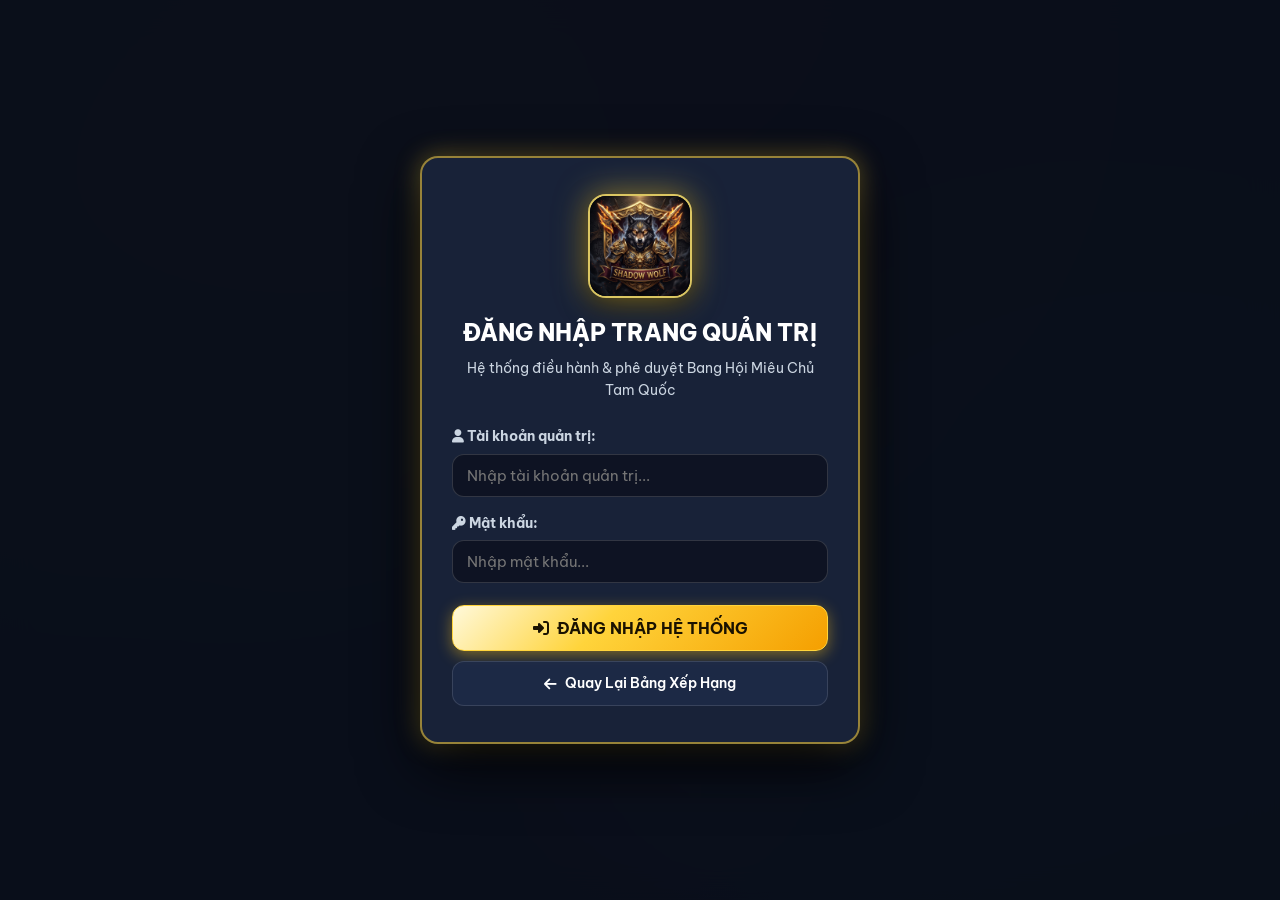
==== admin.html @ 81d331ae "ver4" ====
<!DOCTYPE html>
<html lang="vi">
<head>
    <meta charset="UTF-8">
    <meta name="viewport" content="width=device-width, initial-scale=1.0">
    <title>QUẢN TRỊ BANG HỘI – MIÊU CHỦ TAM QUỐC</title>
    
    <!-- Game Favicon -->
    <link rel="icon" type="image/png" href="images/favicon.png">
    <link rel="shortcut icon" href="favicon.ico">
    <link rel="apple-touch-icon" href="images/favicon.png">
    
    <!-- Google Fonts -->
    <link rel="preconnect" href="https://fonts.googleapis.com">
    <link rel="preconnect" href="https://fonts.gstatic.com" crossorigin>
    <link href="https://fonts.googleapis.com/css2?family=Be+Vietnam+Pro:ital,wght@0,300;0,400;0,500;0,600;0,700;0,800;0,900;1,400;1,600&family=Cinzel:wght@600;700;800;900&display=swap" rel="stylesheet">
    
    <!-- Font Awesome 6 Icons -->
    <link rel="stylesheet" href="https://cdnjs.cloudflare.com/ajax/libs/font-awesome/6.5.1/css/all.min.css">
    
    <!-- Style -->
    <link rel="stylesheet" href="style.css">
</head>
<body class="admin-page-body">

    <!-- ==========================================================================
         0. LOGIN GATE OVERLAY (BẮT BUỘC ĐĂNG NHẬP: apex / 123)
         ========================================================================== -->
    <div class="admin-login-overlay" id="admin-login-overlay">
        <div class="admin-login-box">
            <div class="login-logo-wrapper">
                <img src="images/logo.png" alt="Logo Miêu Chủ Tam Quốc" class="login-logo-img">
            </div>
            <h2 class="login-title">ĐĂNG NHẬP TRANG QUẢN TRỊ</h2>
            <p class="login-desc">Hệ thống điều hành & phê duyệt Bang Hội Miêu Chủ Tam Quốc</p>
            
            <div class="login-error-msg" id="admin-login-error">
                <i class="fa-solid fa-circle-exclamation"></i> Tài khoản hoặc mật khẩu không chính xác!
            </div>

            <form id="admin-login-form" onsubmit="handleAdminLogin(event)" autocomplete="off">
                <div class="form-group" style="text-align: left; margin-bottom: 16px;">
                    <label class="form-label" style="font-size: 0.85rem;"><i class="fa-solid fa-user"></i> Tài khoản quản trị:</label>
                    <input type="text" id="admin-login-user" class="form-input" placeholder="Nhập tài khoản quản trị..." value="" required autocomplete="off">
                </div>
                <div class="form-group" style="text-align: left; margin-bottom: 22px;">
                    <label class="form-label" style="font-size: 0.85rem;"><i class="fa-solid fa-key"></i> Mật khẩu:</label>
                    <input type="password" id="admin-login-pass" class="form-input" placeholder="Nhập mật khẩu..." value="" required autocomplete="new-password">
                </div>
                <div style="display: flex; flex-direction: column; gap: 10px;">
                    <button type="submit" class="btn btn-gold" style="width: 100%; padding: 12px; font-size: 1rem;">
                        <i class="fa-solid fa-right-to-bracket"></i> ĐĂNG NHẬP HỆ THỐNG
                    </button>
                    <a href="index.html" class="btn btn-outline" style="width: 100%; text-decoration: none;">
                        <i class="fa-solid fa-arrow-left"></i> Quay Lại Bảng Xếp Hạng
                    </a>
                </div>
            </form>
        </div>
    </div>

    <!-- WRAPPER NỘI DUNG QUẢN TRỊ (CHỈ HIỂN THỊ KHI ĐÃ ĐĂNG NHẬP) -->
    <div id="admin-main-wrapper" style="display: none;">

        <!-- 1. ADMIN HEADER -->
        <header class="site-header" style="border-bottom-color: rgba(214, 34, 56, 0.4);">
            <div class="container header-content">
                <div class="header-brand">
                    <div class="game-crest-wrapper" title="Quản Trị Miêu Chủ Tam Quốc">
                        <img src="images/logo.png" alt="Logo Miêu Chủ Tam Quốc" class="game-logo-img">
                    </div>
                    <div class="title-tagline">
                        <div class="game-subheading" style="color: #ff8597;">
                            <i class="fa-solid fa-lock"></i>
                            <span>TRUNG TÂM ĐIỀU HÀNH BANG HỘI</span>
                            <span class="admin-badge-indicator">ADMIN PANEL</span>
                        </div>
                        <h1 class="main-title" style="background: linear-gradient(135deg, #fff 0%, #ff9aa8 50%, #e6a100 100%); -webkit-background-clip: text;">
                            QUẢN TRỊ BẢNG XẾP HẠNG & TƯỚNG LĨNH
                        </h1>
                        <div class="main-desc">
                            <span>CẬP NHẬT CHIẾN LỰC – QUẢN LÝ ĐỘI HÌNH – PHONG TƯỚC BAN DANH BANG HỘI</span>
                        </div>
                    </div>
                </div>

                <div class="header-actions">
                    <div style="display: flex; align-items: center; gap: 10px;">
                        <span class="badge-logged-user" style="background: rgba(16, 185, 129, 0.2); border: 1px solid #10b981; color: #6ee7b7; padding: 6px 14px; border-radius: var(--radius-sm); font-size: 0.85rem; font-weight: 700;">
                            <i class="fa-solid fa-user-check"></i> apex (Quản Trị Viên)
                        </span>
                        <button class="btn btn-outline" onclick="adminLogout()" style="padding: 6px 12px; font-size: 0.82rem; border-color: rgba(239, 68, 68, 0.4); color: #fca5a5;" title="Đăng xuất khỏi hệ thống quản trị">
                            <i class="fa-solid fa-arrow-right-from-bracket"></i> Đăng Xuất
                        </button>
                    </div>
                    <div class="btn-group-header">
                        <!-- Nút quay lại trang chủ -->
                        <a href="index.html" class="btn btn-gold" title="Xem trang bảng xếp hạng công khai">
                            <i class="fa-solid fa-trophy"></i> Xem Bảng Xếp Hạng
                        </a>
                        <button class="btn btn-crimson" id="admin-btn-add" onclick="openAdminAddModal()">
                            <i class="fa-solid fa-user-plus"></i> Thêm Tướng Mới
                        </button>
                    </div>
                </div>
            </div>
        </header>

        <!-- 2. ADMIN KPI CARDS -->
        <section class="stats-section">
            <div class="container">
                <div class="admin-kpi-grid">
                    <!-- KPI 1: Tổng Thành Viên -->
                    <div class="stat-card card-members">
                        <div class="stat-card-header">
                            <span class="stat-label">Tổng Hùng Tướng</span>
                            <div class="stat-icon-wrapper">
                                <i class="fa-solid fa-users"></i>
                            </div>
                        </div>
                        <div class="stat-value" id="kpi-total">41</div>
                        <div class="stat-subtext"><i class="fa-solid fa-shield-halved"></i> Toàn bộ danh sách bang</div>
                    </div>

                    <!-- KPI 2: Đã Cập Nhật Đội Hình -->
                    <div class="stat-card card-avg-power">
                        <div class="stat-card-header">
                            <span class="stat-label">Đã Có Đội Hình</span>
                            <div class="stat-icon-wrapper" style="color: #10b981;">
                                <i class="fa-solid fa-camera-retro"></i>
                            </div>
                        </div>
                        <div class="stat-value" id="kpi-has-img" style="color: #34d399;">35</div>
                        <div class="stat-subtext" id="kpi-has-img-pct"><i class="fa-solid fa-circle-check"></i> Tỷ lệ: 85.4%</div>
                    </div>

                    <!-- KPI 3: Chưa Cập Nhật Đội Hình -->
                    <div class="stat-card card-top-power">
                        <div class="stat-card-header">
                            <span class="stat-label">Chưa Có Đội Hình</span>
                            <div class="stat-icon-wrapper" style="color: #ef4444;">
                                <i class="fa-solid fa-triangle-exclamation"></i>
                            </div>
                        </div>
                        <div class="stat-value" id="kpi-missing-img" style="color: #f87171;">6</div>
                        <div class="stat-subtext"><i class="fa-solid fa-clock"></i> Cần nộp ảnh bổ sung</div>
                    </div>

                    <!-- KPI 4: Tổng Lực Chiến -->
                    <div class="stat-card card-total-power">
                        <div class="stat-card-header">
                            <span class="stat-label">Tổng Lực Chiến Bang</span>
                            <div class="stat-icon-wrapper">
                                <i class="fa-solid fa-fire"></i>
                            </div>
                        </div>
                        <div class="stat-value gold" id="kpi-total-power">~8.74T+</div>
                        <div class="stat-subtext"><i class="fa-solid fa-bolt"></i> Chiến lực toàn bang hội</div>
                    </div>
                </div>
            </div>
        </section>

        <!-- 3. ACTION TOOLBAR -->
        <section class="controls-section" style="padding-top: 0;">
            <div class="container">
                <div class="admin-toolbar-card">
                    <div style="display: flex; align-items: center; gap: 12px; font-weight: 700; color: var(--gold-200);">
                        <i class="fa-solid fa-toolbox"></i>
                        <span>Công Cụ Thao Tác Nhanh:</span>
                    </div>
                    <div class="admin-btn-cluster">
                        <button class="btn btn-gold" onclick="autoRankByPower()">
                            <i class="fa-solid fa-arrow-down-9-1"></i> Tự Động Xếp STT Theo Lực Chiến
                        </button>
                        <button class="btn btn-outline" onclick="exportToCSV()">
                            <i class="fa-solid fa-file-excel"></i> Xuất Excel/CSV
                        </button>
                        <button class="btn btn-outline" onclick="openModal('modal-import-csv')">
                            <i class="fa-solid fa-file-import"></i> Nhập CSV
                        </button>
                        <button class="btn btn-outline" style="border-color: rgba(239, 68, 68, 0.4); color: #fca5a5;" onclick="confirmResetDefaultData()">
                            <i class="fa-solid fa-rotate-left"></i> Khôi Phục Gốc (41 Người)
                        </button>
                    </div>
                </div>

                <!-- SEARCH & FILTERS FOR ADMIN -->
                <div class="controls-card">
                    <div class="controls-top-row">
                        <div class="search-box">
                            <i class="fa-solid fa-magnifying-glass search-icon"></i>
                            <input type="text" id="admin-search-input" class="search-input" placeholder="Tìm kiếm nhanh tướng lĩnh cần quản lý...">
                            <button class="clear-search-btn" id="admin-clear-search">&times;</button>
                        </div>

                        <div class="filter-dropdown-group">
                            <select id="admin-filter-scope" class="filter-select" style="border-color: rgba(230, 161, 0, 0.4); font-weight: 700; color: var(--gold-200);">
                                <option value="all">🛡️ Toàn Bộ Thành Viên (41)</option>
                                <option value="top15">⭐ Chỉ Top 15 (Công khai trên BXH)</option>
                                <option value="internal">🔒 Chỉ Nội Bộ (#16 - #41)</option>
                            </select>

                            <select id="admin-filter-dh" class="filter-select">
                                <option value="all">Tất cả Trạng Thái Đội Hình</option>
                                <option value="has-img">Đã Có Ảnh Đội Hình</option>
                                <option value="missing-img">Chưa Cập Nhật Đội Hình</option>
                            </select>

                            <select id="admin-filter-title" class="filter-select">
                                <option value="all">Tất cả Danh Hiệu</option>
                                <option value="Thần Vương">Thần Vương</option>
                                <option value="Đại Tướng Quân">Đại Tướng Quân</option>
                                <option value="Phiêu kỵ TQ">Phiêu kỵ TQ</option>
                                <option value="Thái phó">Thái phó</option>
                                <option value="Thái úy">Thái úy</option>
                                <option value="Xa kỵ TQ">Xa kỵ TQ</option>
                                <option value="Vệ TQ">Vệ TQ</option>
                                <option value="Tư đồ">Tư đồ</option>
                                <option value="Trung Lang T">Trung Lang T</option>
                                <option value="Tư không">Tư không</option>
                                <option value="Ngự Sử đại phu">Ngự Sử đại phu</option>
                            </select>

                            <select id="admin-filter-note" class="filter-select">
                                <option value="all">Tất cả Chức Vụ</option>
                                <option value="Bang Chủ">Bang Chủ</option>
                                <option value="Bang phó">Bang phó</option>
                                <option value="Tinh anh">Tinh anh</option>
                                <option value="Thành viên">Thành viên</option>
                            </select>
                        </div>
                    </div>

                    <div class="controls-bottom-row">
                        <span class="filter-counter">
                            Hiển thị: <strong id="admin-member-count">41/41</strong> tướng lĩnh
                        </span>
                        <button class="btn-reset-filters" onclick="resetAdminFilters()">
                            <i class="fa-solid fa-arrow-rotate-right"></i> Đặt lại bộ lọc
                        </button>
                    </div>
                </div>
            </div>
        </section>

        <!-- 4. ADMIN MEMBERS TABLE -->
        <section class="table-section">
            <div class="container">
                <div class="table-card-wrapper">
                    <div class="table-responsive">
                        <table class="rankings-table">
                            <thead>
                                <tr>
                                    <th class="th-center" style="width: 100px;">STT / HẠNG</th>
                                    <th style="width: 140px;">ẢNH ĐỘI HÌNH</th>
                                    <th>TÊN NHÂN VẬT & SERVER</th>
                                    <th>LỰC CHIẾN</th>
                                    <th>DANH HIỆU</th>
                                    <th>CHỨC VỤ</th>
                                    <th class="th-center" style="width: 150px;">THAO TÁC</th>
                                </tr>
                            </thead>
                            <tbody id="admin-table-body">
                                <!-- Rendered by admin.js -->
                            </tbody>
                        </table>
                    </div>

                    <div class="table-footer">
                        <div class="pagination-info" id="admin-pagination-info">
                            Hiển thị 41 thành viên
                        </div>
                    </div>
                </div>
            </div>
        </section>

        <!-- FOOTER -->
        <footer class="site-footer">
            <div class="container footer-content">
                <div class="footer-logo-text">MIÊU CHỦ TAM QUỐC – QUẢN TRỊ BANG HỘI</div>
                <p>Mọi thay đổi trên trang này được đồng bộ tức thời với Bảng Xếp Hạng công khai</p>
            </div>
        </footer>

    </div> <!-- END admin-main-wrapper -->

    <!-- ==========================================================================
         5. MODALS QUẢN TRỊ
         ========================================================================== -->

    <!-- MODAL THÊM / SỬA THÀNH VIÊN -->
    <div class="modal-backdrop" id="modal-admin-member">
        <div class="modal-container">
            <div class="modal-header">
                <h3 class="modal-title" id="admin-modal-title">
                    <i class="fa-solid fa-user-pen"></i> Chỉnh Sửa Hùng Tướng
                </h3>
                <button class="modal-close-btn" onclick="closeModal('modal-admin-member')">&times;</button>
            </div>
            <form id="admin-member-form" onsubmit="handleAdminFormSubmit(event)">
                <div class="modal-body">
                    <div class="form-row">
                        <div class="form-group">
                            <label class="form-label">Thứ Hạng (STT) *</label>
                            <input type="number" id="admin-form-stt" class="form-input" min="1" required>
                        </div>
                        <div class="form-group">
                            <label class="form-label">Biểu tượng / Avatar</label>
                            <input type="text" id="admin-form-avatar" class="form-input" value="⚔️">
                        </div>
                    </div>

                    <div class="form-group">
                        <label class="form-label">Tên Nhân Vật Trong Game *</label>
                        <input type="text" id="admin-form-name" class="form-input" required>
                    </div>

                    <div class="form-row">
                        <div class="form-group">
                            <label class="form-label">Lực Chiến Bảng Xếp Hạng *</label>
                            <input type="text" id="admin-form-power" class="form-input" placeholder="VD: >1T2, 800-1T, 200-400B..." required>
                        </div>
                        <div class="form-group">
                            <label class="form-label">Server In-Game (nếu biết)</label>
                            <input type="text" id="admin-form-server" class="form-input" placeholder="VD: S 645, S 657...">
                        </div>
                    </div>

                    <div class="form-row">
                        <div class="form-group">
                            <label class="form-label">Danh Hiệu *</label>
                            <select id="admin-form-title" class="form-select" required>
                                <option value="Thần Vương">Thần Vương</option>
                                <option value="Đại Tướng Quân">Đại Tướng Quân</option>
                                <option value="Phiêu kỵ TQ">Phiêu kỵ TQ</option>
                                <option value="Thái phó">Thái phó</option>
                                <option value="Thái úy">Thái úy</option>
                                <option value="Xa kỵ TQ">Xa kỵ TQ</option>
                                <option value="Vệ TQ">Vệ TQ</option>
                                <option value="Tư đồ">Tư đồ</option>
                                <option value="Trung Lang T">Trung Lang T</option>
                                <option value="Tư không">Tư không</option>
                                <option value="Ngự Sử đại phu">Ngự Sử đại phu</option>
                            </select>
                        </div>

                        <div class="form-group">
                            <label class="form-label">Chức Vụ *</label>
                            <select id="admin-form-note" class="form-select" required>
                                <option value="Bang Chủ">Bang Chủ</option>
                                <option value="Bang phó">Bang phó</option>
                                <option value="Tinh anh">Tinh anh</option>
                                <option value="Thành viên">Thành viên</option>
                            </select>
                        </div>
                    </div>

                    <!-- Upload ảnh đội hình trực tiếp trong form -->
                    <div class="form-group" style="margin-top: 10px; padding-top: 15px; border-top: 1px solid rgba(255,255,255,0.08);">
                        <label class="form-label">
                            <i class="fa-solid fa-camera"></i> Ảnh Chụp Đội Hình Tướng
                        </label>
                        <div style="display: flex; align-items: center; gap: 14px;">
                            <img id="admin-form-img-preview" src="" alt="Preview" style="width: 50px; height: 70px; border-radius: 4px; object-fit: cover; border: 1px solid var(--gold-border); display: none;">
                            <input type="file" id="admin-form-img-file" accept="image/*" class="form-input" style="flex: 1;" onchange="handleAdminFormImgChange(event)">
                        </div>
                    </div>
                </div>
                <div class="modal-footer">
                    <button type="button" class="btn btn-outline" onclick="closeModal('modal-admin-member')">Hủy bỏ</button>
                    <button type="submit" class="btn btn-gold">
                        <i class="fa-solid fa-floppy-disk"></i> Lưu Thay Đổi
                    </button>
                </div>
            </form>
        </div>
    </div>

    <!-- MODAL XÓA THÀNH VIÊN -->
    <div class="modal-backdrop" id="modal-delete-confirm">
        <div class="modal-container" style="max-width: 480px;">
            <div class="modal-header">
                <h3 class="modal-title" style="color: #ff4d6d;">
                    <i class="fa-solid fa-triangle-exclamation"></i> Xác Nhận Xóa
                </h3>
                <button class="modal-close-btn" onclick="closeModal('modal-delete-confirm')">&times;</button>
            </div>
            <div class="modal-body">
                <p>Bạn có chắc muốn xóa <span id="admin-delete-name" style="color: var(--gold-200); font-weight: bold;"></span> khỏi bang hội?</p>
            </div>
            <div class="modal-footer">
                <button type="button" class="btn btn-outline" onclick="closeModal('modal-delete-confirm')">Hủy</button>
                <button type="button" class="btn btn-crimson" onclick="executeDeleteMember()">
                    <i class="fa-solid fa-trash-can"></i> Xóa Ngay
                </button>
            </div>
        </div>
    </div>

    <!-- MODAL NHẬP CSV -->
    <div class="modal-backdrop" id="modal-import-csv">
        <div class="modal-container">
            <div class="modal-header">
                <h3 class="modal-title"><i class="fa-solid fa-file-import"></i> Nhập File CSV</h3>
                <button class="modal-close-btn" onclick="closeModal('modal-import-csv')">&times;</button>
            </div>
            <div class="modal-body">
                <p style="margin-bottom: 15px; font-size: 0.9rem; color: var(--text-secondary);">
                    Chọn file CSV chứa danh sách thành viên bang hội. Cấu trúc file gồm các cột:
                    <br><code style="color: var(--gold-300);">STT, TÊN THÀNH VIÊN, LỰC CHIẾN, DANH HIỆU, GHI CHÚ</code>
                </p>
                <input type="file" id="admin-csv-input" accept=".csv,text/csv" class="form-input" onchange="handleCSVFileUpload(event)">
            </div>
            <div class="modal-footer">
                <button type="button" class="btn btn-outline" onclick="closeModal('modal-import-csv')">Đóng</button>
            </div>
        </div>
    </div>

    <!-- MODAL XEM ẢNH ĐỘI HÌNH LỚN -->
    <div class="modal-backdrop" id="modal-preview-image">
        <div class="modal-container modal-formation-wide" style="max-width: 650px;">
            <div class="modal-header">
                <h3 class="modal-title" id="preview-image-title">Ảnh Đội Hình</h3>
                <button class="modal-close-btn" onclick="closeModal('modal-preview-image')">&times;</button>
            </div>
            <div class="modal-body" style="text-align: center; padding: 15px;">
                <img id="preview-image-large" src="" alt="Đội hình" style="max-width: 100%; max-height: 70vh; object-fit: contain; border-radius: 8px;">
            </div>
        </div>
    </div>

    <!-- Scripts -->
    <script src="script.js"></script>
    <script src="admin.js"></script>
</body>
</html>
---- style.css ----
/* ==========================================================================
   MIÊU CHỦ TAM QUỐC – BẢNG XẾP HẠNG BANG HỘI
   BRIGHT LUXURY GAMING THEME (Three Kingdoms Imperial War Edition)
   ========================================================================== */

:root {
    /* Brighter, Richer Gaming Palette */
    --bg-main: #0e1422;
    --bg-darker: #0a0e1a;
    --bg-surface: #162035;
    --bg-surface-elevated: #1e2b48;
    --bg-card: rgba(24, 34, 58, 0.88);
    --bg-card-hover: rgba(32, 46, 78, 0.95);

    /* Imperial Gold (Sáng rực rỡ, lấp lánh hoàng kim) */
    --gold-100: #ffffff;
    --gold-200: #fff3c4;
    --gold-300: #ffe066;
    --gold-400: #ffd43b;
    --gold-500: #fcc419;
    --gold-600: #fab005;
    --gold-gradient: linear-gradient(135deg, #fff9db 0%, #ffd43b 40%, #f59f00 100%);
    --gold-gradient-glow: linear-gradient(135deg, #fff3bf 0%, #ffc034 50%, #d97706 100%);
    --gold-border: rgba(255, 212, 59, 0.55);
    --gold-border-bright: rgba(255, 230, 109, 0.85);

    /* Crimson Flame (Đỏ Tam Quốc sáng rực) */
    --crimson-300: #ff6b81;
    --crimson-400: #ff4757;
    --crimson-500: #ee2737;
    --crimson-gradient: linear-gradient(135deg, #ff6b81 0%, #ee2737 50%, #b31224 100%);

    /* Silver & Bronze */
    --silver-gradient: linear-gradient(135deg, #ffffff 0%, #e2e8f0 45%, #94a3b8 100%);
    --bronze-gradient: linear-gradient(135deg, #fed7aa 0%, #f97316 50%, #9a3412 100%);

    /* Text Colors (Sáng rõ, độ tương phản cao) */
    --text-primary: #ffffff;
    --text-secondary: #cbd5e1;
    --text-muted: #94a3b8;
    --text-gold: #fef08a;

    /* Glows & Shadows */
    --border-subtle: rgba(255, 255, 255, 0.12);
    --border-glow-gold: 0 0 25px rgba(255, 212, 59, 0.4);
    --card-shadow: 0 14px 40px -5px rgba(0, 0, 0, 0.65);

    /* Typography */
    --font-heading: 'Be Vietnam Pro', -apple-system, BlinkMacSystemFont, 'Segoe UI', Roboto, sans-serif;
    --font-body: 'Be Vietnam Pro', -apple-system, BlinkMacSystemFont, sans-serif;
    --font-cinzel: 'Cinzel', 'Cinzel Decorative', serif;

    --radius-sm: 8px;
    --radius-md: 12px;
    --radius-lg: 18px;
    --radius-full: 9999px;
}

* {
    margin: 0;
    padding: 0;
    box-sizing: border-box;
}

body {
    background-color: var(--bg-main);
    background-image: 
        radial-gradient(circle at 50% -5%, rgba(238, 39, 55, 0.28) 0%, transparent 55%),
        radial-gradient(circle at 10% 20%, rgba(255, 212, 59, 0.18) 0%, transparent 40%),
        radial-gradient(circle at 90% 70%, rgba(56, 189, 248, 0.16) 0%, transparent 45%),
        radial-gradient(circle at 50% 90%, rgba(168, 85, 247, 0.12) 0%, transparent 50%),
        linear-gradient(180deg, #0e1424 0%, #131b2e 50%, #0d1220 100%);
    background-attachment: fixed;
    color: var(--text-primary);
    font-family: var(--font-body);
    font-size: 15px;
    line-height: 1.6;
    overflow-x: hidden;
    min-height: 100vh;
}

/* Custom Scrollbar */
::-webkit-scrollbar {
    width: 9px;
    height: 9px;
}
::-webkit-scrollbar-track {
    background: #0a0e1a;
}
::-webkit-scrollbar-thumb {
    background: #334155;
    border-radius: var(--radius-full);
    border: 1px solid rgba(255, 212, 59, 0.35);
}
::-webkit-scrollbar-thumb:hover {
    background: var(--gold-400);
}

.container {
    max-width: 1420px;
    margin: 0 auto;
    padding: 0 24px;
}

/* ==========================================================================
   2. HEADER CHÍNH (Đã tối ưu: Chỉ có nút Trang Quản Trị ở góc trên cùng bên phải)
   ========================================================================== */
.site-header {
    position: relative;
    padding: 24px 0 20px 0;
    border-bottom: 2px solid rgba(255, 212, 59, 0.35);
    background: linear-gradient(180deg, rgba(22, 32, 54, 0.96) 0%, rgba(14, 20, 36, 0.9) 100%);
    backdrop-filter: blur(16px);
    box-shadow: 0 6px 30px rgba(0, 0, 0, 0.6);
    z-index: 50;
}

.site-header::after {
    content: '';
    position: absolute;
    bottom: -2px;
    left: 5%;
    right: 5%;
    height: 3px;
    background: var(--gold-gradient);
    box-shadow: 0 0 15px rgba(255, 212, 59, 0.8);
}

.header-content {
    display: flex;
    justify-content: space-between;
    align-items: center;
    flex-wrap: wrap;
    gap: 20px;
}

.header-brand {
    display: flex;
    align-items: center;
    gap: 20px;
}

.game-crest-wrapper {
    position: relative;
    width: 82px;
    height: 82px;
    border-radius: var(--radius-md);
    overflow: hidden;
    box-shadow: 0 0 25px rgba(255, 212, 59, 0.45), 0 6px 16px rgba(0, 0, 0, 0.6);
    border: 2px solid var(--gold-border-bright);
    flex-shrink: 0;
    transition: transform 0.3s ease, box-shadow 0.3s ease;
    background: #111827;
}

.game-crest-wrapper:hover {
    transform: scale(1.06) rotate(1deg);
    box-shadow: 0 0 35px rgba(255, 212, 59, 0.75), 0 8px 24px rgba(238, 39, 55, 0.5);
}

.game-logo-img {
    width: 100%;
    height: 100%;
    object-fit: cover;
    display: block;
}

.login-logo-wrapper {
    width: 104px;
    height: 104px;
    margin: 0 auto 16px auto;
    border-radius: var(--radius-lg);
    overflow: hidden;
    border: 2.5px solid var(--gold-border-bright);
    box-shadow: 0 0 32px rgba(255, 212, 59, 0.55), 0 8px 24px rgba(0, 0, 0, 0.8);
    background: #0f172a;
}

.login-logo-img {
    width: 100%;
    height: 100%;
    object-fit: cover;
    display: block;
}

.game-crest {
    position: relative;
    width: 82px;
    height: 82px;
    display: flex;
    align-items: center;
    justify-content: center;
    flex-shrink: 0;
}

.crest-shield {
    position: absolute;
    inset: 0;
    background: linear-gradient(145deg, #273656 0%, #131c30 100%);
    border: 2px solid var(--gold-300);
    border-radius: 50% 50% 50% 50% / 30% 30% 70% 70%;
    transform: rotate(45deg);
    box-shadow: 0 0 25px rgba(255, 212, 59, 0.45), inset 0 0 18px rgba(238, 39, 55, 0.5);
    transition: transform 0.4s ease;
}

.game-crest:hover .crest-shield {
    transform: rotate(225deg) scale(1.06);
}

.crest-icon-meow {
    position: relative;
    z-index: 2;
    font-size: 42px;
    filter: drop-shadow(0 0 12px rgba(255, 212, 59, 0.9));
    animation: gentle-bob 3s infinite ease-in-out;
}

@keyframes gentle-bob {
    0%, 100% { transform: translateY(0); }
    50% { transform: translateY(-4px); }
}

.title-tagline {
    display: flex;
    flex-direction: column;
}

.game-subheading {
    display: inline-flex;
    align-items: center;
    gap: 8px;
    font-size: 0.8rem;
    font-weight: 800;
    letter-spacing: 2.5px;
    text-transform: uppercase;
    color: #ff6b81;
    margin-bottom: 2px;
}

.game-subheading .badge-server {
    background: rgba(238, 39, 55, 0.25);
    border: 1px solid #ff4757;
    color: #ffd2d7;
    padding: 2px 10px;
    border-radius: var(--radius-sm);
    font-size: 0.72rem;
    letter-spacing: 1px;
}

.main-title {
    font-family: var(--font-heading);
    font-size: 2.35rem;
    font-weight: 900;
    letter-spacing: 1.5px;
    background: var(--gold-gradient);
    -webkit-background-clip: text;
    -webkit-text-fill-color: transparent;
    text-shadow: 0 0 30px rgba(255, 212, 59, 0.45);
    line-height: 1.2;
}

.main-desc {
    font-size: 0.92rem;
    color: var(--text-secondary);
    letter-spacing: 0.8px;
    display: flex;
    align-items: center;
    gap: 12px;
    margin-top: 4px;
    flex-wrap: wrap;
}

.guild-indicator {
    color: #fff9db;
    font-weight: 800;
    background: rgba(255, 212, 59, 0.18);
    padding: 3px 14px;
    border-radius: var(--radius-sm);
    border: 1px solid var(--gold-border);
    display: inline-flex;
    align-items: center;
    gap: 8px;
    box-shadow: 0 0 12px rgba(255, 212, 59, 0.2);
}

/* NÚT QUẢN TRỊ GÓC TRÊN BÊN PHẢI (CHÍNH XÁC THEO YÊU CẦU) */
.header-actions-right {
    display: flex;
    flex-direction: column;
    align-items: flex-end;
    gap: 10px;
}

.header-time-info {
    font-size: 0.82rem;
    color: var(--text-muted);
    display: flex;
    align-items: center;
    gap: 6px;
}

.header-time-info i {
    color: var(--gold-400);
}

.btn-admin-header {
    display: inline-flex;
    align-items: center;
    justify-content: center;
    gap: 9px;
    padding: 11px 22px;
    border-radius: var(--radius-md);
    font-family: var(--font-body);
    font-weight: 700;
    font-size: 0.95rem;
    cursor: pointer;
    text-decoration: none;
    transition: all 0.25s ease;
    background: linear-gradient(135deg, rgba(238, 39, 55, 0.9) 0%, rgba(179, 18, 36, 0.95) 100%);
    color: #ffffff;
    border: 1px solid rgba(255, 107, 129, 0.6);
    box-shadow: 0 4px 18px rgba(238, 39, 55, 0.45);
}

.btn-admin-header:hover {
    transform: translateY(-2px);
    background: linear-gradient(135deg, #ff4757 0%, #d6182a 100%);
    box-shadow: 0 6px 24px rgba(238, 39, 55, 0.65);
    color: #fff;
}

/* General Button Styles */
.btn {
    display: inline-flex;
    align-items: center;
    justify-content: center;
    gap: 8px;
    padding: 10px 18px;
    border-radius: var(--radius-md);
    font-family: var(--font-body);
    font-weight: 600;
    font-size: 0.9rem;
    cursor: pointer;
    transition: all 0.25s cubic-bezier(0.4, 0, 0.2, 1);
    border: 1px solid transparent;
    text-decoration: none;
    outline: none;
}

.btn-gold {
    background: var(--gold-gradient);
    color: #1a1200;
    border-color: #ffd43b;
    box-shadow: 0 4px 15px rgba(252, 196, 25, 0.45);
    font-weight: 700;
}

.btn-gold:hover {
    transform: translateY(-2px);
    box-shadow: 0 6px 22px rgba(255, 212, 59, 0.65);
    filter: brightness(1.1);
}

.btn-crimson {
    background: var(--crimson-gradient);
    color: #ffffff;
    border-color: rgba(255, 107, 129, 0.5);
    box-shadow: 0 4px 15px rgba(238, 39, 55, 0.4);
}

.btn-crimson:hover {
    transform: translateY(-2px);
    box-shadow: 0 6px 20px rgba(238, 39, 55, 0.6);
    filter: brightness(1.15);
}

.btn-outline {
    background: rgba(30, 43, 72, 0.85);
    color: var(--text-primary);
    border: 1px solid var(--border-subtle);
}

.btn-outline:hover {
    background: rgba(39, 56, 94, 0.95);
    border-color: var(--gold-border);
    color: var(--gold-200);
    transform: translateY(-2px);
}

/* ==========================================================================
   3. OVERVIEW STATS (4 Thẻ Thống Kê Gaming Gọn Đẹp Sang Trọng)
   ========================================================================== */
.stats-section {
    padding: 22px 0 16px 0;
}

.stats-grid {
    display: grid;
    grid-template-columns: repeat(4, 1fr);
    gap: 16px;
}

.stat-card {
    position: relative;
    background: linear-gradient(145deg, rgba(22, 28, 48, 0.85) 0%, rgba(13, 16, 28, 0.95) 100%);
    border: 1px solid rgba(255, 255, 255, 0.09);
    border-top: 1px solid rgba(255, 255, 255, 0.18);
    border-radius: 14px;
    padding: 16px 18px 14px 18px;
    display: flex;
    flex-direction: column;
    justify-content: space-between;
    backdrop-filter: blur(16px);
    box-shadow: 0 8px 24px rgba(0, 0, 0, 0.5), inset 0 1px 0 rgba(255, 255, 255, 0.08);
    overflow: hidden;
    transition: all 0.28s cubic-bezier(0.16, 1, 0.3, 1);
}

.stat-card::before {
    content: '';
    position: absolute;
    top: -25px;
    right: -25px;
    width: 90px;
    height: 90px;
    border-radius: 50%;
    background: radial-gradient(circle, var(--card-accent, #ffd43b) 0%, transparent 70%);
    opacity: 0.12;
    pointer-events: none;
    transition: opacity 0.3s ease;
}

.stat-card::after {
    content: '';
    position: absolute;
    top: 0;
    left: 20px;
    right: 20px;
    height: 2px;
    background: linear-gradient(90deg, transparent, var(--card-accent, #ffd43b), transparent);
    box-shadow: 0 0 10px var(--card-accent, #ffd43b);
}

.stat-card:hover {
    transform: translateY(-3px);
    border-color: rgba(255, 212, 59, 0.35);
    background: linear-gradient(145deg, rgba(28, 36, 62, 0.9) 0%, rgba(16, 20, 36, 0.98) 100%);
    box-shadow: 0 12px 30px rgba(0, 0, 0, 0.65), 0 0 20px var(--card-glow, rgba(255, 212, 59, 0.18));
}

.stat-card:hover::before {
    opacity: 0.3;
}

.stat-card.card-members { 
    --card-accent: #38bdf8; 
    --card-glow: rgba(56, 189, 248, 0.25);
}
.stat-card.card-total-power { 
    --card-accent: #fbbf24; 
    --card-glow: rgba(251, 191, 36, 0.25);
}
.stat-card.card-top-power { 
    --card-accent: #f43f5e; 
    --card-glow: rgba(244, 63, 94, 0.25);
}
.stat-card.card-avg-power { 
    --card-accent: #34d399; 
    --card-glow: rgba(52, 211, 153, 0.25);
}
.stat-card.card-formation { 
    --card-accent: #c084fc; 
    --card-glow: rgba(192, 132, 252, 0.25);
}

.stat-card-header {
    display: flex;
    align-items: center;
    justify-content: space-between;
    gap: 10px;
    width: 100%;
}

.stat-label {
    font-size: 0.72rem;
    font-weight: 700;
    text-transform: uppercase;
    letter-spacing: 0.9px;
    color: #94a3b8;
    white-space: nowrap;
}

.stat-icon-wrapper {
    width: 36px;
    height: 36px;
    border-radius: 9px;
    background: rgba(255, 255, 255, 0.06);
    border: 1px solid rgba(255, 255, 255, 0.12);
    display: flex;
    align-items: center;
    justify-content: center;
    font-size: 16px;
    flex-shrink: 0;
    color: var(--card-accent, #ffd43b);
    box-shadow: inset 0 0 10px rgba(0, 0, 0, 0.3);
    transition: all 0.3s ease;
}

.stat-card:hover .stat-icon-wrapper {
    transform: scale(1.1) rotate(4deg);
    background: rgba(255, 255, 255, 0.1);
    box-shadow: 0 0 14px var(--card-accent, #ffd43b);
}

.stat-info {
    display: flex;
    flex-direction: column;
    width: 100%;
}

.stat-value {
    font-family: var(--font-heading);
    font-size: 1.85rem;
    font-weight: 800;
    color: #ffffff;
    line-height: 1.15;
    letter-spacing: 0.5px;
    margin: 5px 0 2px 0;
    display: block;
    text-shadow: 0 2px 10px rgba(0, 0, 0, 0.5);
    white-space: nowrap;
}

.stat-value.gold {
    background: linear-gradient(180deg, #fff7c2 0%, #ffd43b 50%, #f59e0b 100%);
    -webkit-background-clip: text;
    -webkit-text-fill-color: transparent;
    filter: drop-shadow(0 2px 8px rgba(251, 191, 36, 0.4));
}

.stat-subtext {
    font-size: 0.77rem;
    font-weight: 500;
    color: #cbd5e1;
    margin-top: 2px;
    white-space: nowrap;
    overflow: hidden;
    text-overflow: ellipsis;
    display: flex;
    align-items: center;
    gap: 6px;
    width: 100%;
}

.stat-subtext i {
    color: var(--card-accent, var(--gold-400));
    font-size: 0.72rem;
}

/* ==========================================================================
   4. PODIUM - TAM ĐẠI THỐNG SOÁI (TOP 3)
   ========================================================================== */
.podium-section {
    padding: 10px 0 35px 0;
}

.section-title-wrap {
    text-align: center;
    margin-bottom: 25px;
    position: relative;
}

.section-badge {
    display: inline-block;
    padding: 3px 18px;
    background: rgba(255, 212, 59, 0.18);
    border: 1px solid var(--gold-border);
    color: #fff3bf;
    border-radius: var(--radius-full);
    font-size: 0.78rem;
    font-weight: 800;
    letter-spacing: 2px;
    text-transform: uppercase;
    margin-bottom: 6px;
    box-shadow: 0 0 12px rgba(255, 212, 59, 0.25);
}

.section-title {
    font-family: var(--font-heading);
    font-size: 2.1rem;
    font-weight: 900;
    letter-spacing: 1.5px;
    text-transform: uppercase;
    display: flex;
    align-items: center;
    justify-content: center;
    gap: 20px;
    background: linear-gradient(135deg, #ffffff 0%, #fff7cc 45%, #ffd43b 100%);
    -webkit-background-clip: text;
    -webkit-text-fill-color: transparent;
    filter: drop-shadow(0 2px 14px rgba(255, 212, 59, 0.4));
}

.section-title::before, .section-title::after {
    content: '';
    width: 80px;
    height: 3px;
    background: var(--gold-gradient);
    border-radius: var(--radius-full);
    box-shadow: 0 0 12px rgba(255, 212, 59, 0.8);
}

.podium-container {
    display: flex;
    justify-content: center;
    align-items: flex-end;
    gap: 26px;
    max-width: 1080px;
    margin: 0 auto;
    padding-top: 30px;
}

.podium-card {
    flex: 1;
    max-width: 330px;
    background: var(--bg-card);
    border-radius: var(--radius-lg);
    border: 1px solid rgba(255, 255, 255, 0.15);
    padding: 24px 20px;
    text-align: center;
    position: relative;
    backdrop-filter: blur(14px);
    box-shadow: var(--card-shadow);
    cursor: pointer;
    transition: all 0.35s cubic-bezier(0.4, 0, 0.2, 1);
}

.podium-card:hover {
    transform: translateY(-8px);
}

.podium-card.rank-1 {
    order: 2;
    transform: scale(1.08);
    background: linear-gradient(180deg, rgba(42, 58, 98, 0.95) 0%, rgba(22, 30, 52, 0.98) 100%);
    border: 2px solid rgba(255, 212, 59, 0.85);
    box-shadow: 0 16px 45px rgba(0, 0, 0, 0.85), 0 0 35px rgba(255, 212, 59, 0.4);
    z-index: 5;
    padding-top: 34px;
    padding-bottom: 30px;
}

.podium-card.rank-1:hover {
    transform: scale(1.1) translateY(-8px);
    box-shadow: 0 20px 55px rgba(0, 0, 0, 0.9), 0 0 50px rgba(255, 212, 59, 0.65);
}

.podium-card.rank-2 {
    order: 1;
    border-color: rgba(226, 232, 240, 0.5);
    box-shadow: 0 10px 30px rgba(0, 0, 0, 0.7), 0 0 20px rgba(226, 232, 240, 0.25);
}

.podium-card.rank-3 {
    order: 3;
    border-color: rgba(249, 115, 22, 0.5);
    box-shadow: 0 10px 30px rgba(0, 0, 0, 0.7), 0 0 20px rgba(249, 115, 22, 0.25);
}

.podium-avatar-wrapper {
    position: relative;
    width: 95px;
    height: 95px;
    margin: 0 auto 16px auto;
}

.podium-card.rank-1 .podium-avatar-wrapper {
    width: 110px;
    height: 110px;
}

.podium-avatar {
    width: 100%;
    height: 100%;
    border-radius: 50%;
    display: flex;
    align-items: center;
    justify-content: center;
    font-size: 48px;
    background: #1a233a;
    border: 3px solid #475569;
    overflow: hidden;
}

.podium-avatar-img {
    width: 100%;
    height: 100%;
    object-fit: cover;
    object-position: center 8%;
    border-radius: 50%;
    display: block;
    transition: transform 0.3s ease;
}

.podium-avatar-img.wolf-avatar-emblem {
    object-fit: cover;
    object-position: center center;
    background: radial-gradient(circle, #2a1b24 0%, #0d111a 100%);
    box-shadow: inset 0 0 15px rgba(0, 0, 0, 0.6);
}

.podium-card:hover .podium-avatar-img {
    transform: scale(1.1);
}

.podium-server-tag {
    display: inline-flex;
    align-items: center;
    gap: 5px;
    font-size: 0.78rem;
    font-weight: 700;
    color: #94a3b8;
    background: rgba(255, 255, 255, 0.08);
    padding: 3px 12px;
    border-radius: var(--radius-full);
    margin-bottom: 8px;
    border: 1px solid rgba(255, 255, 255, 0.12);
}

.podium-server-tag i {
    color: var(--gold-400);
}

.in-game-power-sub {
    font-size: 0.85rem;
    color: #cbd5e1;
    font-weight: 600;
    margin-left: 6px;
}

.podium-card.rank-1 .podium-avatar {
    font-size: 58px;
    border: 4px solid var(--gold-300);
}

.gold-glow {
    box-shadow: 0 0 30px rgba(255, 212, 59, 0.6), inset 0 0 15px rgba(255, 212, 59, 0.4);
}
.silver-glow {
    box-shadow: 0 0 25px rgba(226, 232, 240, 0.5), inset 0 0 12px rgba(226, 232, 240, 0.3);
}
.bronze-glow {
    box-shadow: 0 0 25px rgba(249, 115, 22, 0.5), inset 0 0 12px rgba(249, 115, 22, 0.3);
}

.podium-crown-badge {
    position: absolute;
    top: -16px;
    right: -8px;
    width: 38px;
    height: 38px;
    border-radius: 50%;
    display: flex;
    align-items: center;
    justify-content: center;
    font-size: 18px;
    z-index: 2;
    box-shadow: 0 4px 12px rgba(0, 0, 0, 0.6);
}

.podium-card.rank-1 .podium-crown-badge {
    top: -24px;
    right: 50%;
    transform: translateX(50%);
    width: 48px;
    height: 48px;
    font-size: 26px;
}

.podium-crown-badge.gold {
    background: var(--gold-gradient);
    color: #3b2302;
    border: 2px solid #fff;
    animation: crown-pulse 2s infinite ease-in-out;
}

@keyframes crown-pulse {
    0%, 100% { transform: translateX(50%) scale(1); }
    50% { transform: translateX(50%) scale(1.14); }
}

.podium-crown-badge.silver {
    background: var(--silver-gradient);
    color: #121624;
    border: 2px solid #fff;
}

.podium-crown-badge.bronze {
    background: var(--bronze-gradient);
    color: #fff;
    border: 2px solid #ffedd5;
}

.podium-rank-tag {
    position: absolute;
    bottom: -8px;
    left: 50%;
    transform: translateX(-50%);
    padding: 3px 14px;
    border-radius: var(--radius-full);
    font-size: 0.72rem;
    font-weight: 800;
    letter-spacing: 1.5px;
    white-space: nowrap;
    text-transform: uppercase;
}

.podium-rank-tag.gold {
    background: var(--gold-gradient);
    color: #2b1800;
    box-shadow: 0 2px 14px rgba(255, 212, 59, 0.7);
}
.podium-rank-tag.silver {
    background: var(--silver-gradient);
    color: #121624;
}
.podium-rank-tag.bronze {
    background: var(--bronze-gradient);
    color: #fff;
}

.podium-name {
    font-family: var(--font-heading);
    font-size: 1.2rem;
    font-weight: 700;
    color: #ffffff;
    margin-bottom: 6px;
    white-space: nowrap;
    overflow: hidden;
    text-overflow: ellipsis;
}

.podium-name.main-champion {
    font-size: 1.4rem;
    color: #fff;
    text-shadow: 0 0 15px rgba(255, 212, 59, 0.6);
}

.podium-power {
    font-family: var(--font-heading);
    font-size: 1.35rem;
    font-weight: 800;
    color: var(--gold-300);
    margin-bottom: 12px;
}

.podium-power.gold-power {
    font-size: 1.65rem;
    background: var(--gold-gradient);
    -webkit-background-clip: text;
    -webkit-text-fill-color: transparent;
    filter: drop-shadow(0 2px 10px rgba(255, 212, 59, 0.5));
}

.podium-badges {
    display: flex;
    justify-content: center;
    gap: 8px;
    flex-wrap: wrap;
    margin-bottom: 12px;
}

.podium-dh-status {
    margin-bottom: 14px;
}

.status-dh-pill {
    display: inline-flex;
    align-items: center;
    gap: 6px;
    padding: 3px 12px;
    border-radius: var(--radius-full);
    font-size: 0.75rem;
    font-weight: 700;
    text-transform: uppercase;
    letter-spacing: 0.5px;
}

.status-dh-pill.has-img {
    background: rgba(16, 185, 129, 0.2);
    border: 1px solid rgba(16, 185, 129, 0.5);
    color: #6ee7b7;
}

.status-dh-pill.no-img {
    background: rgba(239, 68, 68, 0.2);
    border: 1px solid rgba(239, 68, 68, 0.5);
    color: #fca5a5;
}

.podium-view-btn {
    width: 100%;
    padding: 10px 14px;
    border-radius: var(--radius-md);
    background: rgba(255, 255, 255, 0.08);
    border: 1px solid rgba(255, 255, 255, 0.15);
    color: var(--text-secondary);
    font-size: 0.85rem;
    font-weight: 700;
    cursor: pointer;
    transition: all 0.2s ease;
}

.podium-view-btn:hover {
    background: rgba(255, 212, 59, 0.2);
    border-color: var(--gold-border);
    color: #fff;
}

.podium-view-btn.gold-btn {
    background: rgba(255, 212, 59, 0.2);
    border-color: rgba(255, 212, 59, 0.6);
    color: #fff3bf;
}

.podium-view-btn.gold-btn:hover {
    background: var(--gold-gradient);
    color: #1a1200;
    box-shadow: 0 4px 18px rgba(255, 212, 59, 0.5);
}

/* ==========================================================================
   5. CONTROLS (SEARCH & FILTERS)
   ========================================================================== */
.controls-section {
    padding: 15px 0 20px 0;
}

.controls-card {
    background: var(--bg-card);
    border: 1px solid rgba(255, 255, 255, 0.15);
    border-radius: var(--radius-lg);
    padding: 20px 24px;
    backdrop-filter: blur(14px);
    box-shadow: var(--card-shadow);
}

.controls-top-row {
    display: flex;
    gap: 14px;
    align-items: center;
    flex-wrap: wrap;
    margin-bottom: 16px;
}

.search-box {
    flex: 1.5;
    min-width: 280px;
    position: relative;
    display: flex;
    align-items: center;
}

.search-icon {
    position: absolute;
    left: 16px;
    color: var(--text-muted);
    font-size: 16px;
    pointer-events: none;
}

.search-input {
    width: 100%;
    padding: 12px 42px 12px 45px;
    background: rgba(18, 26, 44, 0.95);
    border: 1px solid rgba(255, 255, 255, 0.15);
    border-radius: var(--radius-md);
    color: #ffffff;
    font-family: var(--font-body);
    font-size: 0.95rem;
    transition: all 0.25s ease;
    outline: none;
}

.search-input:focus {
    border-color: var(--gold-300);
    box-shadow: 0 0 16px rgba(255, 212, 59, 0.35);
    background: rgba(24, 34, 58, 1);
}

.clear-search-btn {
    position: absolute;
    right: 12px;
    background: none;
    border: none;
    color: var(--text-muted);
    font-size: 16px;
    cursor: pointer;
    padding: 4px;
}

.clear-search-btn:hover {
    color: #ffffff;
}

.filter-dropdown-group {
    display: flex;
    gap: 10px;
    flex-wrap: wrap;
    flex: 2;
}

.filter-select {
    flex: 1;
    min-width: 140px;
    padding: 11px 14px;
    background: rgba(18, 26, 44, 0.95);
    border: 1px solid rgba(255, 255, 255, 0.15);
    border-radius: var(--radius-md);
    color: #ffffff;
    font-family: var(--font-body);
    font-size: 0.9rem;
    outline: none;
    cursor: pointer;
    transition: all 0.2s ease;
}

.filter-select:focus, .filter-select:hover {
    border-color: var(--gold-border);
}

.filter-select option {
    background: #182238;
    color: #ffffff;
    padding: 8px;
}

.controls-bottom-row {
    display: flex;
    justify-content: space-between;
    align-items: center;
    flex-wrap: wrap;
    gap: 15px;
    padding-top: 14px;
    border-top: 1px solid rgba(255, 255, 255, 0.08);
}

.sort-buttons-wrap {
    display: flex;
    align-items: center;
    gap: 8px;
    flex-wrap: wrap;
}

.sort-label {
    font-size: 0.85rem;
    color: var(--text-secondary);
    font-weight: 700;
    margin-right: 4px;
}

.sort-btn {
    padding: 7px 15px;
    border-radius: var(--radius-sm);
    background: rgba(255, 255, 255, 0.05);
    border: 1px solid rgba(255, 255, 255, 0.12);
    color: var(--text-secondary);
    font-size: 0.85rem;
    font-weight: 600;
    cursor: pointer;
    transition: all 0.2s ease;
    display: inline-flex;
    align-items: center;
    gap: 6px;
}

.sort-btn:hover {
    border-color: var(--gold-border);
    color: #fff;
    background: rgba(255, 212, 59, 0.15);
}

.sort-btn.active {
    background: rgba(255, 212, 59, 0.22);
    border-color: var(--gold-300);
    color: #fff3bf;
    box-shadow: 0 0 12px rgba(255, 212, 59, 0.35);
}

.controls-meta-wrap {
    display: flex;
    align-items: center;
    gap: 15px;
}

.filter-counter {
    font-size: 0.88rem;
    color: var(--text-secondary);
}

.filter-counter strong {
    color: var(--gold-300);
}

.btn-reset-filters {
    background: none;
    border: none;
    color: #ff6b81;
    font-size: 0.85rem;
    font-weight: 700;
    cursor: pointer;
    display: inline-flex;
    align-items: center;
    gap: 5px;
    transition: color 0.2s ease;
}

.btn-reset-filters:hover {
    color: #ff4757;
    text-decoration: underline;
}

/* ==========================================================================
   6. MAIN RANKINGS TABLE (Đẹp Sáng Rõ)
   ========================================================================== */
.table-section {
    padding: 10px 0 30px 0;
}

.table-card-wrapper {
    background: var(--bg-card);
    border: 1px solid rgba(255, 255, 255, 0.15);
    border-radius: var(--radius-lg);
    overflow: hidden;
    box-shadow: var(--card-shadow);
    backdrop-filter: blur(14px);
}

.table-responsive {
    width: 100%;
    overflow-x: auto;
}

.rankings-table {
    width: 100%;
    border-collapse: separate;
    border-spacing: 0;
    text-align: left;
}

.rankings-table thead th {
    background: linear-gradient(180deg, #1e2a44 0%, #151d30 100%);
    color: var(--gold-300);
    font-family: var(--font-heading);
    font-size: 0.88rem;
    font-weight: 800;
    letter-spacing: 1.5px;
    text-transform: uppercase;
    padding: 18px 20px;
    border-bottom: 2px solid var(--gold-border);
    white-space: nowrap;
}

.rankings-table thead th.th-center {
    text-align: center;
}

.member-row {
    background: rgba(22, 32, 54, 0.6);
    border-bottom: 1px solid rgba(255, 255, 255, 0.06);
    transition: all 0.25s ease;
    cursor: pointer;
}

.member-row:nth-child(even) {
    background: rgba(18, 26, 44, 0.75);
}

.member-row:hover {
    background: rgba(42, 60, 98, 0.85);
    box-shadow: inset 0 0 15px rgba(255, 212, 59, 0.2);
}

.member-row td {
    padding: 14px 20px;
    vertical-align: middle;
    border-bottom: 1px solid rgba(255, 255, 255, 0.06);
}

.member-row.row-top-1 {
    background: linear-gradient(90deg, rgba(255, 212, 59, 0.22) 0%, rgba(28, 40, 68, 0.9) 100%);
    border-left: 5px solid var(--gold-300);
}
.member-row.row-top-1:hover {
    background: linear-gradient(90deg, rgba(255, 212, 59, 0.32) 0%, rgba(36, 52, 88, 0.95) 100%);
}

.member-row.row-top-2 {
    background: linear-gradient(90deg, rgba(226, 232, 240, 0.16) 0%, rgba(26, 36, 62, 0.8) 100%);
    border-left: 5px solid #e2e8f0;
}

.member-row.row-top-3 {
    background: linear-gradient(90deg, rgba(249, 115, 22, 0.16) 0%, rgba(26, 36, 62, 0.8) 100%);
    border-left: 5px solid #f97316;
}

/* STT Badge */
.col-stt {
    width: 90px;
    text-align: center;
}

.stt-cell-content {
    display: flex;
    justify-content: center;
    align-items: center;
}

.rank-badge {
    width: 36px;
    height: 36px;
    border-radius: var(--radius-md);
    display: flex;
    align-items: center;
    justify-content: center;
    font-weight: 800;
    font-size: 0.98rem;
    font-family: var(--font-heading);
}

.rank-badge.rank-gold {
    background: var(--gold-gradient);
    color: #2b1800;
    box-shadow: 0 0 18px rgba(255, 212, 59, 0.7);
    gap: 4px;
    width: 52px;
    height: 35px;
    border-radius: var(--radius-full);
}

.rank-badge.rank-silver {
    background: var(--silver-gradient);
    color: #121624;
    box-shadow: 0 0 14px rgba(226, 232, 240, 0.5);
    gap: 4px;
    width: 50px;
    height: 35px;
    border-radius: var(--radius-full);
}

.rank-badge.rank-bronze {
    background: var(--bronze-gradient);
    color: #fff;
    box-shadow: 0 0 14px rgba(249, 115, 22, 0.5);
    gap: 4px;
    width: 50px;
    height: 35px;
    border-radius: var(--radius-full);
}

.rank-badge.rank-normal {
    background: rgba(255, 255, 255, 0.08);
    border: 1px solid rgba(255, 255, 255, 0.12);
    color: #ffffff;
}

/* Member Name & Formation Tag */
.col-name {
    min-width: 290px;
}

.member-identity {
    display: flex;
    align-items: center;
    gap: 14px;
}

.member-avatar {
    width: 44px;
    height: 44px;
    border-radius: var(--radius-md);
    background: rgba(255, 255, 255, 0.08);
    border: 1px solid rgba(255, 255, 255, 0.18);
    display: flex;
    align-items: center;
    justify-content: center;
    font-size: 24px;
    flex-shrink: 0;
}

.member-avatar.avatar-top {
    border-color: var(--gold-300);
    box-shadow: 0 0 12px rgba(255, 212, 59, 0.5);
}

.wolf-avatar-icon {
    font-size: 1.4rem;
    line-height: 1;
    filter: drop-shadow(0 2px 4px rgba(0, 0, 0, 0.6));
    display: inline-block;
    transition: transform 0.25s cubic-bezier(0.34, 1.56, 0.64, 1);
}

.member-row:hover .wolf-avatar-icon {
    transform: scale(1.22);
}

.member-name-block {
    display: flex;
    flex-direction: column;
    gap: 3px;
}

.member-name-text {
    font-weight: 800;
    font-size: 1.05rem;
    color: #ffffff;
    letter-spacing: 0.3px;
}

.member-sub-info-row {
    display: flex;
    align-items: center;
    gap: 8px;
    flex-wrap: wrap;
}

.formation-status-tag {
    display: inline-flex;
    align-items: center;
    gap: 6px;
    font-size: 0.76rem;
    font-weight: 700;
    padding: 3px 9px;
    border-radius: var(--radius-sm);
    cursor: pointer;
    transition: all 0.2s ease;
}

.formation-status-tag.tag-ready {
    background: rgba(16, 185, 129, 0.2);
    border: 1px solid rgba(16, 185, 129, 0.5);
    color: #a7f3d0;
}

.formation-status-tag.tag-ready:hover {
    background: rgba(16, 185, 129, 0.35);
    border-color: #10b981;
    color: #fff;
    box-shadow: 0 0 12px rgba(16, 185, 129, 0.4);
}

.formation-status-tag.tag-missing {
    background: rgba(239, 68, 68, 0.2);
    border: 1px solid rgba(239, 68, 68, 0.5);
    color: #fca5a5;
}

.formation-status-tag.tag-missing:hover {
    background: rgba(239, 68, 68, 0.35);
    border-color: #ef4444;
    color: #fff;
}

.thumb-mini {
    width: 20px;
    height: 20px;
    border-radius: 4px;
    overflow: hidden;
    display: inline-block;
    border: 1px solid rgba(255, 255, 255, 0.4);
    vertical-align: middle;
}

.thumb-mini img {
    width: 100%;
    height: 100%;
    object-fit: cover;
}

.highlight-text {
    background: rgba(255, 212, 59, 0.5);
    color: #000;
    font-weight: 800;
    padding: 0 3px;
    border-radius: 3px;
}

/* Power Cell */
.col-power {
    min-width: 190px;
}

.power-cell-wrapper {
    display: flex;
    flex-direction: column;
    gap: 6px;
}

.power-value-tag {
    display: inline-flex;
    align-items: center;
    gap: 6px;
    font-family: var(--font-heading);
    font-size: 1.1rem;
    font-weight: 700;
    color: #fef08a;
}

.power-value-tag i {
    color: #facc15;
    font-size: 0.95rem;
}

.power-bar-container {
    width: 135px;
    height: 6px;
    background: rgba(255, 255, 255, 0.1);
    border-radius: var(--radius-full);
    overflow: hidden;
}

.power-bar-fill {
    height: 100%;
    background: var(--gold-gradient);
    border-radius: var(--radius-full);
    box-shadow: 0 0 8px rgba(255, 212, 59, 0.7);
}

/* ==========================================================================
   7. TITLE BADGES (Sáng & Tương Phản Tốt)
   ========================================================================== */
.col-title {
    min-width: 180px;
}

.member-title-badge {
    display: inline-flex;
    align-items: center;
    gap: 6px;
    padding: 5px 14px;
    border-radius: var(--radius-full);
    font-size: 0.84rem;
    font-weight: 700;
    letter-spacing: 0.5px;
    white-space: nowrap;
    border: 1px solid transparent;
}

.title-than-vuong {
    background: linear-gradient(135deg, rgba(255, 212, 59, 0.35) 0%, rgba(202, 138, 4, 0.55) 100%);
    border-color: #ffd43b;
    color: #ffffff;
    box-shadow: 0 0 18px rgba(255, 212, 59, 0.5);
    animation: glow-pulse 2.5s infinite alternate;
}

@keyframes glow-pulse {
    0% { box-shadow: 0 0 10px rgba(255, 212, 59, 0.35); }
    100% { box-shadow: 0 0 24px rgba(255, 212, 59, 0.75); }
}

.title-dai-tuong-quan {
    background: linear-gradient(135deg, rgba(168, 85, 247, 0.35) 0%, rgba(126, 34, 206, 0.55) 100%);
    border-color: #c084fc;
    color: #f3e8ff;
    box-shadow: 0 0 15px rgba(168, 85, 247, 0.4);
}

.title-phieu-ky-tq {
    background: linear-gradient(135deg, rgba(249, 115, 22, 0.35) 0%, rgba(194, 65, 12, 0.55) 100%);
    border-color: #fb923c;
    color: #fff7ed;
    box-shadow: 0 0 15px rgba(249, 115, 22, 0.4);
}

.title-thai-pho {
    background: linear-gradient(135deg, rgba(239, 68, 68, 0.35) 0%, rgba(185, 28, 28, 0.55) 100%);
    border-color: #f87171;
    color: #fef2f2;
    box-shadow: 0 0 14px rgba(239, 68, 68, 0.35);
}

.title-thai-uy {
    background: linear-gradient(135deg, rgba(185, 28, 28, 0.4) 0%, rgba(127, 29, 29, 0.65) 100%);
    border-color: #ef4444;
    color: #fee2e2;
}

.title-xa-ky-tq {
    background: linear-gradient(135deg, rgba(217, 119, 6, 0.35) 0%, rgba(146, 64, 14, 0.55) 100%);
    border-color: #f59e0b;
    color: #fffbeb;
}

.title-ve-tq {
    background: linear-gradient(135deg, rgba(16, 185, 129, 0.35) 0%, rgba(4, 120, 87, 0.55) 100%);
    border-color: #34d399;
    color: #ecfdf5;
    box-shadow: 0 0 14px rgba(16, 185, 129, 0.35);
}

.title-tu-do {
    background: linear-gradient(135deg, rgba(202, 138, 4, 0.35) 0%, rgba(133, 77, 14, 0.55) 100%);
    border-color: #eab308;
    color: #fef9c3;
}

.title-trung-lang-t {
    background: linear-gradient(135deg, rgba(234, 88, 12, 0.35) 0%, rgba(154, 52, 18, 0.55) 100%);
    border-color: #f97316;
    color: #ffedd5;
}

.title-tu-khong {
    background: linear-gradient(135deg, rgba(244, 63, 94, 0.35) 0%, rgba(190, 18, 60, 0.55) 100%);
    border-color: #fb7185;
    color: #fff1f2;
}

.title-ngu-su-dai-phu {
    background: linear-gradient(135deg, rgba(14, 165, 233, 0.35) 0%, rgba(3, 105, 161, 0.55) 100%);
    border-color: #38bdf8;
    color: #f0f9ff;
    box-shadow: 0 0 14px rgba(14, 165, 233, 0.3);
}

.title-default {
    background: rgba(255, 255, 255, 0.12);
    border-color: rgba(255, 255, 255, 0.2);
    color: #fff;
}

/* ==========================================================================
   8. NOTE BADGES
   ========================================================================== */
.col-note {
    min-width: 140px;
}

.member-note-badge {
    display: inline-flex;
    align-items: center;
    gap: 6px;
    padding: 5px 12px;
    border-radius: var(--radius-sm);
    font-size: 0.82rem;
    font-weight: 700;
}

.note-bang-chu {
    background: rgba(255, 212, 59, 0.25);
    border: 1px solid var(--gold-300);
    color: #fff3bf;
    box-shadow: 0 0 12px rgba(255, 212, 59, 0.35);
}

.note-bang-pho {
    background: rgba(168, 85, 247, 0.25);
    border: 1px solid #c084fc;
    color: #f3e8ff;
}

.note-tinh-anh {
    background: rgba(239, 68, 68, 0.22);
    border: 1px solid #f87171;
    color: #fee2e2;
}

.note-thanh-vien {
    background: rgba(148, 163, 184, 0.18);
    border: 1px solid rgba(148, 163, 184, 0.35);
    color: #e2e8f0;
}

.note-default {
    background: rgba(255, 255, 255, 0.1);
    color: #fff;
}

/* Actions Column in Leaderboard */
.col-actions {
    width: 120px;
    text-align: right;
}

.action-btn-group {
    display: inline-flex;
    align-items: center;
    gap: 6px;
}

.btn-action {
    width: 38px;
    height: 38px;
    border-radius: var(--radius-sm);
    display: inline-flex;
    align-items: center;
    justify-content: center;
    font-size: 15px;
    cursor: pointer;
    border: 1px solid transparent;
    transition: all 0.2s ease;
}

.btn-view {
    background: rgba(255, 212, 59, 0.15);
    border-color: rgba(255, 212, 59, 0.35);
    color: #fff3bf;
}

.btn-view.has-image-btn {
    background: rgba(16, 185, 129, 0.2);
    border-color: rgba(16, 185, 129, 0.5);
    color: #6ee7b7;
}

.btn-view:hover {
    background: var(--gold-gradient);
    color: #1a1200;
    box-shadow: 0 0 14px rgba(255, 212, 59, 0.5);
}

.btn-edit {
    background: rgba(59, 130, 246, 0.15);
    border-color: rgba(59, 130, 246, 0.4);
    color: #93c5fd;
}
.btn-edit:hover {
    background: #3b82f6;
    color: #fff;
}

.btn-delete {
    background: rgba(239, 68, 68, 0.15);
    border-color: rgba(239, 68, 68, 0.4);
    color: #fca5a5;
}
.btn-delete:hover {
    background: #ef4444;
    color: #fff;
}

.table-empty-state {
    display: none;
    text-align: center;
    padding: 55px 20px;
}

.empty-icon {
    font-size: 50px;
    color: var(--text-muted);
    margin-bottom: 16px;
}

.empty-title {
    font-size: 1.25rem;
    font-weight: 700;
    color: #ffffff;
    margin-bottom: 8px;
}

.empty-desc {
    color: var(--text-muted);
    font-size: 0.92rem;
}

/* ==========================================================================
   9. PAGINATION
   ========================================================================== */
.table-footer {
    padding: 18px 24px;
    background: linear-gradient(180deg, #162035 0%, #101726 100%);
    border-top: 1px solid rgba(255, 255, 255, 0.08);
    display: flex;
    justify-content: space-between;
    align-items: center;
    flex-wrap: wrap;
    gap: 16px;
}

.pagination-info {
    font-size: 0.9rem;
    color: var(--text-secondary);
}

.pagination-info strong {
    color: var(--gold-300);
}

.pagination-right-wrap {
    display: flex;
    align-items: center;
    gap: 16px;
    flex-wrap: wrap;
}

.page-size-selector {
    display: flex;
    align-items: center;
    gap: 8px;
    font-size: 0.88rem;
    color: var(--text-secondary);
}

.page-size-selector select {
    padding: 6px 12px;
    background: rgba(255, 255, 255, 0.08);
    border: 1px solid rgba(255, 255, 255, 0.18);
    border-radius: var(--radius-sm);
    color: #fff;
    outline: none;
    cursor: pointer;
}

.pagination-buttons {
    display: flex;
    align-items: center;
    gap: 6px;
}

.page-btn {
    min-width: 36px;
    height: 36px;
    padding: 0 10px;
    border-radius: var(--radius-sm);
    background: rgba(255, 255, 255, 0.06);
    border: 1px solid rgba(255, 255, 255, 0.12);
    color: var(--text-secondary);
    font-size: 0.88rem;
    font-weight: 700;
    cursor: pointer;
    transition: all 0.2s ease;
    display: inline-flex;
    align-items: center;
    justify-content: center;
}

.page-btn:hover:not(:disabled) {
    border-color: var(--gold-border);
    color: #fff;
    background: rgba(255, 212, 59, 0.15);
}

.page-btn.active {
    background: var(--gold-gradient);
    color: #1a1200;
    border-color: var(--gold-300);
    box-shadow: 0 0 12px rgba(255, 212, 59, 0.4);
}

.page-btn:disabled {
    opacity: 0.35;
    cursor: not-allowed;
}

.page-dots {
    color: var(--text-muted);
    padding: 0 4px;
}

/* ==========================================================================
   10. FORMATION MODAL (FOCUSED GAME CARD VIEW)
   ========================================================================== */
.modal-backdrop {
    position: fixed;
    inset: 0;
    background: rgba(5, 8, 15, 0.88);
    backdrop-filter: blur(12px);
    z-index: 1000;
    display: flex;
    align-items: center;
    justify-content: center;
    padding: 20px;
    opacity: 0;
    visibility: hidden;
    transition: all 0.3s ease;
}

.modal-backdrop.active {
    opacity: 1;
    visibility: visible;
}

.modal-container {
    background: #182238;
    border: 1px solid rgba(255, 212, 59, 0.55);
    border-radius: var(--radius-lg);
    width: 100%;
    max-width: 620px;
    max-height: 92vh;
    overflow-y: auto;
    box-shadow: 0 25px 70px rgba(0, 0, 0, 0.95), 0 0 30px rgba(255, 212, 59, 0.3);
    transform: scale(0.95) translateY(20px);
    transition: all 0.3s cubic-bezier(0.4, 0, 0.2, 1);
}

.modal-backdrop.active .modal-container {
    transform: scale(1) translateY(0);
}

.modal-header {
    padding: 18px 24px;
    background: linear-gradient(180deg, #222f4c 0%, #182238 100%);
    border-bottom: 1px solid rgba(255, 212, 59, 0.3);
    display: flex;
    align-items: center;
    justify-content: space-between;
}

.modal-title {
    font-family: var(--font-heading);
    font-size: 1.3rem;
    font-weight: 800;
    color: #fff3bf;
    display: flex;
    align-items: center;
    gap: 10px;
}

.modal-close-btn {
    background: none;
    border: none;
    color: var(--text-muted);
    font-size: 24px;
    cursor: pointer;
    transition: color 0.2s ease;
}

.modal-close-btn:hover {
    color: #ffffff;
}

.modal-body {
    padding: 24px;
}

.modal-footer {
    padding: 16px 24px;
    background: #121a2b;
    border-top: 1px solid rgba(255, 255, 255, 0.08);
    display: flex;
    justify-content: flex-end;
    gap: 12px;
}

.formation-member-header {
    background: linear-gradient(135deg, rgba(34, 48, 80, 0.85) 0%, rgba(20, 28, 48, 0.95) 100%);
    border: 1px solid rgba(255, 212, 59, 0.35);
    border-radius: var(--radius-md);
    padding: 18px 22px;
    display: flex;
    justify-content: space-between;
    align-items: center;
    flex-wrap: wrap;
    gap: 15px;
    margin-bottom: 20px;
}

.fm-header-left {
    display: flex;
    flex-direction: column;
    gap: 6px;
}

.fm-name {
    font-family: var(--font-heading);
    font-size: 1.45rem;
    font-weight: 800;
    color: #ffffff;
}

.fm-tags {
    display: flex;
    align-items: center;
    gap: 8px;
    flex-wrap: wrap;
}

.fm-rank-pill {
    background: var(--gold-gradient);
    color: #1a1200;
    padding: 3px 12px;
    border-radius: var(--radius-full);
    font-size: 0.76rem;
    font-weight: 800;
}

.fm-server-pill {
    background: rgba(255, 255, 255, 0.1);
    border: 1px solid rgba(255, 255, 255, 0.2);
    color: #f1f5f9;
    padding: 3px 12px;
    border-radius: var(--radius-full);
    font-size: 0.76rem;
    font-weight: 700;
}

.fm-power-large {
    font-family: var(--font-heading);
    font-size: 1.7rem;
    font-weight: 800;
    color: #fef08a;
    display: flex;
    align-items: center;
    gap: 8px;
}

/* Focused Game Card Container (Đúng kiểu ảnh cap mẫu người dùng cung cấp) */
.formation-screenshot-box {
    position: relative;
    background: #0f1626;
    border: 2px solid rgba(255, 212, 59, 0.45);
    border-radius: var(--radius-lg);
    overflow: hidden;
    text-align: center;
    box-shadow: 0 12px 35px rgba(0, 0, 0, 0.85);
    margin-bottom: 12px;
}

.screenshot-preview-img {
    max-width: 100%;
    max-height: 560px;
    display: none;
    margin: 0 auto;
    object-fit: contain;
    background: #0b101c;
}

.formation-empty-banner {
    display: flex;
    flex-direction: column;
    align-items: center;
    padding: 60px 24px;
    gap: 16px;
    background: radial-gradient(circle at 50% 50%, rgba(239, 68, 68, 0.15) 0%, transparent 70%);
}

.empty-dh-icon {
    font-size: 54px;
    color: #ff6b81;
    animation: gentle-bob 2.5s infinite ease-in-out;
}

.empty-dh-title {
    font-size: 1.35rem;
    font-weight: 800;
    color: #fca5a5;
    letter-spacing: 0.5px;
}

.empty-dh-desc {
    color: var(--text-secondary);
    font-size: 0.95rem;
    max-width: 480px;
    line-height: 1.6;
}

/* ==========================================================================
   11. ADMIN PAGE & LOGIN GATE
   ========================================================================== */
.admin-login-overlay {
    position: fixed;
    inset: 0;
    background: rgba(10, 15, 26, 0.97);
    backdrop-filter: blur(16px);
    z-index: 9999;
    display: flex;
    align-items: center;
    justify-content: center;
    padding: 20px;
}

.admin-login-box {
    background: #182238;
    border: 2px solid var(--gold-border);
    border-radius: var(--radius-lg);
    width: 100%;
    max-width: 440px;
    padding: 36px 30px;
    text-align: center;
    box-shadow: 0 20px 60px rgba(0, 0, 0, 0.9), var(--border-glow-gold);
}

.login-crest-icon {
    font-size: 50px;
    margin-bottom: 12px;
    filter: drop-shadow(0 0 15px rgba(255, 212, 59, 0.8));
}

.login-title {
    font-family: var(--font-heading);
    font-size: 1.45rem;
    font-weight: 800;
    color: #ffffff;
    margin-bottom: 6px;
}

.login-desc {
    font-size: 0.88rem;
    color: var(--text-secondary);
    margin-bottom: 24px;
}

.login-error-msg {
    display: none;
    background: rgba(239, 68, 68, 0.2);
    border: 1px solid #ef4444;
    color: #fca5a5;
    padding: 8px 12px;
    border-radius: var(--radius-sm);
    font-size: 0.85rem;
    margin-bottom: 16px;
}

.admin-kpi-grid {
    display: grid;
    grid-template-columns: repeat(4, 1fr);
    gap: 18px;
    margin: 25px 0;
}

.admin-toolbar-card {
    background: var(--bg-card);
    border: 1px solid rgba(255, 255, 255, 0.15);
    border-radius: var(--radius-lg);
    padding: 20px 24px;
    margin-bottom: 24px;
    display: flex;
    justify-content: space-between;
    align-items: center;
    flex-wrap: wrap;
    gap: 15px;
    backdrop-filter: blur(14px);
}

.admin-btn-cluster {
    display: flex;
    gap: 10px;
    flex-wrap: wrap;
}

.rank-adjust-btn {
    width: 26px;
    height: 26px;
    border-radius: 4px;
    background: rgba(255, 255, 255, 0.08);
    border: 1px solid rgba(255, 255, 255, 0.15);
    color: #ffffff;
    display: inline-flex;
    align-items: center;
    justify-content: center;
    font-size: 12px;
    cursor: pointer;
    transition: all 0.15s ease;
}

.rank-adjust-btn:hover {
    background: var(--gold-gradient);
    color: #1a1200;
}

.admin-img-cell {
    display: flex;
    align-items: center;
    gap: 10px;
}

.admin-img-thumb {
    width: 40px;
    height: 52px;
    border-radius: 5px;
    object-fit: cover;
    border: 1px solid var(--gold-border);
    cursor: pointer;
    transition: transform 0.2s ease;
}

.admin-img-thumb:hover {
    transform: scale(1.15);
}

.btn-upload-dh {
    padding: 5px 12px;
    border-radius: var(--radius-sm);
    background: rgba(59, 130, 246, 0.2);
    border: 1px solid rgba(59, 130, 246, 0.5);
    color: #bfdbfe;
    font-size: 0.78rem;
    font-weight: 700;
    cursor: pointer;
    display: inline-flex;
    align-items: center;
    gap: 6px;
}

.btn-upload-dh:hover {
    background: #3b82f6;
    color: #fff;
}

/* Form Styles in Modals */
.form-group {
    margin-bottom: 18px;
}

.form-label {
    display: block;
    font-size: 0.88rem;
    font-weight: 700;
    color: var(--text-secondary);
    margin-bottom: 6px;
}

.form-input, .form-select {
    width: 100%;
    padding: 11px 14px;
    background: rgba(14, 20, 34, 0.95);
    border: 1px solid rgba(255, 255, 255, 0.15);
    border-radius: var(--radius-md);
    color: #fff;
    font-family: var(--font-body);
    font-size: 0.95rem;
    outline: none;
    transition: border-color 0.2s ease;
}

.form-input:focus, .form-select:focus {
    border-color: var(--gold-300);
    box-shadow: 0 0 12px rgba(255, 212, 59, 0.3);
}

.form-row {
    display: grid;
    grid-template-columns: 1fr 1fr;
    gap: 16px;
}

/* Toast */
.toast-container {
    position: fixed;
    top: 24px;
    right: 24px;
    z-index: 10000;
    display: flex;
    flex-direction: column;
    gap: 10px;
    pointer-events: none;
}

.toast {
    pointer-events: auto;
    background: #182238;
    border-radius: var(--radius-md);
    padding: 14px 18px;
    display: flex;
    align-items: center;
    gap: 12px;
    color: #fff;
    font-size: 0.92rem;
    box-shadow: 0 10px 30px rgba(0, 0, 0, 0.8);
    border-left: 5px solid;
    max-width: 390px;
    transition: all 0.3s ease;
}

.toast.toast-success { border-left-color: #10b981; }
.toast.toast-success .toast-icon { color: #10b981; }
.toast.toast-error { border-left-color: #ef4444; }
.toast.toast-error .toast-icon { color: #ef4444; }
.toast.toast-info { border-left-color: var(--gold-400); }
.toast.toast-info .toast-icon { color: var(--gold-400); }

.toast-message { flex: 1; }
.toast-close {
    background: none;
    border: none;
    color: var(--text-muted);
    font-size: 18px;
    cursor: pointer;
}
.toast.fade-out {
    opacity: 0;
    transform: translateX(30px);
}

/* Footer */
.site-footer {
    padding: 40px 0 30px 0;
    text-align: center;
    border-top: 1px solid rgba(255, 255, 255, 0.08);
    background: #080c16;
    color: var(--text-muted);
    font-size: 0.88rem;
}

.footer-content {
    display: flex;
    flex-direction: column;
    align-items: center;
    gap: 12px;
}

.footer-logo-text {
    font-family: var(--font-heading);
    font-size: 1.15rem;
    font-weight: 800;
    color: var(--gold-300);
}

/* Responsive */
@media (max-width: 1200px) {
    .stats-grid {
        grid-template-columns: repeat(2, 1fr);
    }
    .admin-kpi-grid {
        grid-template-columns: repeat(2, 1fr);
    }
}

@media (max-width: 900px) {
    .header-content {
        flex-direction: column;
        align-items: flex-start;
    }
    .header-actions-right {
        width: 100%;
        align-items: flex-start;
    }
    .podium-container {
        flex-direction: column;
        align-items: stretch;
        gap: 16px;
    }
    .podium-card.rank-1 {
        order: 1;
        transform: none;
    }
    .podium-card.rank-2 {
        order: 2;
    }
    .podium-card.rank-3 {
        order: 3;
    }
    .stats-grid {
        grid-template-columns: repeat(2, 1fr);
    }
}

@media (max-width: 650px) {
    .main-title {
        font-size: 1.65rem;
    }
    .game-crest-wrapper {
        width: 64px;
        height: 64px;
    }
    .game-crest {
        width: 64px;
        height: 64px;
    }
    .crest-icon-meow {
        font-size: 32px;
    }
    .stats-grid, .admin-kpi-grid {
        grid-template-columns: 1fr;
    }
    .filter-dropdown-group {
        flex-direction: column;
    }
    .controls-top-row {
        flex-direction: column;
    }
    .search-box {
        width: 100%;
    }
    .form-row {
        grid-template-columns: 1fr;
    }
    .table-footer {
        flex-direction: column;
        align-items: flex-start;
    }
    .pagination-right-wrap {
        width: 100%;
        justify-content: space-between;
    }
}


/* Shake animation for wrong login credentials */
@keyframes shake {
    0%, 100% { transform: translateX(0); }
    20%, 60% { transform: translateX(-10px); }
    40%, 80% { transform: translateX(10px); }
}

.animate-shake {
    animation: shake 0.45s ease-in-out;
}

.formation-footer-hint {
    text-align: center;
    font-size: 0.82rem;
    color: var(--text-muted);
    padding: 10px 0 4px 0;
}

.formation-footer-hint i {
    color: var(--gold-400);
    margin-right: 4px;
}
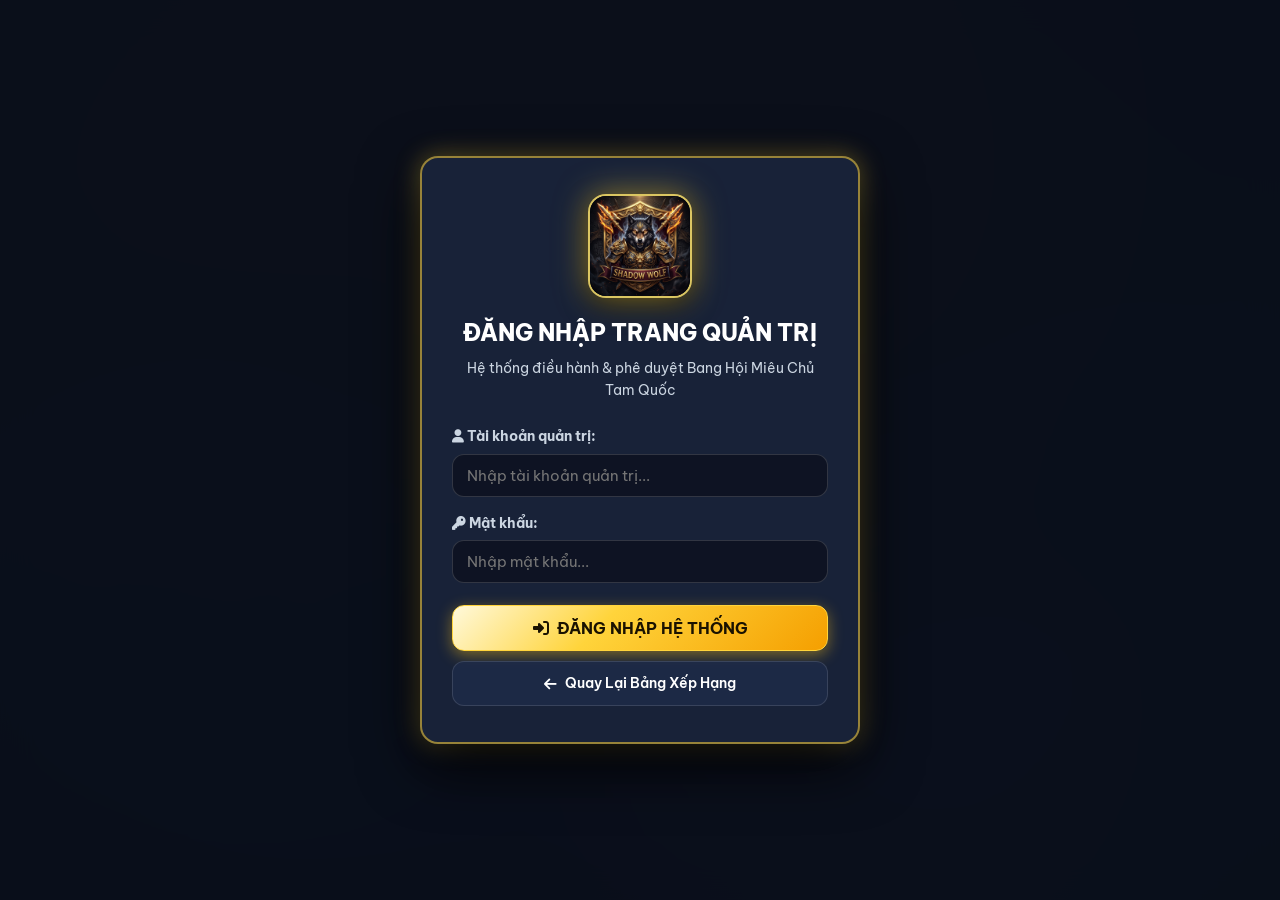
==== commit ef0ae226: "ver7" ====
--- a/admin.html
+++ b/admin.html
@@ -23,6 +23,13 @@
 </head>
 <body class="admin-page-body">
 
+    <!-- Ambient Cyber Glow Mesh Background -->
+    <div class="ambient-glow-mesh" aria-hidden="true">
+        <div class="ambient-orb orb-gold"></div>
+        <div class="ambient-orb orb-blue"></div>
+        <div class="ambient-orb orb-purple"></div>
+    </div>
+
     <!-- ==========================================================================
          0. LOGIN GATE OVERLAY (BẮT BUỘC ĐĂNG NHẬP: apex / 123)
          ========================================================================== -->
@@ -211,13 +218,13 @@
                                 <option value="all">Tất cả Danh Hiệu</option>
                                 <option value="Thần Vương">Thần Vương</option>
                                 <option value="Đại Tướng Quân">Đại Tướng Quân</option>
-                                <option value="Phiêu kỵ TQ">Phiêu kỵ TQ</option>
+                                <option value="Phiêu Kỵ Tướng Quân">Phiêu Kỵ Tướng Quân</option>
                                 <option value="Thái phó">Thái phó</option>
                                 <option value="Thái úy">Thái úy</option>
-                                <option value="Xa kỵ TQ">Xa kỵ TQ</option>
-                                <option value="Vệ TQ">Vệ TQ</option>
+                                <option value="Xa Kỵ Tướng Quân">Xa Kỵ Tướng Quân</option>
+                                <option value="Vệ Tướng Quân">Vệ Tướng Quân</option>
                                 <option value="Tư đồ">Tư đồ</option>
-                                <option value="Trung Lang T">Trung Lang T</option>
+                                <option value="Trung Lang Tướng">Trung Lang Tướng</option>
                                 <option value="Tư không">Tư không</option>
                                 <option value="Ngự Sử đại phu">Ngự Sử đại phu</option>
                             </select>
@@ -334,13 +341,13 @@
                             <select id="admin-form-title" class="form-select" required>
                                 <option value="Thần Vương">Thần Vương</option>
                                 <option value="Đại Tướng Quân">Đại Tướng Quân</option>
-                                <option value="Phiêu kỵ TQ">Phiêu kỵ TQ</option>
+                                <option value="Phiêu Kỵ Tướng Quân">Phiêu Kỵ Tướng Quân</option>
                                 <option value="Thái phó">Thái phó</option>
                                 <option value="Thái úy">Thái úy</option>
-                                <option value="Xa kỵ TQ">Xa kỵ TQ</option>
-                                <option value="Vệ TQ">Vệ TQ</option>
+                                <option value="Xa Kỵ Tướng Quân">Xa Kỵ Tướng Quân</option>
+                                <option value="Vệ Tướng Quân">Vệ Tướng Quân</option>
                                 <option value="Tư đồ">Tư đồ</option>
-                                <option value="Trung Lang T">Trung Lang T</option>
+                                <option value="Trung Lang Tướng">Trung Lang Tướng</option>
                                 <option value="Tư không">Tư không</option>
                                 <option value="Ngự Sử đại phu">Ngự Sử đại phu</option>
                             </select>
--- a/style.css
+++ b/style.css
@@ -77,23 +77,87 @@
     line-height: 1.6;
     overflow-x: hidden;
     min-height: 100vh;
-}
-
-/* Custom Scrollbar */
+    position: relative;
+}
+
+/* Ambient Cyber Glow Mesh Background */
+.ambient-glow-mesh {
+    position: fixed;
+    inset: 0;
+    pointer-events: none;
+    overflow: hidden;
+    z-index: 0;
+}
+
+.ambient-orb {
+    position: absolute;
+    border-radius: 50%;
+    filter: blur(110px);
+    opacity: 0.16;
+    will-change: transform;
+}
+
+.orb-gold {
+    top: -10%;
+    right: 15%;
+    width: 600px;
+    height: 600px;
+    background: radial-gradient(circle, #f59e0b 0%, #ffd43b 50%, transparent 70%);
+    animation: orbDrift1 20s ease-in-out infinite alternate;
+}
+
+.orb-blue {
+    top: 35%;
+    left: -10%;
+    width: 650px;
+    height: 650px;
+    background: radial-gradient(circle, #38bdf8 0%, #1d4ed8 50%, transparent 70%);
+    animation: orbDrift2 24s ease-in-out infinite alternate;
+}
+
+.orb-purple {
+    bottom: -15%;
+    right: 5%;
+    width: 550px;
+    height: 550px;
+    background: radial-gradient(circle, #a855f7 0%, #6d28d9 50%, transparent 70%);
+    animation: orbDrift3 22s ease-in-out infinite alternate;
+}
+
+@keyframes orbDrift1 {
+    0% { transform: translate(0, 0) scale(1); }
+    100% { transform: translate(-60px, 80px) scale(1.15); }
+}
+
+@keyframes orbDrift2 {
+    0% { transform: translate(0, 0) scale(1); }
+    100% { transform: translate(80px, -60px) scale(1.2); }
+}
+
+@keyframes orbDrift3 {
+    0% { transform: translate(0, 0) scale(1); }
+    100% { transform: translate(-50px, -70px) scale(1.1); }
+}
+
+/* Custom Gaming Scrollbar */
 ::-webkit-scrollbar {
-    width: 9px;
-    height: 9px;
+    width: 8px;
+    height: 8px;
 }
 ::-webkit-scrollbar-track {
-    background: #0a0e1a;
+    background: #080c16;
 }
 ::-webkit-scrollbar-thumb {
-    background: #334155;
+    background: linear-gradient(180deg, #475569 0%, #334155 100%);
     border-radius: var(--radius-full);
-    border: 1px solid rgba(255, 212, 59, 0.35);
+    border: 1px solid rgba(255, 212, 59, 0.25);
+    box-shadow: inset 0 0 6px rgba(0, 0, 0, 0.5);
+    transition: background 0.3s ease;
 }
 ::-webkit-scrollbar-thumb:hover {
-    background: var(--gold-400);
+    background: linear-gradient(180deg, #f59e0b 0%, #d97706 100%);
+    border-color: rgba(255, 212, 59, 0.7);
+    box-shadow: 0 0 10px rgba(245, 158, 11, 0.5);
 }
 
 .container {
@@ -649,35 +713,105 @@
     z-index: 5;
     padding-top: 34px;
     padding-bottom: 30px;
+    animation: goldAuraPulse 3.5s ease-in-out infinite;
+    position: relative;
+    overflow: hidden;
+}
+
+/* Border Beam Effect - Vệt sáng hoàng kim chạy quanh viền Rank 1 */
+.podium-card.rank-1::before {
+    content: '';
+    position: absolute;
+    top: -50%;
+    left: -50%;
+    width: 200%;
+    height: 200%;
+    background: conic-gradient(from 0deg, transparent 0deg, transparent 290deg, rgba(255, 212, 59, 0.9) 340deg, #fff7a1 355deg, transparent 360deg);
+    animation: borderBeamRotate 6s linear infinite;
+    pointer-events: none;
+    z-index: 0;
+    opacity: 0.85;
+}
+
+.podium-card.rank-1::after {
+    content: '';
+    position: absolute;
+    inset: 2px;
+    background: linear-gradient(180deg, rgba(32, 44, 76, 0.97) 0%, rgba(16, 22, 40, 0.99) 100%);
+    border-radius: calc(var(--radius-lg) - 2px);
+    z-index: 1;
+    pointer-events: none;
+}
+
+.podium-card.rank-1 > * {
+    position: relative;
+    z-index: 2;
+}
+
+@keyframes borderBeamRotate {
+    0% { transform: rotate(0deg); }
+    100% { transform: rotate(360deg); }
+}
+
+@keyframes goldAuraPulse {
+    0%, 100% {
+        box-shadow: 0 16px 45px rgba(0, 0, 0, 0.85), 0 0 28px rgba(255, 212, 59, 0.35);
+    }
+    50% {
+        box-shadow: 0 18px 55px rgba(0, 0, 0, 0.9), 0 0 48px rgba(255, 212, 59, 0.65);
+    }
 }
 
 .podium-card.rank-1:hover {
     transform: scale(1.1) translateY(-8px);
-    box-shadow: 0 20px 55px rgba(0, 0, 0, 0.9), 0 0 50px rgba(255, 212, 59, 0.65);
+    box-shadow: 0 22px 60px rgba(0, 0, 0, 0.92), 0 0 55px rgba(255, 212, 59, 0.8);
 }
 
 .podium-card.rank-2 {
     order: 1;
-    border-color: rgba(226, 232, 240, 0.5);
-    box-shadow: 0 10px 30px rgba(0, 0, 0, 0.7), 0 0 20px rgba(226, 232, 240, 0.25);
+    border-color: rgba(226, 232, 240, 0.55);
+    box-shadow: 0 10px 30px rgba(0, 0, 0, 0.7), 0 0 20px rgba(56, 189, 248, 0.25);
+    transition: all 0.3s cubic-bezier(0.16, 1, 0.3, 1);
+}
+
+.podium-card.rank-2:hover {
+    transform: translateY(-8px);
+    box-shadow: 0 16px 45px rgba(0, 0, 0, 0.8), 0 0 30px rgba(56, 189, 248, 0.5);
 }
 
 .podium-card.rank-3 {
     order: 3;
-    border-color: rgba(249, 115, 22, 0.5);
+    border-color: rgba(249, 115, 22, 0.55);
     box-shadow: 0 10px 30px rgba(0, 0, 0, 0.7), 0 0 20px rgba(249, 115, 22, 0.25);
+    transition: all 0.3s cubic-bezier(0.16, 1, 0.3, 1);
+}
+
+.podium-card.rank-3:hover {
+    transform: translateY(-8px);
+    box-shadow: 0 16px 45px rgba(0, 0, 0, 0.8), 0 0 30px rgba(249, 115, 22, 0.5);
+}
+
+.podium-pillar {
+    display: flex;
+    flex-direction: column;
+    align-items: center;
+    width: 100%;
+    position: relative;
+    z-index: 2;
 }
 
 .podium-avatar-wrapper {
     position: relative;
-    width: 95px;
-    height: 95px;
-    margin: 0 auto 16px auto;
+    width: 98px;
+    height: 98px;
+    margin: 8px auto 14px auto;
+    flex-shrink: 0;
 }
 
 .podium-card.rank-1 .podium-avatar-wrapper {
-    width: 110px;
-    height: 110px;
+    width: 122px;
+    height: 122px;
+    margin: 12px auto 16px auto;
 }
 
 .podium-avatar {
@@ -691,27 +825,123 @@
     background: #1a233a;
     border: 3px solid #475569;
     overflow: hidden;
+    position: relative;
+}
+
+/* AVATAR CẤP BẬC SÓI CHO TOP 1, TOP 2, TOP 3 TRÊN BỤC TAM KIỆT */
+
+/* Top 1: Hoàng Kim Lang Vương (Vàng Kim Bá Khí) */
+.wolf-podium-gold {
+    border: 3.5px solid #ffd43b !important;
+    background: radial-gradient(circle at 50% 35%, #5a3a03 0%, #1f1300 100%) !important;
+    box-shadow: 0 0 35px rgba(255, 212, 59, 0.75), inset 0 0 18px rgba(255, 212, 59, 0.5) !important;
+}
+
+.wolf-img-gold {
+    filter: drop-shadow(0 0 10px #ffd700) drop-shadow(0 0 22px #ff9800) brightness(1.22) contrast(1.15) !important;
+}
+
+/* Top 2: Bạch Ngân Lang Tướng (Băng Lam Bạch Ngân) */
+.wolf-podium-silver {
+    border: 3.5px solid #cbd5e1 !important;
+    background: radial-gradient(circle at 50% 35%, #1e293b 0%, #090f1d 100%) !important;
+    box-shadow: 0 0 30px rgba(56, 189, 248, 0.65), inset 0 0 16px rgba(226, 232, 240, 0.4) !important;
+}
+
+.wolf-img-silver {
+    filter: brightness(1.25) contrast(1.2) hue-rotate(185deg) drop-shadow(0 0 10px #38bdf8) drop-shadow(0 0 20px #94a3b8) !important;
+}
+
+/* Top 3: Xích Đồng Lang Tướng (Hỏa Viêm Xích Đồng) */
+.wolf-podium-bronze {
+    border: 3.5px solid #f97316 !important;
+    background: radial-gradient(circle at 50% 35%, #431b07 0%, #1a0802 100%) !important;
+    box-shadow: 0 0 30px rgba(249, 115, 22, 0.7), inset 0 0 16px rgba(234, 88, 12, 0.45) !important;
+}
+
+.wolf-img-bronze {
+    filter: brightness(1.15) sepia(0.7) saturate(2.3) hue-rotate(-22deg) drop-shadow(0 0 10px #f97316) drop-shadow(0 0 20px #dc2626) !important;
+}
+
+/* Wolf Aura Burst Pulse */
+.wolf-aura-burst {
+    position: absolute;
+    inset: -6px;
+    border-radius: 50%;
+    pointer-events: none;
+    z-index: 0;
+    opacity: 0.6;
+    animation: wolfPulse 3s ease-in-out infinite;
+}
+
+@keyframes wolfPulse {
+    0%, 100% { transform: scale(1); opacity: 0.45; }
+    50% { transform: scale(1.08); opacity: 0.8; }
+}
+
+.aura-gold {
+    background: radial-gradient(circle, rgba(255, 212, 59, 0.45) 0%, transparent 72%);
+}
+
+.aura-silver {
+    background: radial-gradient(circle, rgba(56, 189, 248, 0.4) 0%, transparent 72%);
+}
+
+.aura-bronze {
+    background: radial-gradient(circle, rgba(249, 115, 22, 0.4) 0%, transparent 72%);
+}
+
+/* Badge Wrap - Gom Cụm Rank Tag & Wolf Tier Tự Nhiên, Rõ Ràng & Không Bị Chồng Đè */
+.podium-rank-badge-wrap {
+    display: flex;
+    flex-direction: column;
+    align-items: center;
+    justify-content: center;
+    gap: 6px;
+    margin-bottom: 12px;
+    width: 100%;
+}
+
+/* Danh xưng cấp bậc sói hiển thị dưới rank tag */
+.podium-wolf-tier {
+    font-size: 0.74rem;
+    font-weight: 800;
+    letter-spacing: 1px;
+    text-transform: uppercase;
+    margin: 0;
+    line-height: 1.2;
+}
+.gold-tier {
+    color: #fde047;
+    text-shadow: 0 0 10px rgba(253, 224, 71, 0.75);
+}
+.silver-tier {
+    color: #7dd3fc;
+    text-shadow: 0 0 10px rgba(125, 211, 252, 0.75);
+}
+.bronze-tier {
+    color: #fdba74;
+    text-shadow: 0 0 10px rgba(253, 186, 116, 0.75);
 }
 
 .podium-avatar-img {
     width: 100%;
     height: 100%;
     object-fit: cover;
-    object-position: center 8%;
+    object-position: center center;
     border-radius: 50%;
     display: block;
-    transition: transform 0.3s ease;
+    transition: transform 0.3s cubic-bezier(0.16, 1, 0.3, 1);
 }
 
 .podium-avatar-img.wolf-avatar-emblem {
     object-fit: cover;
     object-position: center center;
-    background: radial-gradient(circle, #2a1b24 0%, #0d111a 100%);
     box-shadow: inset 0 0 15px rgba(0, 0, 0, 0.6);
 }
 
 .podium-card:hover .podium-avatar-img {
-    transform: scale(1.1);
+    transform: scale(1.12);
 }
 
 .podium-server-tag {
@@ -803,31 +1033,46 @@
 }
 
 .podium-rank-tag {
-    position: absolute;
-    bottom: -8px;
-    left: 50%;
-    transform: translateX(-50%);
-    padding: 3px 14px;
+    position: static !important;
+    transform: none !important;
+    display: inline-flex;
+    align-items: center;
+    justify-content: center;
+    gap: 6px;
+    padding: 4px 16px;
     border-radius: var(--radius-full);
-    font-size: 0.72rem;
+    font-size: 0.74rem;
     font-weight: 800;
-    letter-spacing: 1.5px;
+    letter-spacing: 1px;
     white-space: nowrap;
     text-transform: uppercase;
+    box-shadow: 0 4px 14px rgba(0, 0, 0, 0.4);
 }
 
 .podium-rank-tag.gold {
     background: var(--gold-gradient);
     color: #2b1800;
-    box-shadow: 0 2px 14px rgba(255, 212, 59, 0.7);
+    border: 1px solid rgba(255, 255, 255, 0.75);
+    box-shadow: 0 4px 18px rgba(255, 212, 59, 0.6);
 }
 .podium-rank-tag.silver {
     background: var(--silver-gradient);
-    color: #121624;
+    color: #0b1329;
+    border: 1px solid rgba(255, 255, 255, 0.75);
+    box-shadow: 0 4px 18px rgba(56, 189, 248, 0.45);
 }
 .podium-rank-tag.bronze {
     background: var(--bronze-gradient);
     color: #fff;
+    border: 1px solid rgba(255, 237, 213, 0.6);
+    box-shadow: 0 4px 18px rgba(249, 115, 22, 0.45);
+}
+
+.podium-info {
+    display: flex;
+    flex-direction: column;
+    align-items: center;
+    width: 100%;
 }
 
 .podium-name {
@@ -904,30 +1149,59 @@
     padding: 10px 14px;
     border-radius: var(--radius-md);
     background: rgba(255, 255, 255, 0.08);
-    border: 1px solid rgba(255, 255, 255, 0.15);
+    border: 1px solid rgba(255, 255, 255, 0.16);
     color: var(--text-secondary);
-    font-size: 0.85rem;
+    font-size: 0.86rem;
     font-weight: 700;
     cursor: pointer;
-    transition: all 0.2s ease;
+    transition: all 0.25s cubic-bezier(0.16, 1, 0.3, 1);
+    position: relative;
+    overflow: hidden;
+    display: inline-flex;
+    align-items: center;
+    justify-content: center;
+    gap: 8px;
+}
+
+.podium-view-btn::after {
+    content: '';
+    position: absolute;
+    top: 0;
+    left: -120%;
+    width: 60%;
+    height: 100%;
+    background: linear-gradient(90deg, transparent, rgba(255, 255, 255, 0.25), transparent);
+    transform: skewX(-20deg);
+    transition: left 0.6s ease;
+}
+
+.podium-view-btn:hover::after {
+    left: 150%;
 }
 
 .podium-view-btn:hover {
-    background: rgba(255, 212, 59, 0.2);
+    background: rgba(255, 212, 59, 0.22);
     border-color: var(--gold-border);
     color: #fff;
+    transform: translateY(-2px);
+    box-shadow: 0 4px 15px rgba(255, 212, 59, 0.3);
+}
+
+.podium-view-btn:active {
+    transform: translateY(0) scale(0.97);
 }
 
 .podium-view-btn.gold-btn {
-    background: rgba(255, 212, 59, 0.2);
-    border-color: rgba(255, 212, 59, 0.6);
+    background: linear-gradient(135deg, rgba(255, 212, 59, 0.28) 0%, rgba(245, 158, 11, 0.35) 100%);
+    border-color: rgba(255, 212, 59, 0.7);
     color: #fff3bf;
 }
 
 .podium-view-btn.gold-btn:hover {
     background: var(--gold-gradient);
     color: #1a1200;
-    box-shadow: 0 4px 18px rgba(255, 212, 59, 0.5);
+    box-shadow: 0 4px 22px rgba(255, 212, 59, 0.6);
+    transform: translateY(-2px) scale(1.02);
 }
 
 /* ==========================================================================
@@ -1169,8 +1443,23 @@
 .member-row {
     background: rgba(22, 32, 54, 0.6);
     border-bottom: 1px solid rgba(255, 255, 255, 0.06);
-    transition: all 0.25s ease;
     cursor: pointer;
+    position: relative;
+    animation: rowCascadeIn 0.32s cubic-bezier(0.16, 1, 0.3, 1) both;
+    animation-delay: calc(var(--row-idx, 0) * 26ms);
+    transition: transform 0.22s cubic-bezier(0.16, 1, 0.3, 1), background-color 0.2s ease, box-shadow 0.2s ease;
+    will-change: transform;
+}
+
+@keyframes rowCascadeIn {
+    0% {
+        opacity: 0;
+        transform: translateY(12px);
+    }
+    100% {
+        opacity: 1;
+        transform: translateY(0);
+    }
 }
 
 .member-row:nth-child(even) {
@@ -1178,8 +1467,14 @@
 }
 
 .member-row:hover {
-    background: rgba(42, 60, 98, 0.85);
-    box-shadow: inset 0 0 15px rgba(255, 212, 59, 0.2);
+    background: rgba(38, 54, 88, 0.92);
+    box-shadow: 0 6px 20px rgba(0, 0, 0, 0.45), inset 3px 0 0 var(--gold-primary, #ffd43b);
+    transform: translateY(-2px);
+    z-index: 2;
+}
+
+.member-row:active {
+    transform: translateY(0);
 }
 
 .member-row td {
@@ -1288,11 +1583,69 @@
     justify-content: center;
     font-size: 24px;
     flex-shrink: 0;
-}
-
-.member-avatar.avatar-top {
-    border-color: var(--gold-300);
-    box-shadow: 0 0 12px rgba(255, 212, 59, 0.5);
+    position: relative;
+    transition: all 0.25s cubic-bezier(0.16, 1, 0.3, 1);
+}
+
+/* AVATAR CẤP BẬC SÓI TRONG BẢNG XẾP HẠNG */
+.member-avatar.avatar-rank-1 {
+    background: radial-gradient(circle, #452b04 0%, #1a1000 100%);
+    border: 2px solid #ffd43b;
+    box-shadow: 0 0 16px rgba(255, 212, 59, 0.65), inset 0 0 8px rgba(255, 212, 59, 0.4);
+}
+
+.member-avatar.avatar-rank-2 {
+    background: radial-gradient(circle, #1a2538 0%, #0d1527 100%);
+    border: 2px solid #94a3b8;
+    box-shadow: 0 0 14px rgba(56, 189, 248, 0.55), inset 0 0 8px rgba(203, 213, 225, 0.3);
+}
+
+.member-avatar.avatar-rank-3 {
+    background: radial-gradient(circle, #381a0b 0%, #1c0c05 100%);
+    border: 2px solid #f97316;
+    box-shadow: 0 0 14px rgba(249, 115, 22, 0.6), inset 0 0 8px rgba(234, 88, 12, 0.4);
+}
+
+.wolf-icon-gold {
+    filter: drop-shadow(0 0 8px #ffd700) drop-shadow(0 0 14px #ff9800) brightness(1.25) saturate(1.4);
+}
+
+.wolf-icon-silver {
+    filter: drop-shadow(0 0 8px #38bdf8) drop-shadow(0 0 12px #e2e8f0) brightness(1.3) contrast(1.15) hue-rotate(185deg);
+}
+
+.wolf-icon-bronze {
+    filter: drop-shadow(0 0 8px #f97316) drop-shadow(0 0 12px #ef4444) brightness(1.2) sepia(0.8) hue-rotate(-25deg);
+}
+
+.rank-mini-crown {
+    position: absolute;
+    top: -8px;
+    right: -5px;
+    font-size: 11px;
+    line-height: 1;
+    z-index: 2;
+}
+
+.rank-mini-crown.gold {
+    color: #ffd700;
+    filter: drop-shadow(0 0 6px rgba(255, 215, 0, 0.95));
+    animation: miniCrownFloat 2.5s ease-in-out infinite;
+}
+
+.rank-mini-crown.silver {
+    color: #38bdf8;
+    filter: drop-shadow(0 0 6px rgba(56, 189, 248, 0.95));
+}
+
+.rank-mini-crown.bronze {
+    color: #fb923c;
+    filter: drop-shadow(0 0 6px rgba(249, 115, 22, 0.95));
+}
+
+@keyframes miniCrownFloat {
+    0%, 100% { transform: translateY(0); }
+    50% { transform: translateY(-2.5px); }
 }
 
 .wolf-avatar-icon {
@@ -1304,7 +1657,7 @@
 }
 
 .member-row:hover .wolf-avatar-icon {
-    transform: scale(1.22);
+    transform: scale(1.25);
 }
 
 .member-name-block {
@@ -1424,9 +1777,31 @@
 
 .power-bar-fill {
     height: 100%;
-    background: var(--gold-gradient);
+    background: linear-gradient(90deg, #f59e0b 0%, #ffd43b 30%, #fff7a1 50%, #ffd43b 70%, #f59e0b 100%);
+    background-size: 200% 100%;
+    animation: powerGaugeFlow 2.8s linear infinite;
     border-radius: var(--radius-full);
-    box-shadow: 0 0 8px rgba(255, 212, 59, 0.7);
+    box-shadow: 0 0 10px rgba(255, 212, 59, 0.65);
+    position: relative;
+    overflow: hidden;
+}
+
+@keyframes powerGaugeFlow {
+    0% { background-position: 100% 0; }
+    100% { background-position: -100% 0; }
+}
+
+.power-bar-fill::after {
+    content: '';
+    position: absolute;
+    inset: 0;
+    background: linear-gradient(90deg, transparent 0%, rgba(255, 255, 255, 0.45) 50%, transparent 100%);
+    animation: barShineSweep 2.2s ease-in-out infinite;
+}
+
+@keyframes barShineSweep {
+    0% { transform: translateX(-100%); }
+    100% { transform: translateX(100%); }
 }
 
 /* ==========================================================================
@@ -1768,7 +2143,7 @@
     position: fixed;
     inset: 0;
     background: rgba(5, 8, 15, 0.88);
-    backdrop-filter: blur(12px);
+    backdrop-filter: blur(16px);
     z-index: 1000;
     display: flex;
     align-items: center;
@@ -1776,7 +2151,7 @@
     padding: 20px;
     opacity: 0;
     visibility: hidden;
-    transition: all 0.3s ease;
+    transition: opacity 0.3s cubic-bezier(0.16, 1, 0.3, 1), visibility 0.3s cubic-bezier(0.16, 1, 0.3, 1);
 }
 
 .modal-backdrop.active {
@@ -1793,8 +2168,8 @@
     max-height: 92vh;
     overflow-y: auto;
     box-shadow: 0 25px 70px rgba(0, 0, 0, 0.95), 0 0 30px rgba(255, 212, 59, 0.3);
-    transform: scale(0.95) translateY(20px);
-    transition: all 0.3s cubic-bezier(0.4, 0, 0.2, 1);
+    transform: scale(0.92) translateY(20px);
+    transition: transform 0.35s cubic-bezier(0.16, 1, 0.3, 1), opacity 0.35s ease;
 }
 
 .modal-backdrop.active .modal-container {
@@ -1824,13 +2199,22 @@
     background: none;
     border: none;
     color: var(--text-muted);
-    font-size: 24px;
+    font-size: 26px;
     cursor: pointer;
-    transition: color 0.2s ease;
+    line-height: 1;
+    width: 36px;
+    height: 36px;
+    border-radius: var(--radius-sm);
+    display: flex;
+    align-items: center;
+    justify-content: center;
+    transition: all 0.25s cubic-bezier(0.16, 1, 0.3, 1);
 }
 
 .modal-close-btn:hover {
-    color: #ffffff;
+    color: #fca5a5;
+    background: rgba(239, 68, 68, 0.2);
+    transform: rotate(90deg) scale(1.15);
 }
 
 .modal-body {
@@ -1911,13 +2295,17 @@
 /* Focused Game Card Container (Đúng kiểu ảnh cap mẫu người dùng cung cấp) */
 .formation-screenshot-box {
     position: relative;
-    background: #0f1626;
+    background: #0b101c;
     border: 2px solid rgba(255, 212, 59, 0.45);
     border-radius: var(--radius-lg);
     overflow: hidden;
     text-align: center;
     box-shadow: 0 12px 35px rgba(0, 0, 0, 0.85);
     margin-bottom: 12px;
+    min-height: 480px;
+    display: flex;
+    align-items: center;
+    justify-content: center;
 }
 
 .screenshot-preview-img {
@@ -1927,6 +2315,59 @@
     margin: 0 auto;
     object-fit: contain;
     background: #0b101c;
+    opacity: 0;
+    transform: scale(0.985);
+    transition: opacity 0.35s cubic-bezier(0.16, 1, 0.3, 1), transform 0.35s cubic-bezier(0.16, 1, 0.3, 1);
+}
+
+.screenshot-preview-img.loaded {
+    opacity: 1;
+    transform: scale(1);
+}
+
+/* Gaming loader overlay inside screenshot container */
+.formation-loader-overlay {
+    position: absolute;
+    inset: 0;
+    display: none;
+    flex-direction: column;
+    align-items: center;
+    justify-content: center;
+    background: rgba(11, 16, 28, 0.92);
+    backdrop-filter: blur(8px);
+    z-index: 10;
+    gap: 14px;
+}
+
+.formation-loader-overlay.active {
+    display: flex;
+}
+
+.gaming-spinner {
+    width: 48px;
+    height: 48px;
+    border: 3px solid rgba(255, 212, 59, 0.15);
+    border-top: 3px solid #ffd43b;
+    border-right: 3px solid #f59e0b;
+    border-radius: 50%;
+    animation: gamingSpin 0.85s linear infinite;
+    filter: drop-shadow(0 0 12px rgba(255, 212, 59, 0.5));
+}
+
+@keyframes gamingSpin {
+    0% { transform: rotate(0deg); }
+    100% { transform: rotate(360deg); }
+}
+
+.gaming-loader-text {
+    font-size: 0.92rem;
+    font-weight: 700;
+    color: #e2e8f0;
+    letter-spacing: 0.4px;
+    text-shadow: 0 2px 8px rgba(0, 0, 0, 0.8);
+    display: flex;
+    align-items: center;
+    gap: 8px;
 }
 
 .formation-empty-banner {
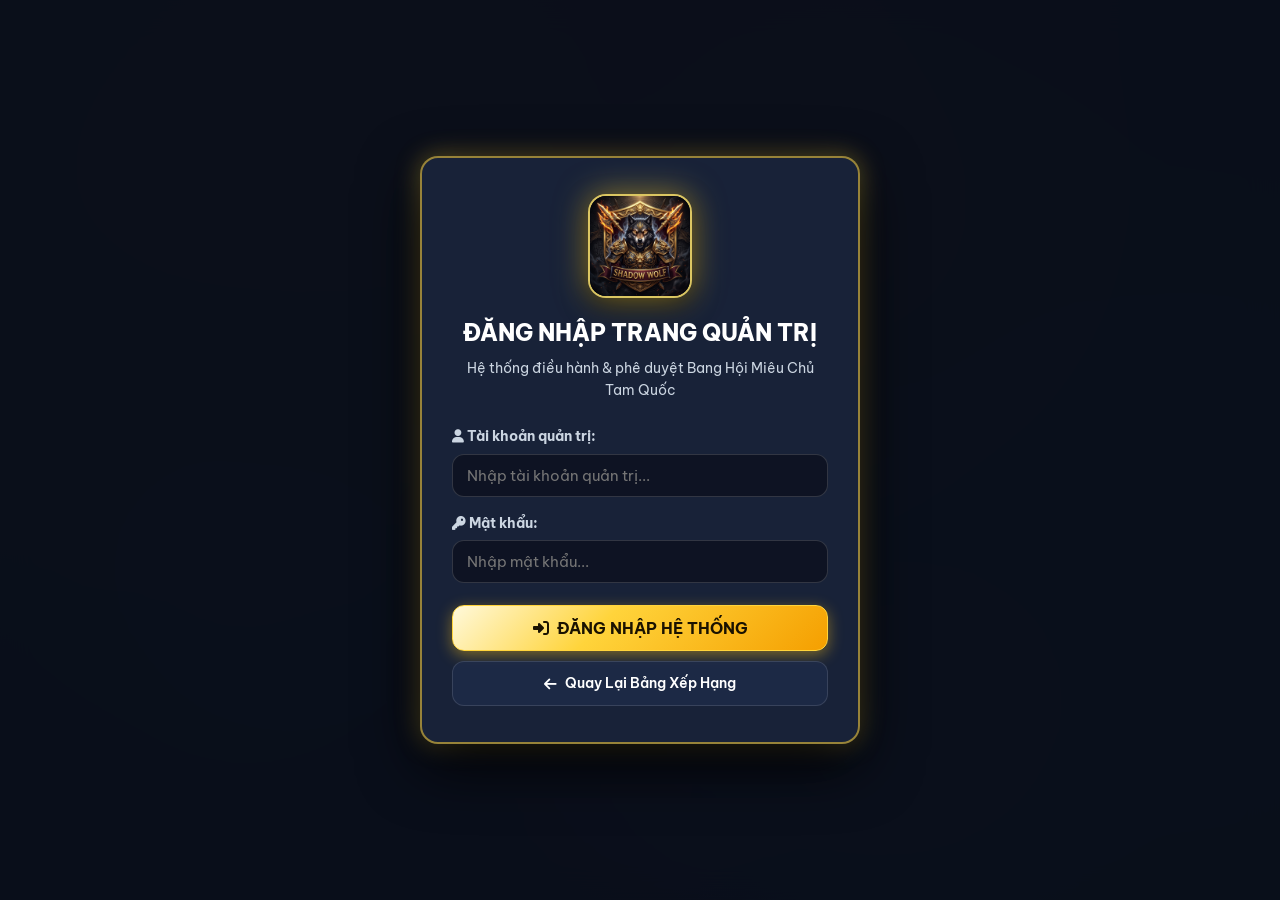
==== commit c2a79384: "ver9" ====
--- a/admin.html
+++ b/admin.html
@@ -218,6 +218,7 @@
                                 <option value="all">Tất cả Danh Hiệu</option>
                                 <option value="Thần Vương">Thần Vương</option>
                                 <option value="Đại Tướng Quân">Đại Tướng Quân</option>
+                                <option value="Thái Sư">Thái Sư</option>
                                 <option value="Phiêu Kỵ Tướng Quân">Phiêu Kỵ Tướng Quân</option>
                                 <option value="Thái phó">Thái phó</option>
                                 <option value="Thái úy">Thái úy</option>
@@ -341,6 +342,7 @@
                             <select id="admin-form-title" class="form-select" required>
                                 <option value="Thần Vương">Thần Vương</option>
                                 <option value="Đại Tướng Quân">Đại Tướng Quân</option>
+                                <option value="Thái Sư">Thái Sư</option>
                                 <option value="Phiêu Kỵ Tướng Quân">Phiêu Kỵ Tướng Quân</option>
                                 <option value="Thái phó">Thái phó</option>
                                 <option value="Thái úy">Thái úy</option>
--- a/style.css
+++ b/style.css
@@ -80,7 +80,7 @@
     position: relative;
 }
 
-/* Ambient Cyber Glow Mesh Background */
+/* Ambient Cyber Glow Mesh Background (Tối ưu hóa GPU: Không dùng blur(110px), chạy mượt 120fps) */
 .ambient-glow-mesh {
     position: fixed;
     inset: 0;
@@ -92,51 +92,32 @@
 .ambient-orb {
     position: absolute;
     border-radius: 50%;
-    filter: blur(110px);
-    opacity: 0.16;
-    will-change: transform;
+    pointer-events: none;
+    transform: translateZ(0);
 }
 
 .orb-gold {
-    top: -10%;
-    right: 15%;
-    width: 600px;
-    height: 600px;
-    background: radial-gradient(circle, #f59e0b 0%, #ffd43b 50%, transparent 70%);
-    animation: orbDrift1 20s ease-in-out infinite alternate;
+    top: -8%;
+    right: 8%;
+    width: 620px;
+    height: 620px;
+    background: radial-gradient(circle, rgba(245, 158, 11, 0.14) 0%, rgba(255, 212, 59, 0.04) 45%, transparent 70%);
 }
 
 .orb-blue {
-    top: 35%;
-    left: -10%;
+    top: 32%;
+    left: -8%;
     width: 650px;
     height: 650px;
-    background: radial-gradient(circle, #38bdf8 0%, #1d4ed8 50%, transparent 70%);
-    animation: orbDrift2 24s ease-in-out infinite alternate;
+    background: radial-gradient(circle, rgba(56, 189, 248, 0.12) 0%, rgba(29, 78, 216, 0.03) 45%, transparent 70%);
 }
 
 .orb-purple {
-    bottom: -15%;
+    bottom: -10%;
     right: 5%;
     width: 550px;
     height: 550px;
-    background: radial-gradient(circle, #a855f7 0%, #6d28d9 50%, transparent 70%);
-    animation: orbDrift3 22s ease-in-out infinite alternate;
-}
-
-@keyframes orbDrift1 {
-    0% { transform: translate(0, 0) scale(1); }
-    100% { transform: translate(-60px, 80px) scale(1.15); }
-}
-
-@keyframes orbDrift2 {
-    0% { transform: translate(0, 0) scale(1); }
-    100% { transform: translate(80px, -60px) scale(1.2); }
-}
-
-@keyframes orbDrift3 {
-    0% { transform: translate(0, 0) scale(1); }
-    100% { transform: translate(-50px, -70px) scale(1.1); }
+    background: radial-gradient(circle, rgba(168, 85, 247, 0.10) 0%, rgba(109, 40, 217, 0.02) 45%, transparent 70%);
 }
 
 /* Custom Gaming Scrollbar */
@@ -688,64 +669,44 @@
 .podium-card {
     flex: 1;
     max-width: 330px;
-    background: var(--bg-card);
+    background: #111a2e;
     border-radius: var(--radius-lg);
-    border: 1px solid rgba(255, 255, 255, 0.15);
     padding: 24px 20px;
     text-align: center;
     position: relative;
-    backdrop-filter: blur(14px);
-    box-shadow: var(--card-shadow);
     cursor: pointer;
-    transition: all 0.35s cubic-bezier(0.4, 0, 0.2, 1);
-}
-
-.podium-card:hover {
-    transform: translateY(-8px);
-}
-
-.podium-card.rank-1 {
-    order: 2;
-    transform: scale(1.08);
-    background: linear-gradient(180deg, rgba(42, 58, 98, 0.95) 0%, rgba(22, 30, 52, 0.98) 100%);
-    border: 2px solid rgba(255, 212, 59, 0.85);
-    box-shadow: 0 16px 45px rgba(0, 0, 0, 0.85), 0 0 35px rgba(255, 212, 59, 0.4);
-    z-index: 5;
-    padding-top: 34px;
-    padding-bottom: 30px;
-    animation: goldAuraPulse 3.5s ease-in-out infinite;
+    overflow: hidden;
+    transform: translateZ(0);
+    transition: transform 0.3s cubic-bezier(0.16, 1, 0.3, 1), box-shadow 0.3s ease;
+}
+
+.podium-card > * {
     position: relative;
-    overflow: hidden;
-}
-
-/* Border Beam Effect - Vệt sáng hoàng kim chạy quanh viền Rank 1 */
-.podium-card.rank-1::before {
+    z-index: 2;
+}
+
+/* Inner plate để che nền cho vệt sáng chạy quanh viền 2px */
+.podium-card::after {
+    content: '';
+    position: absolute;
+    inset: 2px;
+    border-radius: calc(var(--radius-lg) - 2px);
+    z-index: 1;
+    pointer-events: none;
+}
+
+/* Vệt sáng chạy quanh viền (Border Beam) cho Top 1, 2, 3 */
+.podium-card::before {
     content: '';
     position: absolute;
     top: -50%;
     left: -50%;
     width: 200%;
     height: 200%;
-    background: conic-gradient(from 0deg, transparent 0deg, transparent 290deg, rgba(255, 212, 59, 0.9) 340deg, #fff7a1 355deg, transparent 360deg);
-    animation: borderBeamRotate 6s linear infinite;
     pointer-events: none;
     z-index: 0;
-    opacity: 0.85;
-}
-
-.podium-card.rank-1::after {
-    content: '';
-    position: absolute;
-    inset: 2px;
-    background: linear-gradient(180deg, rgba(32, 44, 76, 0.97) 0%, rgba(16, 22, 40, 0.99) 100%);
-    border-radius: calc(var(--radius-lg) - 2px);
-    z-index: 1;
-    pointer-events: none;
-}
-
-.podium-card.rank-1 > * {
-    position: relative;
-    z-index: 2;
+    will-change: transform;
+    transform: translateZ(0);
 }
 
 @keyframes borderBeamRotate {
@@ -753,42 +714,68 @@
     100% { transform: rotate(360deg); }
 }
 
-@keyframes goldAuraPulse {
-    0%, 100% {
-        box-shadow: 0 16px 45px rgba(0, 0, 0, 0.85), 0 0 28px rgba(255, 212, 59, 0.35);
-    }
-    50% {
-        box-shadow: 0 18px 55px rgba(0, 0, 0, 0.9), 0 0 48px rgba(255, 212, 59, 0.65);
-    }
+/* --- TOP 1: QUÁN QUÂN (HOÀNG KIM ĐẾ VƯƠNG) --- */
+.podium-card.rank-1 {
+    order: 2;
+    transform: scale(1.08) translateZ(0);
+    box-shadow: 0 16px 45px rgba(0, 0, 0, 0.85), 0 0 35px rgba(255, 212, 59, 0.45);
+    z-index: 5;
+    padding-top: 34px;
+    padding-bottom: 30px;
+}
+
+.podium-card.rank-1::before {
+    background: conic-gradient(from 0deg, transparent 0deg, transparent 280deg, rgba(255, 212, 59, 0.95) 340deg, #fff9b8 355deg, transparent 360deg);
+    animation: borderBeamRotate 6s linear infinite;
+}
+
+.podium-card.rank-1::after {
+    background: linear-gradient(180deg, rgba(34, 46, 76, 0.97) 0%, rgba(14, 19, 34, 0.99) 100%);
 }
 
 .podium-card.rank-1:hover {
-    transform: scale(1.1) translateY(-8px);
-    box-shadow: 0 22px 60px rgba(0, 0, 0, 0.92), 0 0 55px rgba(255, 212, 59, 0.8);
-}
-
+    transform: scale(1.1) translate3d(0, -8px, 0);
+    box-shadow: 0 22px 60px rgba(0, 0, 0, 0.92), 0 0 52px rgba(255, 212, 59, 0.8);
+}
+
+/* --- TOP 2: Á QUÂN (BẠCH NGÂN BĂNG LAM) --- */
 .podium-card.rank-2 {
     order: 1;
-    border-color: rgba(226, 232, 240, 0.55);
-    box-shadow: 0 10px 30px rgba(0, 0, 0, 0.7), 0 0 20px rgba(56, 189, 248, 0.25);
-    transition: all 0.3s cubic-bezier(0.16, 1, 0.3, 1);
+    box-shadow: 0 12px 35px rgba(0, 0, 0, 0.8), 0 0 26px rgba(56, 189, 248, 0.35);
+}
+
+.podium-card.rank-2::before {
+    background: conic-gradient(from 0deg, transparent 0deg, transparent 280deg, rgba(56, 189, 248, 0.95) 340deg, #e0f2fe 355deg, transparent 360deg);
+    animation: borderBeamRotate 6.5s linear infinite;
+}
+
+.podium-card.rank-2::after {
+    background: linear-gradient(180deg, rgba(24, 34, 58, 0.97) 0%, rgba(11, 15, 27, 0.99) 100%);
 }
 
 .podium-card.rank-2:hover {
-    transform: translateY(-8px);
-    box-shadow: 0 16px 45px rgba(0, 0, 0, 0.8), 0 0 30px rgba(56, 189, 248, 0.5);
-}
-
+    transform: translate3d(0, -8px, 0);
+    box-shadow: 0 18px 50px rgba(0, 0, 0, 0.88), 0 0 38px rgba(56, 189, 248, 0.65);
+}
+
+/* --- TOP 3: QUÝ QUÂN (XÍCH ĐỒNG HỎA VIÊM) --- */
 .podium-card.rank-3 {
     order: 3;
-    border-color: rgba(249, 115, 22, 0.55);
-    box-shadow: 0 10px 30px rgba(0, 0, 0, 0.7), 0 0 20px rgba(249, 115, 22, 0.25);
-    transition: all 0.3s cubic-bezier(0.16, 1, 0.3, 1);
+    box-shadow: 0 12px 35px rgba(0, 0, 0, 0.8), 0 0 26px rgba(249, 115, 22, 0.35);
+}
+
+.podium-card.rank-3::before {
+    background: conic-gradient(from 0deg, transparent 0deg, transparent 280deg, rgba(249, 115, 22, 0.95) 340deg, #ffedd5 355deg, transparent 360deg);
+    animation: borderBeamRotate 7s linear infinite;
+}
+
+.podium-card.rank-3::after {
+    background: linear-gradient(180deg, rgba(34, 25, 38, 0.97) 0%, rgba(15, 11, 18, 0.99) 100%);
 }
 
 .podium-card.rank-3:hover {
-    transform: translateY(-8px);
-    box-shadow: 0 16px 45px rgba(0, 0, 0, 0.8), 0 0 30px rgba(249, 115, 22, 0.5);
+    transform: translate3d(0, -8px, 0);
+    box-shadow: 0 18px 50px rgba(0, 0, 0, 0.88), 0 0 38px rgba(249, 115, 22, 0.65);
 }
 
 .podium-pillar {
@@ -1777,31 +1764,17 @@
 
 .power-bar-fill {
     height: 100%;
-    background: linear-gradient(90deg, #f59e0b 0%, #ffd43b 30%, #fff7a1 50%, #ffd43b 70%, #f59e0b 100%);
-    background-size: 200% 100%;
-    animation: powerGaugeFlow 2.8s linear infinite;
+    background: linear-gradient(90deg, #f59e0b 0%, #ffd43b 60%, #fff7a1 100%);
     border-radius: var(--radius-full);
-    box-shadow: 0 0 10px rgba(255, 212, 59, 0.65);
+    box-shadow: 0 0 8px rgba(255, 212, 59, 0.45);
     position: relative;
     overflow: hidden;
-}
-
-@keyframes powerGaugeFlow {
-    0% { background-position: 100% 0; }
-    100% { background-position: -100% 0; }
-}
-
-.power-bar-fill::after {
-    content: '';
-    position: absolute;
-    inset: 0;
-    background: linear-gradient(90deg, transparent 0%, rgba(255, 255, 255, 0.45) 50%, transparent 100%);
-    animation: barShineSweep 2.2s ease-in-out infinite;
-}
-
-@keyframes barShineSweep {
-    0% { transform: translateX(-100%); }
-    100% { transform: translateX(100%); }
+    transition: width 0.5s cubic-bezier(0.16, 1, 0.3, 1);
+}
+
+.member-row:hover .power-bar-fill {
+    box-shadow: 0 0 14px rgba(255, 212, 59, 0.85);
+    filter: brightness(1.18);
 }
 
 /* ==========================================================================
@@ -1842,6 +1815,13 @@
     border-color: #c084fc;
     color: #f3e8ff;
     box-shadow: 0 0 15px rgba(168, 85, 247, 0.4);
+}
+
+.title-thai-su {
+    background: linear-gradient(135deg, rgba(225, 29, 72, 0.4) 0%, rgba(159, 18, 57, 0.65) 100%);
+    border-color: #fb7185;
+    color: #fff1f2;
+    box-shadow: 0 0 16px rgba(244, 63, 94, 0.45);
 }
 
 .title-phieu-ky-tq {
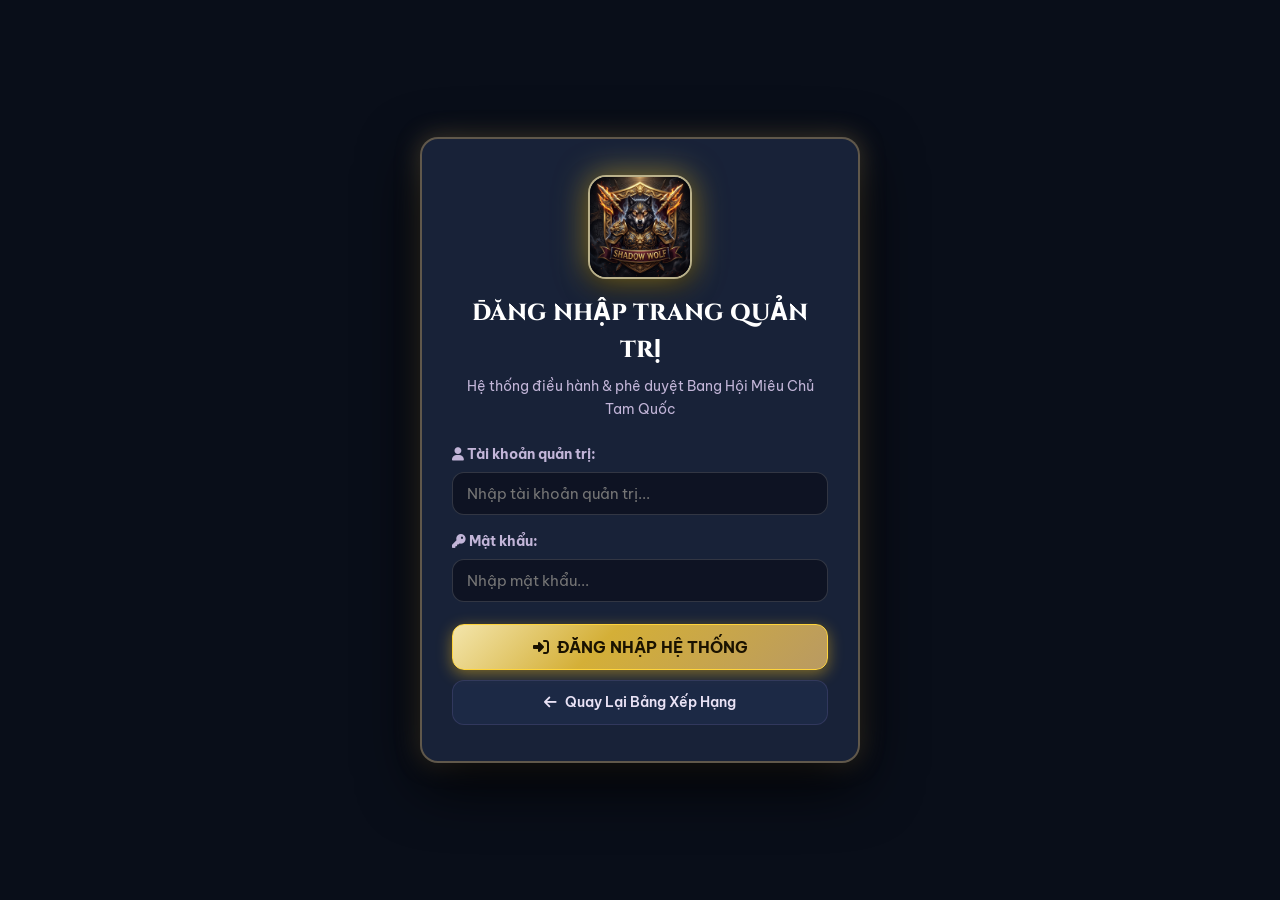
==== commit b45d14c8: "ver13" ====
--- a/admin.html
+++ b/admin.html
@@ -1,26 +1,30 @@
 <!DOCTYPE html>
 <html lang="vi">
+
 <head>
     <meta charset="UTF-8">
     <meta name="viewport" content="width=device-width, initial-scale=1.0">
     <title>QUẢN TRỊ BANG HỘI – MIÊU CHỦ TAM QUỐC</title>
-    
+
     <!-- Game Favicon -->
     <link rel="icon" type="image/png" href="images/favicon.png">
     <link rel="shortcut icon" href="favicon.ico">
     <link rel="apple-touch-icon" href="images/favicon.png">
-    
-    <!-- Google Fonts -->
+
+    <!-- Google Fonts: Baloo 2, Cinzel, Be Vietnam Pro & Montserrat -->
     <link rel="preconnect" href="https://fonts.googleapis.com">
     <link rel="preconnect" href="https://fonts.gstatic.com" crossorigin>
-    <link href="https://fonts.googleapis.com/css2?family=Be+Vietnam+Pro:ital,wght@0,300;0,400;0,500;0,600;0,700;0,800;0,900;1,400;1,600&family=Cinzel:wght@600;700;800;900&display=swap" rel="stylesheet">
-    
+    <link
+        href="https://fonts.googleapis.com/css2?family=Baloo+2:wght@700;800&family=Be+Vietnam+Pro:ital,wght@0,300;0,400;0,500;0,600;0,700;0,800;0,900;1,400;1,600&family=Cinzel:wght@600;700;800;900&family=Montserrat:wght@700;800;900&display=swap"
+        rel="stylesheet">
+
     <!-- Font Awesome 6 Icons -->
     <link rel="stylesheet" href="https://cdnjs.cloudflare.com/ajax/libs/font-awesome/6.5.1/css/all.min.css">
-    
+
     <!-- Style -->
     <link rel="stylesheet" href="style.css">
 </head>
+
 <body class="admin-page-body">
 
     <!-- Ambient Cyber Glow Mesh Background -->
@@ -40,19 +44,23 @@
             </div>
             <h2 class="login-title">ĐĂNG NHẬP TRANG QUẢN TRỊ</h2>
             <p class="login-desc">Hệ thống điều hành & phê duyệt Bang Hội Miêu Chủ Tam Quốc</p>
-            
+
             <div class="login-error-msg" id="admin-login-error">
                 <i class="fa-solid fa-circle-exclamation"></i> Tài khoản hoặc mật khẩu không chính xác!
             </div>
 
             <form id="admin-login-form" onsubmit="handleAdminLogin(event)" autocomplete="off">
                 <div class="form-group" style="text-align: left; margin-bottom: 16px;">
-                    <label class="form-label" style="font-size: 0.85rem;"><i class="fa-solid fa-user"></i> Tài khoản quản trị:</label>
-                    <input type="text" id="admin-login-user" class="form-input" placeholder="Nhập tài khoản quản trị..." value="" required autocomplete="off">
+                    <label class="form-label" style="font-size: 0.85rem;"><i class="fa-solid fa-user"></i> Tài khoản
+                        quản trị:</label>
+                    <input type="text" id="admin-login-user" class="form-input" placeholder="Nhập tài khoản quản trị..."
+                        value="" required autocomplete="off">
                 </div>
                 <div class="form-group" style="text-align: left; margin-bottom: 22px;">
-                    <label class="form-label" style="font-size: 0.85rem;"><i class="fa-solid fa-key"></i> Mật khẩu:</label>
-                    <input type="password" id="admin-login-pass" class="form-input" placeholder="Nhập mật khẩu..." value="" required autocomplete="new-password">
+                    <label class="form-label" style="font-size: 0.85rem;"><i class="fa-solid fa-key"></i> Mật
+                        khẩu:</label>
+                    <input type="password" id="admin-login-pass" class="form-input" placeholder="Nhập mật khẩu..."
+                        value="" required autocomplete="new-password">
                 </div>
                 <div style="display: flex; flex-direction: column; gap: 10px;">
                     <button type="submit" class="btn btn-gold" style="width: 100%; padding: 12px; font-size: 1rem;">
@@ -82,7 +90,8 @@
                             <span>TRUNG TÂM ĐIỀU HÀNH BANG HỘI</span>
                             <span class="admin-badge-indicator">ADMIN PANEL</span>
                         </div>
-                        <h1 class="main-title" style="background: linear-gradient(135deg, #fff 0%, #ff9aa8 50%, #e6a100 100%); -webkit-background-clip: text;">
+                        <h1 class="main-title"
+                            style="background: linear-gradient(135deg, #fff 0%, #ff9aa8 50%, #e6a100 100%); -webkit-background-clip: text;">
                             QUẢN TRỊ BẢNG XẾP HẠNG & TƯỚNG LĨNH
                         </h1>
                         <div class="main-desc">
@@ -93,10 +102,13 @@
 
                 <div class="header-actions">
                     <div style="display: flex; align-items: center; gap: 10px;">
-                        <span class="badge-logged-user" style="background: rgba(16, 185, 129, 0.2); border: 1px solid #10b981; color: #6ee7b7; padding: 6px 14px; border-radius: var(--radius-sm); font-size: 0.85rem; font-weight: 700;">
+                        <span class="badge-logged-user"
+                            style="background: rgba(16, 185, 129, 0.2); border: 1px solid #10b981; color: #6ee7b7; padding: 6px 14px; border-radius: var(--radius-sm); font-size: 0.85rem; font-weight: 700;">
                             <i class="fa-solid fa-user-check"></i> apex (Quản Trị Viên)
                         </span>
-                        <button class="btn btn-outline" onclick="adminLogout()" style="padding: 6px 12px; font-size: 0.82rem; border-color: rgba(239, 68, 68, 0.4); color: #fca5a5;" title="Đăng xuất khỏi hệ thống quản trị">
+                        <button class="btn btn-outline" onclick="adminLogout()"
+                            style="padding: 6px 12px; font-size: 0.82rem; border-color: rgba(239, 68, 68, 0.4); color: #fca5a5;"
+                            title="Đăng xuất khỏi hệ thống quản trị">
                             <i class="fa-solid fa-arrow-right-from-bracket"></i> Đăng Xuất
                         </button>
                     </div>
@@ -138,7 +150,8 @@
                             </div>
                         </div>
                         <div class="stat-value" id="kpi-has-img" style="color: #34d399;">35</div>
-                        <div class="stat-subtext" id="kpi-has-img-pct"><i class="fa-solid fa-circle-check"></i> Tỷ lệ: 85.4%</div>
+                        <div class="stat-subtext" id="kpi-has-img-pct"><i class="fa-solid fa-circle-check"></i> Tỷ lệ:
+                            85.4%</div>
                     </div>
 
                     <!-- KPI 3: Chưa Cập Nhật Đội Hình -->
@@ -172,11 +185,16 @@
         <section class="controls-section" style="padding-top: 0;">
             <div class="container">
                 <div class="admin-toolbar-card">
-                    <div style="display: flex; align-items: center; gap: 12px; font-weight: 700; color: var(--gold-200);">
+                    <div
+                        style="display: flex; align-items: center; gap: 12px; font-weight: 700; color: var(--gold-200);">
                         <i class="fa-solid fa-toolbox"></i>
                         <span>Công Cụ Thao Tác Nhanh:</span>
                     </div>
                     <div class="admin-btn-cluster">
+                        <button class="btn btn-gold" id="btn-sync-sheet-admin"
+                            onclick="syncFromGoogleSheet({ silent: false })">
+                            <i class="fa-solid fa-arrows-rotate"></i> Đồng Bộ Google Form
+                        </button>
                         <button class="btn btn-gold" onclick="autoRankByPower()">
                             <i class="fa-solid fa-arrow-down-9-1"></i> Tự Động Xếp STT Theo Lực Chiến
                         </button>
@@ -186,8 +204,9 @@
                         <button class="btn btn-outline" onclick="openModal('modal-import-csv')">
                             <i class="fa-solid fa-file-import"></i> Nhập CSV
                         </button>
-                        <button class="btn btn-outline" style="border-color: rgba(239, 68, 68, 0.4); color: #fca5a5;" onclick="confirmResetDefaultData()">
-                            <i class="fa-solid fa-rotate-left"></i> Khôi Phục Gốc (41 Người)
+                        <button class="btn btn-outline" style="border-color: rgba(239, 68, 68, 0.4); color: #fca5a5;"
+                            onclick="confirmResetDefaultData()">
+                            <i class="fa-solid fa-rotate-left"></i> Khôi Phục Dữ Liệu Gốc
                         </button>
                     </div>
                 </div>
@@ -197,12 +216,14 @@
                     <div class="controls-top-row">
                         <div class="search-box">
                             <i class="fa-solid fa-magnifying-glass search-icon"></i>
-                            <input type="text" id="admin-search-input" class="search-input" placeholder="Tìm kiếm nhanh tướng lĩnh cần quản lý...">
+                            <input type="text" id="admin-search-input" class="search-input"
+                                placeholder="Tìm kiếm nhanh tướng lĩnh cần quản lý...">
                             <button class="clear-search-btn" id="admin-clear-search">&times;</button>
                         </div>
 
                         <div class="filter-dropdown-group">
-                            <select id="admin-filter-scope" class="filter-select" style="border-color: rgba(230, 161, 0, 0.4); font-weight: 700; color: var(--gold-200);">
+                            <select id="admin-filter-scope" class="filter-select"
+                                style="border-color: rgba(230, 161, 0, 0.4); font-weight: 700; color: var(--gold-200);">
                                 <option value="all">🛡️ Toàn Bộ Thành Viên (41)</option>
                                 <option value="top15">⭐ Chỉ Top 15 (Công khai trên BXH)</option>
                                 <option value="internal">🔒 Chỉ Nội Bộ (#16 - #41)</option>
@@ -328,11 +349,13 @@
                     <div class="form-row">
                         <div class="form-group">
                             <label class="form-label">Lực Chiến Bảng Xếp Hạng *</label>
-                            <input type="text" id="admin-form-power" class="form-input" placeholder="VD: >1T2, 800-1T, 200-400B..." required>
+                            <input type="text" id="admin-form-power" class="form-input"
+                                placeholder="VD: >1T2, 800-1T, 200-400B..." required>
                         </div>
                         <div class="form-group">
                             <label class="form-label">Server In-Game (nếu biết)</label>
-                            <input type="text" id="admin-form-server" class="form-input" placeholder="VD: S 645, S 657...">
+                            <input type="text" id="admin-form-server" class="form-input"
+                                placeholder="VD: S 645, S 657...">
                         </div>
                     </div>
 
@@ -367,18 +390,22 @@
                     </div>
 
                     <!-- Upload ảnh đội hình trực tiếp trong form -->
-                    <div class="form-group" style="margin-top: 10px; padding-top: 15px; border-top: 1px solid rgba(255,255,255,0.08);">
+                    <div class="form-group"
+                        style="margin-top: 10px; padding-top: 15px; border-top: 1px solid rgba(255,255,255,0.08);">
                         <label class="form-label">
                             <i class="fa-solid fa-camera"></i> Ảnh Chụp Đội Hình Tướng
                         </label>
                         <div style="display: flex; align-items: center; gap: 14px;">
-                            <img id="admin-form-img-preview" src="" alt="Preview" style="width: 50px; height: 70px; border-radius: 4px; object-fit: cover; border: 1px solid var(--gold-border); display: none;">
-                            <input type="file" id="admin-form-img-file" accept="image/*" class="form-input" style="flex: 1;" onchange="handleAdminFormImgChange(event)">
+                            <img id="admin-form-img-preview" src="" alt="Preview"
+                                style="width: 50px; height: 70px; border-radius: 4px; object-fit: cover; border: 1px solid var(--gold-border); display: none;">
+                            <input type="file" id="admin-form-img-file" accept="image/*" class="form-input"
+                                style="flex: 1;" onchange="handleAdminFormImgChange(event)">
                         </div>
                     </div>
                 </div>
                 <div class="modal-footer">
-                    <button type="button" class="btn btn-outline" onclick="closeModal('modal-admin-member')">Hủy bỏ</button>
+                    <button type="button" class="btn btn-outline" onclick="closeModal('modal-admin-member')">Hủy
+                        bỏ</button>
                     <button type="submit" class="btn btn-gold">
                         <i class="fa-solid fa-floppy-disk"></i> Lưu Thay Đổi
                     </button>
@@ -397,7 +424,8 @@
                 <button class="modal-close-btn" onclick="closeModal('modal-delete-confirm')">&times;</button>
             </div>
             <div class="modal-body">
-                <p>Bạn có chắc muốn xóa <span id="admin-delete-name" style="color: var(--gold-200); font-weight: bold;"></span> khỏi bang hội?</p>
+                <p>Bạn có chắc muốn xóa <span id="admin-delete-name"
+                        style="color: var(--gold-200); font-weight: bold;"></span> khỏi bang hội?</p>
             </div>
             <div class="modal-footer">
                 <button type="button" class="btn btn-outline" onclick="closeModal('modal-delete-confirm')">Hủy</button>
@@ -420,7 +448,8 @@
                     Chọn file CSV chứa danh sách thành viên bang hội. Cấu trúc file gồm các cột:
                     <br><code style="color: var(--gold-300);">STT, TÊN THÀNH VIÊN, LỰC CHIẾN, DANH HIỆU, GHI CHÚ</code>
                 </p>
-                <input type="file" id="admin-csv-input" accept=".csv,text/csv" class="form-input" onchange="handleCSVFileUpload(event)">
+                <input type="file" id="admin-csv-input" accept=".csv,text/csv" class="form-input"
+                    onchange="handleCSVFileUpload(event)">
             </div>
             <div class="modal-footer">
                 <button type="button" class="btn btn-outline" onclick="closeModal('modal-import-csv')">Đóng</button>
@@ -436,7 +465,8 @@
                 <button class="modal-close-btn" onclick="closeModal('modal-preview-image')">&times;</button>
             </div>
             <div class="modal-body" style="text-align: center; padding: 15px;">
-                <img id="preview-image-large" src="" alt="Đội hình" style="max-width: 100%; max-height: 70vh; object-fit: contain; border-radius: 8px;">
+                <img id="preview-image-large" src="" alt="Đội hình"
+                    style="max-width: 100%; max-height: 70vh; object-fit: contain; border-radius: 8px;">
             </div>
         </div>
     </div>
@@ -445,4 +475,5 @@
     <script src="script.js"></script>
     <script src="admin.js"></script>
 </body>
-</html>
+
+</html>
--- a/style.css
+++ b/style.css
@@ -1,52 +1,56 @@
+@import url('https://fonts.googleapis.com/css2?family=Baloo+2:wght@700;800&display=swap');
+
 /* ==========================================================================
-   MIÊU CHỦ TAM QUỐC – BẢNG XẾP HẠNG BANG HỘI
-   BRIGHT LUXURY GAMING THEME (Three Kingdoms Imperial War Edition)
+   SHADOW WOLF – MYSTIC GALAXY
+   DARK FANTASY × ANCIENT COSMIC × MYSTICAL UNIVERSE
    ========================================================================== */
 
 :root {
-    /* Brighter, Richer Gaming Palette */
-    --bg-main: #0e1422;
-    --bg-darker: #0a0e1a;
-    --bg-surface: #162035;
-    --bg-surface-elevated: #1e2b48;
-    --bg-card: rgba(24, 34, 58, 0.88);
-    --bg-card-hover: rgba(32, 46, 78, 0.95);
-
-    /* Imperial Gold (Sáng rực rỡ, lấp lánh hoàng kim) */
-    --gold-100: #ffffff;
-    --gold-200: #fff3c4;
-    --gold-300: #ffe066;
-    --gold-400: #ffd43b;
-    --gold-500: #fcc419;
-    --gold-600: #fab005;
-    --gold-gradient: linear-gradient(135deg, #fff9db 0%, #ffd43b 40%, #f59f00 100%);
-    --gold-gradient-glow: linear-gradient(135deg, #fff3bf 0%, #ffc034 50%, #d97706 100%);
-    --gold-border: rgba(255, 212, 59, 0.55);
-    --gold-border-bright: rgba(255, 230, 109, 0.85);
-
-    /* Crimson Flame (Đỏ Tam Quốc sáng rực) */
-    --crimson-300: #ff6b81;
-    --crimson-400: #ff4757;
-    --crimson-500: #ee2737;
-    --crimson-gradient: linear-gradient(135deg, #ff6b81 0%, #ee2737 50%, #b31224 100%);
-
-    /* Silver & Bronze */
-    --silver-gradient: linear-gradient(135deg, #ffffff 0%, #e2e8f0 45%, #94a3b8 100%);
-    --bronze-gradient: linear-gradient(135deg, #fed7aa 0%, #f97316 50%, #9a3412 100%);
-
-    /* Text Colors (Sáng rõ, độ tương phản cao) */
-    --text-primary: #ffffff;
-    --text-secondary: #cbd5e1;
-    --text-muted: #94a3b8;
-    --text-gold: #fef08a;
-
-    /* Glows & Shadows */
-    --border-subtle: rgba(255, 255, 255, 0.12);
-    --border-glow-gold: 0 0 25px rgba(255, 212, 59, 0.4);
-    --card-shadow: 0 14px 40px -5px rgba(0, 0, 0, 0.65);
+    /* 1. MYSTIC GALAXY CORE COLOR PALETTE */
+    --color-abyss: #080611;          /* Abyss Black - Nền vũ trụ sâu thẳm */
+    --color-mystic: #211432;         /* Mystic Purple - Tinh vân huyền bí */
+    --color-dark-violet: #352052;    /* Dark Violet - Lớp sương không gian */
+    --color-arcane: #7046A0;         /* Arcane Purple - Ánh sáng ma thuật cổ xưa */
+    --color-lavender: #A68AE0;       /* Ethereal Lavender - Ánh hào quang tinh tú */
+    --color-moonlight: #7896C8;      /* Moonlight Blue - Ánh trăng huyền ảo */
+    --color-gold: #B99A62;           /* Ancient Gold - Hoàng kim cổ đại uy quyền */
+    --color-gold-bright: #F3E5AB;    /* Starlight Gold - Ánh sáng vàng vương giả */
+    --color-starlight: #E9E2F5;      /* Starlight White - Bạc tinh tú */
+
+    /* Surface & Glassmorphism */
+    --bg-main: #080611;
+    --bg-darker: #05040b;
+    --bg-surface: rgba(33, 20, 50, 0.75);
+    --bg-surface-elevated: rgba(53, 32, 82, 0.85);
+    --bg-card: rgba(28, 17, 43, 0.78);
+    --bg-card-hover: rgba(43, 26, 66, 0.9);
+
+    /* Gradients */
+    --gold-gradient: linear-gradient(135deg, #F3E5AB 0%, #D4AF37 40%, #B99A62 100%);
+    --gold-gradient-glow: linear-gradient(135deg, #ffffff 0%, #F3E5AB 45%, #B99A62 100%);
+    --mystic-gradient: linear-gradient(135deg, #A68AE0 0%, #7046A0 50%, #352052 100%);
+    --arcane-gradient: linear-gradient(135deg, #A68AE0 0%, #7046A0 100%);
+    --moonlight-gradient: linear-gradient(135deg, #E9E2F5 0%, #7896C8 50%, #352052 100%);
+    --bronze-gradient: linear-gradient(135deg, #fed7aa 0%, #ea580c 50%, #7c2d12 100%);
+
+    /* Borders & Glows */
+    --gold-border: rgba(185, 154, 98, 0.45);
+    --gold-border-bright: rgba(243, 229, 171, 0.75);
+    --arcane-border: rgba(166, 138, 224, 0.28);
+    --arcane-border-bright: rgba(166, 138, 224, 0.6);
+    --border-subtle: rgba(166, 138, 224, 0.15);
+    --border-glow-gold: 0 0 25px rgba(185, 154, 98, 0.4);
+    --border-glow-arcane: 0 0 25px rgba(112, 70, 160, 0.35);
+    --card-shadow: 0 16px 45px -5px rgba(8, 6, 17, 0.85);
+
+    /* Text Colors */
+    --text-primary: #E9E2F5;
+    --text-secondary: #c2b5d8;
+    --text-muted: #8d7aab;
+    --text-gold: #F3E5AB;
 
     /* Typography */
-    --font-heading: 'Be Vietnam Pro', -apple-system, BlinkMacSystemFont, 'Segoe UI', Roboto, sans-serif;
+    --font-heading: 'Cinzel', 'Be Vietnam Pro', serif;
     --font-body: 'Be Vietnam Pro', -apple-system, BlinkMacSystemFont, sans-serif;
     --font-cinzel: 'Cinzel', 'Cinzel Decorative', serif;
 
@@ -56,6 +60,13 @@
     --radius-full: 9999px;
 }
 
+html {
+    scroll-behavior: smooth;
+    text-rendering: optimizeLegibility;
+    -webkit-font-smoothing: antialiased;
+    -moz-osx-font-smoothing: grayscale;
+}
+
 * {
     margin: 0;
     padding: 0;
@@ -63,14 +74,7 @@
 }
 
 body {
-    background-color: var(--bg-main);
-    background-image: 
-        radial-gradient(circle at 50% -5%, rgba(238, 39, 55, 0.28) 0%, transparent 55%),
-        radial-gradient(circle at 10% 20%, rgba(255, 212, 59, 0.18) 0%, transparent 40%),
-        radial-gradient(circle at 90% 70%, rgba(56, 189, 248, 0.16) 0%, transparent 45%),
-        radial-gradient(circle at 50% 90%, rgba(168, 85, 247, 0.12) 0%, transparent 50%),
-        linear-gradient(180deg, #0e1424 0%, #131b2e 50%, #0d1220 100%);
-    background-attachment: fixed;
+    background-color: var(--color-abyss);
     color: var(--text-primary);
     font-family: var(--font-body);
     font-size: 15px;
@@ -80,65 +84,68 @@
     position: relative;
 }
 
-/* Ambient Cyber Glow Mesh Background (Tối ưu hóa GPU: Không dùng blur(110px), chạy mượt 120fps) */
-.ambient-glow-mesh {
+/* 1. ULTRA-LIGHTWEIGHT GPU-ACCELERATED COSMOS BACKGROUND */
+.mystic-nebula-mesh {
     position: fixed;
     inset: 0;
     pointer-events: none;
     overflow: hidden;
     z-index: 0;
-}
-
-.ambient-orb {
+    background: 
+        radial-gradient(circle at 50% 12%, rgba(112, 70, 160, 0.22) 0%, transparent 55%),
+        radial-gradient(circle at 85% 40%, rgba(53, 32, 82, 0.22) 0%, transparent 50%),
+        radial-gradient(circle at 15% 75%, rgba(120, 150, 200, 0.12) 0%, transparent 50%),
+        linear-gradient(180deg, #080611 0%, #120b1c 45%, #180e25 70%, #080611 100%);
+    transform: translateZ(0);
+}
+
+/* 2. PURE CSS ULTRA-LIGHTWEIGHT STARFIELD (0% CPU, 120 FPS NATIVE) */
+.mystic-stars-canvas {
+    position: fixed;
+    inset: 0;
+    width: 100%;
+    height: 100%;
+    pointer-events: none;
+    z-index: 0;
+    transform: translateZ(0);
+}
+
+/* 3. ANCIENT CELESTIAL ASTROLABE WATERMARK (STATIC & HARDWARE-ACCELERATED) */
+.celestial-wheel-bg {
     position: absolute;
-    border-radius: 50%;
+    top: 320px;
+    left: 50%;
+    transform: translate3d(-50%, -50%, 0);
+    width: 680px;
+    height: 680px;
     pointer-events: none;
-    transform: translateZ(0);
-}
-
-.orb-gold {
-    top: -8%;
-    right: 8%;
-    width: 620px;
-    height: 620px;
-    background: radial-gradient(circle, rgba(245, 158, 11, 0.14) 0%, rgba(255, 212, 59, 0.04) 45%, transparent 70%);
-}
-
-.orb-blue {
-    top: 32%;
-    left: -8%;
-    width: 650px;
-    height: 650px;
-    background: radial-gradient(circle, rgba(56, 189, 248, 0.12) 0%, rgba(29, 78, 216, 0.03) 45%, transparent 70%);
-}
-
-.orb-purple {
-    bottom: -10%;
-    right: 5%;
-    width: 550px;
-    height: 550px;
-    background: radial-gradient(circle, rgba(168, 85, 247, 0.10) 0%, rgba(109, 40, 217, 0.02) 45%, transparent 70%);
-}
-
-/* Custom Gaming Scrollbar */
+    z-index: 0;
+    opacity: 0.16;
+}
+
+.celestial-astrolabe-svg {
+    width: 100%;
+    height: 100%;
+    display: block;
+}
+
+/* Custom Cosmic Scrollbar */
 ::-webkit-scrollbar {
     width: 8px;
     height: 8px;
 }
 ::-webkit-scrollbar-track {
-    background: #080c16;
+    background: #080611;
 }
 ::-webkit-scrollbar-thumb {
-    background: linear-gradient(180deg, #475569 0%, #334155 100%);
+    background: linear-gradient(180deg, #7046A0 0%, #352052 100%);
     border-radius: var(--radius-full);
-    border: 1px solid rgba(255, 212, 59, 0.25);
+    border: 1px solid rgba(166, 138, 224, 0.35);
     box-shadow: inset 0 0 6px rgba(0, 0, 0, 0.5);
     transition: background 0.3s ease;
 }
 ::-webkit-scrollbar-thumb:hover {
-    background: linear-gradient(180deg, #f59e0b 0%, #d97706 100%);
-    border-color: rgba(255, 212, 59, 0.7);
-    box-shadow: 0 0 10px rgba(245, 158, 11, 0.5);
+    background: linear-gradient(180deg, #A68AE0 0%, #7046A0 100%);
 }
 
 .container {
@@ -347,6 +354,42 @@
 
 .header-time-info i {
     color: var(--gold-400);
+}
+
+.btn-sync-header {
+    display: inline-flex;
+    align-items: center;
+    justify-content: center;
+    gap: 8px;
+    padding: 10px 20px;
+    border-radius: var(--radius-md);
+    font-family: var(--font-body);
+    font-weight: 700;
+    font-size: 0.92rem;
+    cursor: pointer;
+    background: linear-gradient(135deg, rgba(14, 165, 233, 0.3) 0%, rgba(2, 132, 199, 0.45) 100%);
+    color: #e0f2fe;
+    border: 1px solid rgba(56, 189, 248, 0.6);
+    box-shadow: 0 4px 18px rgba(14, 165, 233, 0.3);
+    transition: all 0.25s cubic-bezier(0.16, 1, 0.3, 1);
+    transform: translateZ(0);
+}
+
+.btn-sync-header:hover {
+    transform: translateY(-2px);
+    background: linear-gradient(135deg, #0284c7 0%, #0369a1 100%);
+    box-shadow: 0 6px 24px rgba(14, 165, 233, 0.6);
+    color: #fff;
+    border-color: #38bdf8;
+}
+
+.btn-sync-header.syncing i, .btn-gold.syncing i {
+    animation: spinSync 0.9s linear infinite;
+}
+
+@keyframes spinSync {
+    0% { transform: rotate(0deg); }
+    100% { transform: rotate(360deg); }
 }
 
 .btn-admin-header {
@@ -656,22 +699,124 @@
     box-shadow: 0 0 12px rgba(255, 212, 59, 0.8);
 }
 
-.podium-container {
+/* ==========================================================================
+   3. PODIUM SECTION (TOP 5 VINH DANH • NGŨ ĐẠI CHIẾN TƯỚNG)
+   Bố cục chuẩn thi đấu Tam Quốc: Top 4 | Top 2 | Top 1 | Top 3 | Top 5
+   ========================================================================== */
+.podium-section {
+    position: relative;
+    padding: 20px 0 35px 0;
+}
+
+/* Header Banner Bảng Vàng Danh Vọng chuẩn theo ảnh mẫu */
+.podium-header-banner {
+    display: flex;
+    flex-direction: column;
+    align-items: center;
+    justify-content: center;
+    text-align: center;
+    margin-bottom: 25px;
+    position: relative;
+}
+
+.podium-badge-pill {
+    display: inline-flex;
+    align-items: center;
+    gap: 8px;
+    padding: 5px 20px;
+    border-radius: var(--radius-full);
+    background: linear-gradient(135deg, rgba(255, 212, 59, 0.15) 0%, rgba(245, 158, 11, 0.25) 100%);
+    border: 1px solid rgba(255, 212, 59, 0.45);
+    color: #fde047;
+    font-size: 0.8rem;
+    font-weight: 800;
+    letter-spacing: 1.5px;
+    text-transform: uppercase;
+    box-shadow: 0 0 16px rgba(255, 212, 59, 0.3);
+    margin-bottom: 10px;
+}
+
+.podium-main-heading {
+    font-family: var(--font-heading);
+    font-size: 2.5rem;
+    font-weight: 900;
+    letter-spacing: 2.5px;
+    text-transform: uppercase;
+    display: flex;
+    align-items: center;
+    justify-content: center;
+    gap: 18px;
+    margin: 0;
+    background: linear-gradient(180deg, #ffffff 0%, #fffbeb 40%, #fde047 70%, #d97706 100%);
+    -webkit-background-clip: text;
+    -webkit-text-fill-color: transparent;
+    filter: drop-shadow(0 2px 14px rgba(255, 212, 59, 0.5));
+}
+
+.heading-wing {
+    width: 48px;
+    height: 18px;
+    display: inline-block;
+    background: var(--gold-gradient);
+    box-shadow: 0 0 14px rgba(255, 212, 59, 0.7);
+}
+
+.heading-wing.wing-left {
+    clip-path: polygon(100% 0%, 0% 50%, 100% 100%, 75% 50%);
+}
+
+.heading-wing.wing-right {
+    clip-path: polygon(0% 0%, 100% 50%, 0% 100%, 25% 50%);
+}
+
+.podium-sub-heading {
+    font-family: var(--font-heading);
+    font-size: 0.95rem;
+    font-weight: 700;
+    letter-spacing: 3px;
+    color: var(--gold-300);
+    text-transform: uppercase;
+    margin-top: 6px;
+    opacity: 0.9;
+}
+
+.podium-watermark-crest {
+    display: inline-flex;
+    align-items: center;
+    gap: 6px;
+    font-size: 0.75rem;
+    font-weight: 800;
+    color: rgba(255, 255, 255, 0.35);
+    letter-spacing: 2px;
+    text-transform: uppercase;
+    margin-top: 4px;
+}
+
+/* Khung bọc sân khấu & bệ bậc tam cấp */
+.podium-stage-wrapper {
+    position: relative;
+    max-width: 1260px;
+    margin: 0 auto;
+    padding-bottom: 26px;
+}
+
+/* Lưới 5 trụ Top 5 */
+.podium-container.top5-layout {
     display: flex;
     justify-content: center;
     align-items: flex-end;
-    gap: 26px;
-    max-width: 1080px;
-    margin: 0 auto;
-    padding-top: 30px;
-}
-
+    gap: 14px;
+    width: 100%;
+    position: relative;
+    z-index: 3;
+}
+
+/* THẺ TRỤ BỤC (PODIUM CARD) */
 .podium-card {
     flex: 1;
-    max-width: 330px;
     background: #111a2e;
     border-radius: var(--radius-lg);
-    padding: 24px 20px;
+    padding: 20px 14px 20px 14px;
     text-align: center;
     position: relative;
     cursor: pointer;
@@ -695,89 +840,124 @@
     pointer-events: none;
 }
 
-/* Vệt sáng chạy quanh viền (Border Beam) cho Top 1, 2, 3 */
-.podium-card::before {
-    content: '';
+/* --- THỨ TỰ & KÍCH THƯỚC 5 TRỤ: 4 - 2 - 1 - 3 - 5 --- */
+
+/* 1. TOP 4: BẠCH NGÂN (Order 1, Cánh Trái Ngoài Cùng) */
+.podium-card.rank-4 {
+    order: 1;
+    max-width: 232px;
+    min-height: 440px;
+    border: 1.5px solid rgba(166, 138, 224, 0.45);
+    box-shadow: 0 10px 30px rgba(0, 0, 0, 0.75), 0 0 18px rgba(166, 138, 224, 0.25);
+    background: linear-gradient(180deg, #1b122c 0%, #0d0717 100%);
+}
+.podium-card.rank-4:hover {
+    transform: translateY(-8px);
+    box-shadow: 0 16px 42px rgba(0, 0, 0, 0.85), 0 0 28px rgba(166, 138, 224, 0.45);
+}
+
+/* 2. TOP 2: HẮC KIM (Order 2, Bên Trái Top 1) */
+.podium-card.rank-2 {
+    order: 2;
+    max-width: 242px;
+    min-height: 475px;
+    border: 1.5px solid rgba(56, 189, 248, 0.55);
+    box-shadow: 0 12px 36px rgba(0, 0, 0, 0.82), 0 0 25px rgba(56, 189, 248, 0.35);
+    background: linear-gradient(180deg, #181c32 0%, #0a0d18 100%);
+}
+.podium-card.rank-2:hover {
+    transform: translateY(-8px);
+    box-shadow: 0 18px 50px rgba(0, 0, 0, 0.88), 0 0 35px rgba(56, 189, 248, 0.55);
+}
+
+/* 3. TOP 1: BẠCH KIM (Order 3, Chính Giữa, Cao Nhất & Nổi Bật Nhất) */
+.podium-card.rank-1 {
+    order: 3;
+    max-width: 256px;
+    min-height: 520px;
+    z-index: 5;
+    padding-top: 26px;
+    padding-bottom: 24px;
+    transform: scale(1.03);
+    border: 2px solid rgba(185, 154, 98, 0.75);
+    box-shadow: 0 18px 55px rgba(0, 0, 0, 0.9), 0 0 35px rgba(185, 154, 98, 0.4);
+    background: linear-gradient(180deg, #2a1b3d 0%, #0d0818 100%);
+}
+.podium-card.rank-1:hover {
+    transform: scale(1.05) translateY(-8px);
+    box-shadow: 0 24px 65px rgba(0, 0, 0, 0.95), 0 0 50px rgba(243, 229, 171, 0.6);
+}
+
+/* 4. TOP 3: HOÀNG KIM (Order 4, Bên Phải Top 1) */
+.podium-card.rank-3 {
+    order: 4;
+    max-width: 242px;
+    min-height: 475px;
+    border: 1.5px solid rgba(249, 115, 22, 0.55);
+    box-shadow: 0 12px 36px rgba(0, 0, 0, 0.82), 0 0 25px rgba(249, 115, 22, 0.35);
+    background: linear-gradient(180deg, #2b1716 0%, #100606 100%);
+}
+.podium-card.rank-3:hover {
+    transform: translateY(-8px);
+    box-shadow: 0 18px 50px rgba(0, 0, 0, 0.88), 0 0 35px rgba(249, 115, 22, 0.55);
+}
+
+/* 5. TOP 5: XÍCH ĐỒNG (Order 5, Cánh Phải Ngoài Cùng) */
+.podium-card.rank-5 {
+    order: 5;
+    max-width: 232px;
+    min-height: 440px;
+    border: 1.5px solid rgba(202, 138, 4, 0.45);
+    box-shadow: 0 10px 30px rgba(0, 0, 0, 0.75), 0 0 18px rgba(202, 138, 4, 0.25);
+    background: linear-gradient(180deg, #261b10 0%, #0d0904 100%);
+}
+.podium-card.rank-5:hover {
+    transform: translateY(-8px);
+    box-shadow: 0 16px 42px rgba(0, 0, 0, 0.85), 0 0 28px rgba(202, 138, 4, 0.45);
+}
+
+/* BỆ BẬC TAM CẤP HOÀNG KIM (STAGE PEDESTAL BASE) */
+.podium-stage-pedestal-base {
     position: absolute;
-    top: -50%;
-    left: -50%;
-    width: 200%;
-    height: 200%;
+    bottom: 0;
+    left: 5%;
+    right: 5%;
+    display: flex;
+    flex-direction: column;
+    align-items: center;
     pointer-events: none;
-    z-index: 0;
-    will-change: transform;
-    transform: translateZ(0);
-}
-
-@keyframes borderBeamRotate {
-    0% { transform: rotate(0deg); }
-    100% { transform: rotate(360deg); }
-}
-
-/* --- TOP 1: QUÁN QUÂN (HOÀNG KIM ĐẾ VƯƠNG) --- */
-.podium-card.rank-1 {
-    order: 2;
-    transform: scale(1.08) translateZ(0);
-    box-shadow: 0 16px 45px rgba(0, 0, 0, 0.85), 0 0 35px rgba(255, 212, 59, 0.45);
-    z-index: 5;
-    padding-top: 34px;
-    padding-bottom: 30px;
-}
-
-.podium-card.rank-1::before {
-    background: conic-gradient(from 0deg, transparent 0deg, transparent 280deg, rgba(255, 212, 59, 0.95) 340deg, #fff9b8 355deg, transparent 360deg);
-    animation: borderBeamRotate 6s linear infinite;
-}
-
-.podium-card.rank-1::after {
-    background: linear-gradient(180deg, rgba(34, 46, 76, 0.97) 0%, rgba(14, 19, 34, 0.99) 100%);
-}
-
-.podium-card.rank-1:hover {
-    transform: scale(1.1) translate3d(0, -8px, 0);
-    box-shadow: 0 22px 60px rgba(0, 0, 0, 0.92), 0 0 52px rgba(255, 212, 59, 0.8);
-}
-
-/* --- TOP 2: Á QUÂN (BẠCH NGÂN BĂNG LAM) --- */
-.podium-card.rank-2 {
-    order: 1;
-    box-shadow: 0 12px 35px rgba(0, 0, 0, 0.8), 0 0 26px rgba(56, 189, 248, 0.35);
-}
-
-.podium-card.rank-2::before {
-    background: conic-gradient(from 0deg, transparent 0deg, transparent 280deg, rgba(56, 189, 248, 0.95) 340deg, #e0f2fe 355deg, transparent 360deg);
-    animation: borderBeamRotate 6.5s linear infinite;
-}
-
-.podium-card.rank-2::after {
-    background: linear-gradient(180deg, rgba(24, 34, 58, 0.97) 0%, rgba(11, 15, 27, 0.99) 100%);
-}
-
-.podium-card.rank-2:hover {
-    transform: translate3d(0, -8px, 0);
-    box-shadow: 0 18px 50px rgba(0, 0, 0, 0.88), 0 0 38px rgba(56, 189, 248, 0.65);
-}
-
-/* --- TOP 3: QUÝ QUÂN (XÍCH ĐỒNG HỎA VIÊM) --- */
-.podium-card.rank-3 {
-    order: 3;
-    box-shadow: 0 12px 35px rgba(0, 0, 0, 0.8), 0 0 26px rgba(249, 115, 22, 0.35);
-}
-
-.podium-card.rank-3::before {
-    background: conic-gradient(from 0deg, transparent 0deg, transparent 280deg, rgba(249, 115, 22, 0.95) 340deg, #ffedd5 355deg, transparent 360deg);
-    animation: borderBeamRotate 7s linear infinite;
-}
-
-.podium-card.rank-3::after {
-    background: linear-gradient(180deg, rgba(34, 25, 38, 0.97) 0%, rgba(15, 11, 18, 0.99) 100%);
-}
-
-.podium-card.rank-3:hover {
-    transform: translate3d(0, -8px, 0);
-    box-shadow: 0 18px 50px rgba(0, 0, 0, 0.88), 0 0 38px rgba(249, 115, 22, 0.65);
-}
-
+    z-index: 1;
+}
+
+.pedestal-layer {
+    width: 100%;
+    border-radius: var(--radius-full);
+}
+
+.pedestal-layer.layer-top {
+    height: 6px;
+    background: linear-gradient(90deg, transparent 0%, #b45309 15%, #ffd700 50%, #b45309 85%, transparent 100%);
+    box-shadow: 0 0 15px rgba(255, 215, 0, 0.8);
+    opacity: 0.9;
+}
+
+.pedestal-layer.layer-mid {
+    height: 10px;
+    width: 104%;
+    background: linear-gradient(90deg, transparent 0%, #78350f 15%, #d97706 50%, #78350f 85%, transparent 100%);
+    opacity: 0.7;
+    margin-top: 2px;
+}
+
+.pedestal-layer.layer-bottom {
+    height: 14px;
+    width: 108%;
+    background: linear-gradient(90deg, transparent 0%, #451a03 20%, #92400e 50%, #451a03 80%, transparent 100%);
+    opacity: 0.5;
+    margin-top: 2px;
+}
+
+/* TRỤ TRONG (PILLAR) */
 .podium-pillar {
     display: flex;
     flex-direction: column;
@@ -787,18 +967,19 @@
     z-index: 2;
 }
 
+/* AVATAR & WRAPPER CHO CẢ 5 HẠNG */
 .podium-avatar-wrapper {
     position: relative;
-    width: 98px;
-    height: 98px;
-    margin: 8px auto 14px auto;
+    width: 86px;
+    height: 86px;
+    margin: 4px auto 10px auto;
     flex-shrink: 0;
 }
 
 .podium-card.rank-1 .podium-avatar-wrapper {
-    width: 122px;
-    height: 122px;
-    margin: 12px auto 16px auto;
+    width: 110px;
+    height: 110px;
+    margin: 8px auto 12px auto;
 }
 
 .podium-avatar {
@@ -808,49 +989,64 @@
     display: flex;
     align-items: center;
     justify-content: center;
-    font-size: 48px;
+    font-size: 44px;
     background: #1a233a;
     border: 3px solid #475569;
     overflow: hidden;
     position: relative;
 }
 
-/* AVATAR CẤP BẬC SÓI CHO TOP 1, TOP 2, TOP 3 TRÊN BỤC TAM KIỆT */
-
-/* Top 1: Hoàng Kim Lang Vương (Vàng Kim Bá Khí) */
+/* 1. Bạch Kim (Top 1): Shimmering Diamond Cyan-White */
+.wolf-podium-platinum {
+    border: 3.5px solid #38bdf8 !important;
+    background: radial-gradient(circle at 50% 35%, #1e3a5f 0%, #08111d 100%) !important;
+    box-shadow: 0 0 35px rgba(56, 189, 248, 0.75), inset 0 0 18px rgba(224, 242, 254, 0.5) !important;
+}
+.wolf-img-platinum {
+    filter: brightness(1.1) drop-shadow(0 0 12px rgba(56, 189, 248, 0.7)) drop-shadow(0 0 24px rgba(224, 242, 254, 0.5)) !important;
+}
+
+/* 2. Hắc Kim (Top 2): Obsidian Dark Gold */
+.wolf-podium-darkgold {
+    border: 3.5px solid #ca8a04 !important;
+    background: radial-gradient(circle at 50% 35%, #2a2016 0%, #0e0a05 100%) !important;
+    box-shadow: 0 0 30px rgba(202, 138, 4, 0.7), inset 0 0 16px rgba(254, 240, 138, 0.4) !important;
+}
+.wolf-img-darkgold {
+    filter: brightness(1.1) drop-shadow(0 0 10px rgba(234, 179, 8, 0.7)) drop-shadow(0 0 20px rgba(113, 63, 18, 0.5)) !important;
+}
+
+/* 3. Hoàng Kim (Top 3): Imperial Gold */
 .wolf-podium-gold {
-    border: 3.5px solid #ffd43b !important;
-    background: radial-gradient(circle at 50% 35%, #5a3a03 0%, #1f1300 100%) !important;
-    box-shadow: 0 0 35px rgba(255, 212, 59, 0.75), inset 0 0 18px rgba(255, 212, 59, 0.5) !important;
-}
-
+    border: 3.5px solid #ffd700 !important;
+    background: radial-gradient(circle at 50% 35%, #4d3305 0%, #1c1201 100%) !important;
+    box-shadow: 0 0 30px rgba(255, 215, 0, 0.7), inset 0 0 16px rgba(255, 215, 0, 0.45) !important;
+}
 .wolf-img-gold {
-    filter: drop-shadow(0 0 10px #ffd700) drop-shadow(0 0 22px #ff9800) brightness(1.22) contrast(1.15) !important;
-}
-
-/* Top 2: Bạch Ngân Lang Tướng (Băng Lam Bạch Ngân) */
+    filter: brightness(1.12) drop-shadow(0 0 10px rgba(255, 215, 0, 0.7)) drop-shadow(0 0 22px rgba(245, 158, 11, 0.5)) !important;
+}
+
+/* 4. Bạch Ngân (Top 4): Pure Silver / Metallic Steel */
 .wolf-podium-silver {
     border: 3.5px solid #cbd5e1 !important;
     background: radial-gradient(circle at 50% 35%, #1e293b 0%, #090f1d 100%) !important;
-    box-shadow: 0 0 30px rgba(56, 189, 248, 0.65), inset 0 0 16px rgba(226, 232, 240, 0.4) !important;
-}
-
+    box-shadow: 0 0 25px rgba(203, 213, 225, 0.6), inset 0 0 14px rgba(248, 250, 252, 0.35) !important;
+}
 .wolf-img-silver {
-    filter: brightness(1.25) contrast(1.2) hue-rotate(185deg) drop-shadow(0 0 10px #38bdf8) drop-shadow(0 0 20px #94a3b8) !important;
-}
-
-/* Top 3: Xích Đồng Lang Tướng (Hỏa Viêm Xích Đồng) */
+    filter: brightness(1.1) drop-shadow(0 0 10px rgba(148, 163, 184, 0.6)) drop-shadow(0 0 20px rgba(226, 232, 240, 0.4)) !important;
+}
+
+/* 5. Xích Đồng (Top 5): Molten Copper Bronze */
 .wolf-podium-bronze {
     border: 3.5px solid #f97316 !important;
     background: radial-gradient(circle at 50% 35%, #431b07 0%, #1a0802 100%) !important;
-    box-shadow: 0 0 30px rgba(249, 115, 22, 0.7), inset 0 0 16px rgba(234, 88, 12, 0.45) !important;
-}
-
+    box-shadow: 0 0 25px rgba(249, 115, 22, 0.65), inset 0 0 14px rgba(254, 215, 170, 0.4) !important;
+}
 .wolf-img-bronze {
-    filter: brightness(1.15) sepia(0.7) saturate(2.3) hue-rotate(-22deg) drop-shadow(0 0 10px #f97316) drop-shadow(0 0 20px #dc2626) !important;
-}
-
-/* Wolf Aura Burst Pulse */
+    filter: brightness(1.1) drop-shadow(0 0 10px rgba(249, 115, 22, 0.7)) drop-shadow(0 0 20px rgba(220, 38, 38, 0.5)) !important;
+}
+
+/* AURA BURST PULSE */
 .wolf-aura-burst {
     position: absolute;
     inset: -6px;
@@ -866,50 +1062,11 @@
     50% { transform: scale(1.08); opacity: 0.8; }
 }
 
-.aura-gold {
-    background: radial-gradient(circle, rgba(255, 212, 59, 0.45) 0%, transparent 72%);
-}
-
-.aura-silver {
-    background: radial-gradient(circle, rgba(56, 189, 248, 0.4) 0%, transparent 72%);
-}
-
-.aura-bronze {
-    background: radial-gradient(circle, rgba(249, 115, 22, 0.4) 0%, transparent 72%);
-}
-
-/* Badge Wrap - Gom Cụm Rank Tag & Wolf Tier Tự Nhiên, Rõ Ràng & Không Bị Chồng Đè */
-.podium-rank-badge-wrap {
-    display: flex;
-    flex-direction: column;
-    align-items: center;
-    justify-content: center;
-    gap: 6px;
-    margin-bottom: 12px;
-    width: 100%;
-}
-
-/* Danh xưng cấp bậc sói hiển thị dưới rank tag */
-.podium-wolf-tier {
-    font-size: 0.74rem;
-    font-weight: 800;
-    letter-spacing: 1px;
-    text-transform: uppercase;
-    margin: 0;
-    line-height: 1.2;
-}
-.gold-tier {
-    color: #fde047;
-    text-shadow: 0 0 10px rgba(253, 224, 71, 0.75);
-}
-.silver-tier {
-    color: #7dd3fc;
-    text-shadow: 0 0 10px rgba(125, 211, 252, 0.75);
-}
-.bronze-tier {
-    color: #fdba74;
-    text-shadow: 0 0 10px rgba(253, 186, 116, 0.75);
-}
+.aura-platinum { background: radial-gradient(circle, rgba(56, 189, 248, 0.45) 0%, transparent 72%); }
+.aura-darkgold { background: radial-gradient(circle, rgba(202, 138, 4, 0.45) 0%, transparent 72%); }
+.aura-gold { background: radial-gradient(circle, rgba(255, 215, 0, 0.45) 0%, transparent 72%); }
+.aura-silver { background: radial-gradient(circle, rgba(203, 213, 225, 0.4) 0%, transparent 72%); }
+.aura-bronze { background: radial-gradient(circle, rgba(249, 115, 22, 0.4) 0%, transparent 72%); }
 
 .podium-avatar-img {
     width: 100%;
@@ -921,140 +1078,189 @@
     transition: transform 0.3s cubic-bezier(0.16, 1, 0.3, 1);
 }
 
-.podium-avatar-img.wolf-avatar-emblem {
-    object-fit: cover;
-    object-position: center center;
-    box-shadow: inset 0 0 15px rgba(0, 0, 0, 0.6);
-}
-
 .podium-card:hover .podium-avatar-img {
     transform: scale(1.12);
 }
 
-.podium-server-tag {
-    display: inline-flex;
-    align-items: center;
-    gap: 5px;
-    font-size: 0.78rem;
-    font-weight: 700;
-    color: #94a3b8;
-    background: rgba(255, 255, 255, 0.08);
-    padding: 3px 12px;
-    border-radius: var(--radius-full);
-    margin-bottom: 8px;
-    border: 1px solid rgba(255, 255, 255, 0.12);
-}
-
-.podium-server-tag i {
-    color: var(--gold-400);
-}
-
-.in-game-power-sub {
-    font-size: 0.85rem;
-    color: #cbd5e1;
-    font-weight: 600;
-    margin-left: 6px;
-}
-
-.podium-card.rank-1 .podium-avatar {
-    font-size: 58px;
-    border: 4px solid var(--gold-300);
-}
-
-.gold-glow {
-    box-shadow: 0 0 30px rgba(255, 212, 59, 0.6), inset 0 0 15px rgba(255, 212, 59, 0.4);
-}
-.silver-glow {
-    box-shadow: 0 0 25px rgba(226, 232, 240, 0.5), inset 0 0 12px rgba(226, 232, 240, 0.3);
-}
-.bronze-glow {
-    box-shadow: 0 0 25px rgba(249, 115, 22, 0.5), inset 0 0 12px rgba(249, 115, 22, 0.3);
-}
-
+/* HUY HIỆU CROWN / BIỂU TƯỢNG GÓC AVATAR */
 .podium-crown-badge {
     position: absolute;
-    top: -16px;
-    right: -8px;
-    width: 38px;
-    height: 38px;
+    top: -12px;
+    right: -6px;
+    width: 32px;
+    height: 32px;
     border-radius: 50%;
     display: flex;
     align-items: center;
     justify-content: center;
-    font-size: 18px;
+    font-size: 15px;
     z-index: 2;
-    box-shadow: 0 4px 12px rgba(0, 0, 0, 0.6);
+    box-shadow: 0 3px 10px rgba(0, 0, 0, 0.6);
 }
 
 .podium-card.rank-1 .podium-crown-badge {
-    top: -24px;
+    top: -20px;
     right: 50%;
     transform: translateX(50%);
-    width: 48px;
-    height: 48px;
-    font-size: 26px;
-}
-
+    width: 44px;
+    height: 44px;
+    font-size: 24px;
+}
+
+.podium-crown-badge.platinum {
+    background: linear-gradient(135deg, #ffffff 0%, #38bdf8 50%, #0284c7 100%);
+    color: #082f49;
+    border: 2px solid #e0f2fe;
+    animation: crown-pulse 2s infinite ease-in-out;
+}
+
+@keyframes crown-pulse {
+    0%, 100% { transform: translateX(50%) scale(1); }
+    50% { transform: translateX(50%) scale(1.14); }
+}
+
+.podium-crown-badge.darkgold {
+    background: linear-gradient(135deg, #fef08a 0%, #ca8a04 50%, #713f12 100%);
+    color: #1c1917;
+    border: 2px solid #fef08a;
+}
 .podium-crown-badge.gold {
     background: var(--gold-gradient);
     color: #3b2302;
     border: 2px solid #fff;
-    animation: crown-pulse 2s infinite ease-in-out;
-}
-
-@keyframes crown-pulse {
-    0%, 100% { transform: translateX(50%) scale(1); }
-    50% { transform: translateX(50%) scale(1.14); }
-}
-
+}
 .podium-crown-badge.silver {
     background: var(--silver-gradient);
     color: #121624;
     border: 2px solid #fff;
 }
-
 .podium-crown-badge.bronze {
     background: var(--bronze-gradient);
     color: #fff;
     border: 2px solid #ffedd5;
 }
 
+/* ==========================================================================
+   RANK TAGS (TOP 1, TOP 2, TOP 3, TOP 4, TOP 5)
+   ========================================================================== */
 .podium-rank-tag {
     position: static !important;
-    transform: none !important;
     display: inline-flex;
     align-items: center;
     justify-content: center;
     gap: 6px;
-    padding: 4px 16px;
+    padding: 3px 14px;
     border-radius: var(--radius-full);
-    font-size: 0.74rem;
+    font-size: 0.72rem;
     font-weight: 800;
     letter-spacing: 1px;
     white-space: nowrap;
     text-transform: uppercase;
-    box-shadow: 0 4px 14px rgba(0, 0, 0, 0.4);
-}
-
-.podium-rank-tag.gold {
+    box-shadow: 0 3px 12px rgba(0, 0, 0, 0.4);
+    margin: 4px 0 6px 0;
+}
+
+.tag-platinum {
+    background: linear-gradient(135deg, #ffffff 0%, #e0f2fe 40%, #38bdf8 100%);
+    color: #034460;
+    border: 1px solid #e0f2fe;
+    box-shadow: 0 3px 15px rgba(56, 189, 248, 0.5);
+}
+.tag-darkgold {
+    background: linear-gradient(135deg, #fef08a 0%, #ca8a04 60%, #854d0e 100%);
+    color: #1c1917;
+    border: 1px solid #fef08a;
+    box-shadow: 0 3px 15px rgba(202, 138, 4, 0.45);
+}
+.tag-gold {
     background: var(--gold-gradient);
     color: #2b1800;
     border: 1px solid rgba(255, 255, 255, 0.75);
-    box-shadow: 0 4px 18px rgba(255, 212, 59, 0.6);
-}
-.podium-rank-tag.silver {
+    box-shadow: 0 3px 15px rgba(255, 212, 59, 0.5);
+}
+.tag-silver {
     background: var(--silver-gradient);
     color: #0b1329;
     border: 1px solid rgba(255, 255, 255, 0.75);
-    box-shadow: 0 4px 18px rgba(56, 189, 248, 0.45);
-}
-.podium-rank-tag.bronze {
+    box-shadow: 0 3px 15px rgba(203, 213, 225, 0.4);
+}
+.tag-bronze {
     background: var(--bronze-gradient);
     color: #fff;
     border: 1px solid rgba(255, 237, 213, 0.6);
-    box-shadow: 0 4px 18px rgba(249, 115, 22, 0.45);
-}
-
+    box-shadow: 0 3px 15px rgba(249, 115, 22, 0.45);
+}
+
+/* ==========================================================================
+   BỐ CỤC DANH HIỆU INGAME (INGAME TITLE PLAQUES)
+   ========================================================================== */
+.ingame-title-plaque {
+    position: relative;
+    display: flex;
+    justify-content: center;
+    align-items: center;
+    margin: 4px 0 10px 0;
+    user-select: none;
+    z-index: 3;
+    width: 100%;
+}
+
+.ingame-badge-svg {
+    display: block;
+    width: 100%;
+    max-width: 168px;
+    height: auto;
+    filter: drop-shadow(0 4px 12px rgba(0, 0, 0, 0.75));
+    transition: transform 0.25s ease, filter 0.25s ease;
+}
+
+.podium-card:hover .ingame-badge-svg {
+    transform: translateY(-2px) scale(1.02);
+}
+
+.podium-card.rank-1 .ingame-badge-svg {
+    max-width: 178px;
+}
+
+/* ==========================================================================
+   ẢI & THÁP (THAY THẾ TOÀN BỘ SERVER)
+   ========================================================================== */
+.podium-stage-tower {
+    display: flex;
+    align-items: center;
+    justify-content: center;
+    gap: 6px;
+    margin-bottom: 8px;
+    width: 100%;
+    flex-wrap: wrap;
+}
+
+.stage-tag, .tower-tag {
+    display: inline-flex;
+    align-items: center;
+    gap: 4px;
+    font-size: 0.72rem;
+    font-weight: 700;
+    padding: 2px 8px;
+    border-radius: var(--radius-full);
+    white-space: nowrap;
+}
+
+.stage-tag {
+    background: rgba(234, 88, 12, 0.16);
+    color: #fb923c;
+    border: 1px solid rgba(251, 146, 60, 0.35);
+}
+.stage-tag i { color: #f97316; }
+
+.tower-tag {
+    background: rgba(56, 189, 248, 0.16);
+    color: #7dd3fc;
+    border: 1px solid rgba(56, 189, 248, 0.35);
+}
+.tower-tag i { color: #38bdf8; }
+
+/* Thông tin tên & lực chiến trong trụ */
 .podium-info {
     display: flex;
     flex-direction: column;
@@ -1064,106 +1270,69 @@
 
 .podium-name {
     font-family: var(--font-heading);
-    font-size: 1.2rem;
+    font-size: 0.95rem;
     font-weight: 700;
     color: #ffffff;
-    margin-bottom: 6px;
+    margin-bottom: 4px;
     white-space: nowrap;
     overflow: hidden;
     text-overflow: ellipsis;
+    width: 100%;
 }
 
 .podium-name.main-champion {
-    font-size: 1.4rem;
+    font-size: 1.15rem;
     color: #fff;
-    text-shadow: 0 0 15px rgba(255, 212, 59, 0.6);
+    text-shadow: 0 0 15px rgba(56, 189, 248, 0.6);
 }
 
 .podium-power {
     font-family: var(--font-heading);
-    font-size: 1.35rem;
+    font-size: 1.1rem;
     font-weight: 800;
     color: var(--gold-300);
-    margin-bottom: 12px;
-}
-
-.podium-power.gold-power {
-    font-size: 1.65rem;
-    background: var(--gold-gradient);
+    margin-bottom: 8px;
+}
+
+.podium-power.platinum-power {
+    font-size: 1.45rem;
+    background: linear-gradient(135deg, #ffffff 0%, #e0f2fe 40%, #38bdf8 100%);
     -webkit-background-clip: text;
     -webkit-text-fill-color: transparent;
-    filter: drop-shadow(0 2px 10px rgba(255, 212, 59, 0.5));
+    filter: drop-shadow(0 2px 10px rgba(56, 189, 248, 0.6));
 }
 
 .podium-badges {
     display: flex;
     justify-content: center;
-    gap: 8px;
+    gap: 4px;
     flex-wrap: wrap;
-    margin-bottom: 12px;
-}
-
-.podium-dh-status {
-    margin-bottom: 14px;
-}
-
-.status-dh-pill {
-    display: inline-flex;
-    align-items: center;
-    gap: 6px;
-    padding: 3px 12px;
-    border-radius: var(--radius-full);
-    font-size: 0.75rem;
-    font-weight: 700;
-    text-transform: uppercase;
-    letter-spacing: 0.5px;
-}
-
-.status-dh-pill.has-img {
-    background: rgba(16, 185, 129, 0.2);
-    border: 1px solid rgba(16, 185, 129, 0.5);
-    color: #6ee7b7;
-}
-
-.status-dh-pill.no-img {
-    background: rgba(239, 68, 68, 0.2);
-    border: 1px solid rgba(239, 68, 68, 0.5);
-    color: #fca5a5;
+    margin-bottom: 10px;
+    min-height: 24px;
+}
+
+.podium-badges .member-title-badge,
+.podium-badges .member-note-badge {
+    font-size: 0.68rem;
+    padding: 2px 7px;
 }
 
 .podium-view-btn {
     width: 100%;
-    padding: 10px 14px;
+    padding: 7px 10px;
     border-radius: var(--radius-md);
     background: rgba(255, 255, 255, 0.08);
     border: 1px solid rgba(255, 255, 255, 0.16);
     color: var(--text-secondary);
-    font-size: 0.86rem;
+    font-size: 0.78rem;
     font-weight: 700;
     cursor: pointer;
     transition: all 0.25s cubic-bezier(0.16, 1, 0.3, 1);
-    position: relative;
-    overflow: hidden;
     display: inline-flex;
     align-items: center;
     justify-content: center;
-    gap: 8px;
-}
-
-.podium-view-btn::after {
-    content: '';
-    position: absolute;
-    top: 0;
-    left: -120%;
-    width: 60%;
-    height: 100%;
-    background: linear-gradient(90deg, transparent, rgba(255, 255, 255, 0.25), transparent);
-    transform: skewX(-20deg);
-    transition: left 0.6s ease;
-}
-
-.podium-view-btn:hover::after {
-    left: 150%;
+    gap: 6px;
+    margin-top: auto;
 }
 
 .podium-view-btn:hover {
@@ -1174,21 +1343,390 @@
     box-shadow: 0 4px 15px rgba(255, 212, 59, 0.3);
 }
 
-.podium-view-btn:active {
-    transform: translateY(0) scale(0.97);
-}
-
-.podium-view-btn.gold-btn {
-    background: linear-gradient(135deg, rgba(255, 212, 59, 0.28) 0%, rgba(245, 158, 11, 0.35) 100%);
-    border-color: rgba(255, 212, 59, 0.7);
-    color: #fff3bf;
-}
-
-.podium-view-btn.gold-btn:hover {
-    background: var(--gold-gradient);
-    color: #1a1200;
-    box-shadow: 0 4px 22px rgba(255, 212, 59, 0.6);
+.podium-view-btn.platinum-btn {
+    background: linear-gradient(135deg, rgba(56, 189, 248, 0.25) 0%, rgba(224, 242, 254, 0.35) 100%);
+    border-color: rgba(56, 189, 248, 0.7);
+    color: #ffffff;
+}
+
+.podium-view-btn.platinum-btn:hover {
+    background: linear-gradient(135deg, #38bdf8 0%, #e0f2fe 100%);
+    color: #032b3d;
+    box-shadow: 0 4px 22px rgba(56, 189, 248, 0.6);
     transform: translateY(-2px) scale(1.02);
+}
+
+/* ==========================================================================
+   THẬP ĐẠI TINH ANH (LƯỚI THẺ TÊN TOP 6 - TOP 15)
+   ========================================================================== */
+.elite-grid-section {
+    padding: 10px 0 45px 0;
+}
+
+.grid-elite-top10, .grid-elite-top8 {
+    display: grid;
+    grid-template-columns: repeat(5, 1fr);
+    gap: 14px;
+    width: 100%;
+}
+
+.elite-member-card {
+    background: linear-gradient(180deg, rgba(22, 31, 52, 0.95) 0%, rgba(11, 16, 28, 0.98) 100%);
+    border: 1.5px solid rgba(255, 255, 255, 0.1);
+    border-radius: 14px;
+    padding: 14px 12px;
+    display: flex;
+    flex-direction: column;
+    align-items: center;
+    text-align: center;
+    cursor: pointer;
+    position: relative;
+    overflow: hidden;
+    box-shadow: 0 10px 28px rgba(0, 0, 0, 0.55);
+    transition: all 0.3s cubic-bezier(0.16, 1, 0.3, 1);
+}
+
+.elite-member-card::before {
+    content: '';
+    position: absolute;
+    inset: 0;
+    background: radial-gradient(circle at 50% 0%, rgba(56, 189, 248, 0.12) 0%, transparent 70%);
+    pointer-events: none;
+    opacity: 0.6;
+    transition: opacity 0.3s ease;
+}
+
+.elite-member-card:hover {
+    transform: translateY(-6px);
+    border-color: rgba(255, 212, 59, 0.5);
+    box-shadow: 0 16px 36px rgba(0, 0, 0, 0.75), 0 0 25px rgba(255, 212, 59, 0.22);
+}
+
+.elite-member-card:hover::before {
+    opacity: 1;
+}
+
+/* Góc kim loại công nghệ (Tech Corner Brackets) */
+.card-corner {
+    position: absolute;
+    width: 8px;
+    height: 8px;
+    border-color: rgba(255, 212, 59, 0.45);
+    pointer-events: none;
+    transition: all 0.3s ease;
+}
+.corner-tl { top: 4px; left: 4px; border-top: 2px solid; border-left: 2px solid; }
+.corner-tr { top: 4px; right: 4px; border-top: 2px solid; border-right: 2px solid; }
+.corner-bl { bottom: 4px; left: 4px; border-bottom: 2px solid; border-left: 2px solid; }
+.corner-br { bottom: 4px; right: 4px; border-bottom: 2px solid; border-right: 2px solid; }
+
+.elite-member-card:hover .card-corner {
+    border-color: #ffd43b;
+    width: 12px;
+    height: 12px;
+}
+
+/* Thanh đầu thẻ: Khiên hạng và Ải/Tháp */
+.elite-card-topbar {
+    display: flex;
+    align-items: center;
+    justify-content: space-between;
+    width: 100%;
+    margin-bottom: 8px;
+    position: relative;
+    z-index: 1;
+}
+
+/* Khiên huy hiệu thứ hạng (Ornate Rank Shield) */
+.elite-rank-shield {
+    display: inline-flex;
+    align-items: center;
+    gap: 4px;
+    padding: 3px 8px;
+    border-radius: 6px;
+    font-size: 0.75rem;
+    font-weight: 900;
+    letter-spacing: 0.5px;
+    box-shadow: 0 2px 8px rgba(0, 0, 0, 0.5);
+}
+.rank-shield-crown {
+    background: linear-gradient(135deg, rgba(234, 179, 8, 0.45) 0%, rgba(180, 83, 9, 0.6) 100%);
+    border: 1px solid #fde047;
+    color: #ffffff;
+    text-shadow: 0 0 10px rgba(253, 224, 71, 0.9);
+    box-shadow: 0 0 12px rgba(234, 179, 8, 0.5);
+}
+.rank-shield-ruby {
+    background: linear-gradient(135deg, rgba(225, 29, 72, 0.35) 0%, rgba(159, 18, 57, 0.5) 100%);
+    border: 1px solid #f43f5e;
+    color: #ffe4e6;
+    text-shadow: 0 0 8px rgba(244, 63, 94, 0.8);
+}
+.rank-shield-tiger {
+    background: linear-gradient(135deg, rgba(234, 88, 12, 0.35) 0%, rgba(154, 52, 18, 0.5) 100%);
+    border: 1px solid #f97316;
+    color: #ffedd5;
+    text-shadow: 0 0 8px rgba(249, 115, 22, 0.8);
+}
+.rank-shield-diamond {
+    background: linear-gradient(135deg, rgba(56, 189, 248, 0.3) 0%, rgba(3, 105, 161, 0.4) 100%);
+    border: 1px solid #38bdf8;
+    color: #e0f2fe;
+    text-shadow: 0 0 8px rgba(56, 189, 248, 0.8);
+}
+.rank-shield-gold {
+    background: linear-gradient(135deg, rgba(234, 179, 8, 0.3) 0%, rgba(161, 98, 7, 0.4) 100%);
+    border: 1px solid #facc15;
+    color: #fef08a;
+    text-shadow: 0 0 8px rgba(250, 204, 21, 0.8);
+}
+.rank-shield-silver {
+    background: linear-gradient(135deg, rgba(203, 213, 225, 0.25) 0%, rgba(100, 116, 139, 0.35) 100%);
+    border: 1px solid #cbd5e1;
+    color: #f8fafc;
+    text-shadow: 0 0 8px rgba(203, 213, 225, 0.7);
+}
+.rank-shield-bronze {
+    background: linear-gradient(135deg, rgba(249, 115, 22, 0.3) 0%, rgba(154, 52, 18, 0.45) 100%);
+    border: 1px solid #fb923c;
+    color: #ffedd5;
+    text-shadow: 0 0 8px rgba(249, 115, 22, 0.8);
+}
+.rank-shield-steel {
+    background: linear-gradient(135deg, rgba(71, 85, 105, 0.35) 0%, rgba(30, 41, 59, 0.5) 100%);
+    border: 1px solid #94a3b8;
+    color: #e2e8f0;
+    text-shadow: 0 0 6px rgba(148, 163, 184, 0.6);
+}
+
+/* Cặp viên ngọc Ải & Tháp */
+.elite-milestones-plate {
+    display: flex;
+    flex-direction: column;
+    align-items: flex-end;
+    gap: 2px;
+}
+.milestone-pill {
+    display: inline-flex;
+    align-items: center;
+    gap: 4px;
+    font-size: 0.65rem;
+    font-weight: 700;
+    padding: 1.5px 6px;
+    border-radius: 4px;
+    white-space: nowrap;
+}
+.pill-stage {
+    background: rgba(234, 88, 12, 0.18);
+    color: #fdba74;
+    border: 1px solid rgba(251, 146, 60, 0.3);
+}
+.pill-stage i { color: #f97316; }
+.pill-tower {
+    background: rgba(56, 189, 248, 0.18);
+    color: #7dd3fc;
+    border: 1px solid rgba(56, 189, 248, 0.3);
+}
+.pill-tower i { color: #38bdf8; }
+
+/* Avatar trung tâm */
+.elite-avatar-container {
+    position: relative;
+    width: 68px;
+    height: 68px;
+    margin: 4px auto 8px auto;
+}
+.elite-avatar-ring {
+    width: 100%;
+    height: 100%;
+    border-radius: 50%;
+    padding: 2.5px;
+    background: linear-gradient(135deg, rgba(255, 212, 59, 0.6) 0%, rgba(56, 189, 248, 0.6) 100%);
+    box-shadow: 0 0 14px rgba(0, 0, 0, 0.6);
+    transition: transform 0.3s ease, box-shadow 0.3s ease;
+}
+.elite-avatar-img {
+    width: 100%;
+    height: 100%;
+    border-radius: 50%;
+    object-fit: cover;
+    background: #0a0f1d;
+    display: block;
+}
+.elite-member-card:hover .elite-avatar-ring {
+    transform: scale(1.08);
+    box-shadow: 0 0 20px rgba(56, 189, 248, 0.6);
+}
+
+/* Tên thành viên */
+.elite-name-text {
+    font-family: var(--font-heading);
+    font-size: 0.88rem;
+    font-weight: 800;
+    color: #ffffff;
+    margin-bottom: 4px;
+    white-space: nowrap;
+    overflow: hidden;
+    text-overflow: ellipsis;
+    width: 100%;
+    position: relative;
+    z-index: 1;
+}
+
+/* Hộp Lực chiến */
+.elite-power-card-box {
+    display: flex;
+    align-items: center;
+    justify-content: center;
+    gap: 5px;
+    background: rgba(0, 0, 0, 0.35);
+    border: 1px solid rgba(255, 212, 59, 0.25);
+    border-radius: 20px;
+    padding: 3px 12px;
+    margin-bottom: 8px;
+    width: 90%;
+    position: relative;
+    z-index: 1;
+}
+.power-bolt-icon {
+    color: #ffd43b;
+    font-size: 0.8rem;
+    filter: drop-shadow(0 0 5px #ffd43b);
+}
+.power-number-text {
+    font-family: 'Cinzel', serif;
+    font-size: 0.98rem;
+    font-weight: 900;
+    color: #fef08a;
+    letter-spacing: 0.5px;
+}
+
+/* Huy hiệu Danh hiệu & Ghi chú */
+.elite-tags-row {
+    display: flex;
+    justify-content: center;
+    gap: 4px;
+    flex-wrap: wrap;
+    margin-bottom: 10px;
+    min-height: 22px;
+    position: relative;
+    z-index: 1;
+}
+.tag-badge {
+    font-size: 0.65rem;
+    font-weight: 700;
+    padding: 2px 7px;
+    border-radius: 4px;
+    white-space: nowrap;
+}
+.tag-title {
+    background: rgba(168, 85, 247, 0.2);
+    color: #d8b4fe;
+    border: 1px solid rgba(168, 85, 247, 0.4);
+}
+.tag-note {
+    background: rgba(34, 197, 94, 0.18);
+    color: #86efac;
+    border: 1px solid rgba(34, 197, 94, 0.35);
+}
+
+/* Nút Xem Đội Hình Gaming */
+.elite-action-btn {
+    width: 100%;
+    padding: 7px 10px;
+    border-radius: 8px;
+    background: linear-gradient(135deg, rgba(56, 189, 248, 0.15) 0%, rgba(255, 255, 255, 0.05) 100%);
+    border: 1px solid rgba(56, 189, 248, 0.3);
+    color: #e0f2fe;
+    font-size: 0.74rem;
+    font-weight: 700;
+    cursor: pointer;
+    display: inline-flex;
+    align-items: center;
+    justify-content: center;
+    gap: 6px;
+    position: relative;
+    overflow: hidden;
+    transition: all 0.25s ease;
+    margin-top: auto;
+    z-index: 1;
+}
+.elite-action-btn:hover {
+    background: linear-gradient(135deg, #38bdf8 0%, #0284c7 100%);
+    color: #04152d;
+    border-color: #38bdf8;
+    box-shadow: 0 4px 14px rgba(56, 189, 248, 0.45);
+}
+}
+
+/* Modal Stage & Tower Pills */
+.fm-stage-pill, .fm-tower-pill {
+    display: inline-flex;
+    align-items: center;
+    gap: 5px;
+    padding: 3px 10px;
+    border-radius: var(--radius-full);
+    font-size: 0.78rem;
+    font-weight: 700;
+}
+.fm-stage-pill {
+    background: rgba(234, 88, 12, 0.2);
+    border: 1px solid rgba(251, 146, 60, 0.4);
+    color: #fb923c;
+}
+.fm-tower-pill {
+    background: rgba(56, 189, 248, 0.2);
+    border: 1px solid rgba(56, 189, 248, 0.4);
+    color: #7dd3fc;
+}
+
+/* Responsive Podium & Grid */
+@media (max-width: 1100px) {
+    .podium-container.top5-layout {
+        flex-wrap: wrap;
+        gap: 12px;
+    }
+    .podium-card.rank-1 {
+        order: 1;
+        width: 100%;
+        max-width: 320px;
+        transform: none;
+    }
+    .podium-card.rank-2 { order: 2; max-width: 240px; }
+    .podium-card.rank-3 { order: 3; max-width: 240px; }
+    .podium-card.rank-4 { order: 4; max-width: 240px; }
+    .podium-card.rank-5 { order: 5; max-width: 240px; }
+    .grid-elite-top10, .grid-elite-top8 {
+        grid-template-columns: repeat(3, 1fr);
+    }
+}
+
+@media (max-width: 800px) {
+    .grid-elite-top10, .grid-elite-top8 {
+        grid-template-columns: repeat(2, 1fr);
+    }
+}
+
+@media (max-width: 600px) {
+    .podium-main-heading {
+        font-size: 1.8rem;
+    }
+    .heading-wing {
+        width: 28px;
+        height: 12px;
+    }
+    .podium-container.top5-layout {
+        flex-direction: column;
+        align-items: center;
+    }
+    .podium-card {
+        width: 100%;
+        max-width: 320px !important;
+        min-height: auto !important;
+    }
+    .grid-elite-top10, .grid-elite-top8 {
+        grid-template-columns: 1fr;
+    }
 }
 
 /* ==========================================================================
@@ -2733,3 +3271,2531 @@
     color: var(--gold-400);
     margin-right: 4px;
 }
+
+
+/* ==========================================================================
+   PHÂN KHU VINH DANH TỐI CAO TOP 3 (TAM ĐẠI ĐỈNH PHONG BANG HỘI)
+   ========================================================================== */
+.supreme-top3-section {
+    position: relative;
+    padding: 70px 0 60px 0;
+    background: radial-gradient(ellipse at 50% 20%, rgba(245, 158, 11, 0.15) 0%, rgba(15, 23, 42, 0.85) 50%, #030712 100%);
+    overflow: hidden;
+    border-bottom: 1px solid rgba(255, 215, 0, 0.2);
+}
+
+.supreme-top3-section::before {
+    content: '';
+    position: absolute;
+    top: -50px;
+    left: 50%;
+    transform: translateX(-50%);
+    width: 900px;
+    height: 500px;
+    background: radial-gradient(circle, rgba(234, 179, 8, 0.22) 0%, rgba(59, 130, 246, 0.05) 50%, transparent 70%);
+    pointer-events: none;
+    z-index: 1;
+}
+
+/* Vertical light beams */
+.light-beam {
+    position: absolute;
+    top: 0;
+    width: 180px;
+    height: 100%;
+    background: linear-gradient(180deg, rgba(255, 215, 0, 0.12) 0%, transparent 80%);
+    pointer-events: none;
+    filter: blur(20px);
+}
+.beam-center { left: 50%; transform: translateX(-50%); width: 260px; background: linear-gradient(180deg, rgba(253, 224, 71, 0.18) 0%, transparent 80%); }
+.beam-left { left: 20%; background: linear-gradient(180deg, rgba(56, 189, 248, 0.12) 0%, transparent 80%); }
+.beam-right { right: 20%; background: linear-gradient(180deg, rgba(251, 146, 60, 0.12) 0%, transparent 80%); }
+
+.supreme-header {
+    text-align: center;
+    position: relative;
+    z-index: 2;
+    margin-bottom: 50px;
+}
+
+.supreme-badge-pill {
+    display: inline-flex;
+    align-items: center;
+    gap: 10px;
+    padding: 8px 26px;
+    background: linear-gradient(135deg, rgba(245, 158, 11, 0.25), rgba(180, 83, 9, 0.35));
+    border: 1px solid rgba(251, 191, 36, 0.7);
+    border-radius: 999px;
+    font-size: 13px;
+    font-weight: 800;
+    color: #fef08a;
+    letter-spacing: 3px;
+    text-transform: uppercase;
+    box-shadow: 0 0 25px rgba(245, 158, 11, 0.4);
+    margin-bottom: 16px;
+}
+
+.supreme-main-title {
+    font-family: 'Cinzel', serif;
+    font-size: 42px;
+    font-weight: 900;
+    color: #ffffff;
+    text-transform: uppercase;
+    letter-spacing: 4px;
+    margin: 0 0 12px 0;
+    display: flex;
+    align-items: center;
+    justify-content: center;
+    gap: 20px;
+    text-shadow: 0 0 35px rgba(251, 191, 36, 0.7), 0 4px 12px rgba(0,0,0,0.9);
+}
+
+.supreme-main-title .heading-wing {
+    display: inline-block;
+    width: 80px;
+    height: 3px;
+    background: linear-gradient(90deg, transparent, #fbbf24);
+}
+.supreme-main-title .heading-wing.wing-right {
+    background: linear-gradient(90deg, #fbbf24, transparent);
+}
+
+.supreme-sub-title {
+    font-size: 15px;
+    font-weight: 700;
+    color: #facc15;
+    letter-spacing: 4px;
+    text-transform: uppercase;
+    opacity: 0.95;
+    text-shadow: 0 2px 10px rgba(0,0,0,0.8);
+}
+
+/* 3 Cards Container */
+.supreme-cards-container {
+    display: flex;
+    justify-content: center;
+    align-items: flex-end;
+    gap: 32px;
+    position: relative;
+    z-index: 2;
+    max-width: 1300px;
+    margin: 0 auto;
+    padding: 0 20px;
+}
+
+/* Modern Cyber-Luxury Champion Card */
+.supreme-champ-card {
+    position: relative;
+    border-radius: 26px;
+    padding: 30px 24px 28px 24px;
+    display: flex;
+    flex-direction: column;
+    align-items: center;
+    cursor: pointer;
+    transition: all 0.4s cubic-bezier(0.175, 0.885, 0.32, 1.275);
+    backdrop-filter: blur(16px);
+    box-sizing: border-box;
+}
+
+.supreme-champ-card:hover {
+    transform: translateY(-12px);
+}
+
+/* Card Corner Brackets */
+.card-corner {
+    position: absolute;
+    width: 14px;
+    height: 14px;
+    border-color: rgba(255, 215, 0, 0.6);
+    border-style: solid;
+    pointer-events: none;
+}
+.corner-tl { top: 8px; left: 8px; border-width: 2px 0 0 2px; }
+.corner-tr { top: 8px; right: 8px; border-width: 2px 2px 0 0; }
+.corner-bl { bottom: 8px; left: 8px; border-width: 0 0 2px 2px; }
+.corner-br { bottom: 8px; right: 8px; border-width: 0 2px 2px 0; }
+
+.rank-2-supreme .card-corner { border-color: rgba(56, 189, 248, 0.6); }
+.rank-3-supreme .card-corner { border-color: rgba(251, 146, 60, 0.6); }
+
+/* Rank 1 Center Supreme Card */
+.supreme-champ-card.rank-1-supreme {
+    width: 420px;
+    background: linear-gradient(180deg, rgba(28, 25, 45, 0.92) 0%, rgba(15, 20, 35, 0.98) 100%);
+    border: 2px solid rgba(253, 224, 71, 0.8);
+    box-shadow: 0 0 60px rgba(234, 179, 8, 0.35), 0 25px 50px rgba(0,0,0,0.85);
+    order: 2;
+    z-index: 3;
+    padding-top: 38px;
+}
+.supreme-champ-card.rank-1-supreme:hover {
+    box-shadow: 0 0 85px rgba(253, 224, 71, 0.65), 0 30px 60px rgba(0,0,0,0.95);
+    border-color: #fef08a;
+}
+
+/* Rank 2 Left Card */
+.supreme-champ-card.rank-2-supreme {
+    width: 380px;
+    background: linear-gradient(180deg, rgba(20, 30, 48, 0.85) 0%, rgba(10, 16, 28, 0.96) 100%);
+    border: 1.5px solid rgba(56, 189, 248, 0.6);
+    box-shadow: 0 0 40px rgba(2, 132, 199, 0.28), 0 20px 40px rgba(0,0,0,0.75);
+    order: 1;
+    z-index: 2;
+}
+.supreme-champ-card.rank-2-supreme:hover {
+    box-shadow: 0 0 60px rgba(56, 189, 248, 0.55), 0 25px 50px rgba(0,0,0,0.85);
+    border-color: #38bdf8;
+}
+
+/* Rank 3 Right Card */
+.supreme-champ-card.rank-3-supreme {
+    width: 380px;
+    background: linear-gradient(180deg, rgba(35, 22, 18, 0.85) 0%, rgba(15, 12, 18, 0.96) 100%);
+    border: 1.5px solid rgba(251, 146, 60, 0.6);
+    box-shadow: 0 0 40px rgba(234, 88, 12, 0.28), 0 20px 40px rgba(0,0,0,0.75);
+    order: 3;
+    z-index: 2;
+}
+.supreme-champ-card.rank-3-supreme:hover {
+    box-shadow: 0 0 60px rgba(251, 146, 60, 0.55), 0 25px 50px rgba(0,0,0,0.85);
+    border-color: #fb923c;
+}
+
+/* Floating Crown / Medal Crest */
+.supreme-floating-crest,
+.supreme-crown-crest {
+    position: absolute;
+    top: -26px;
+    left: 50%;
+    transform: translateX(-50%);
+    width: 52px;
+    height: 52px;
+    border-radius: 50%;
+    display: flex;
+    align-items: center;
+    justify-content: center;
+    font-size: 22px;
+    z-index: 10;
+}
+.rank-1-supreme .supreme-floating-crest,
+.rank-1-supreme .supreme-crown-crest {
+    background: linear-gradient(135deg, #fffbeb, #fde047, #ca8a04);
+    color: #450a0a;
+    box-shadow: 0 0 30px #facc15;
+    width: 60px;
+    height: 60px;
+    font-size: 26px;
+    top: -30px;
+}
+.rank-2-supreme .supreme-floating-crest,
+.rank-2-supreme .supreme-crown-crest {
+    background: linear-gradient(135deg, #e0f2fe, #38bdf8, #0284c7);
+    color: #082f49;
+    box-shadow: 0 0 25px #38bdf8;
+}
+.rank-3-supreme .supreme-floating-crest,
+.rank-3-supreme .supreme-crown-crest {
+    background: linear-gradient(135deg, #ffedd5, #fb923c, #ea580c);
+    color: #431407;
+    box-shadow: 0 0 25px #fb923c;
+}
+
+/* Modern Title Plaque Wrap */
+.supreme-title-wrap,
+.supreme-title-plaque-wrap {
+    width: 100%;
+    display: flex;
+    justify-content: center;
+    align-items: center;
+    margin-bottom: 16px;
+    padding: 0 10px;
+    box-sizing: border-box;
+}
+.modern-title-badge-svg,
+.supreme-title-svg {
+    width: 100%;
+    max-width: 280px;
+    height: auto;
+    filter: drop-shadow(0 6px 16px rgba(0,0,0,0.7));
+    transition: transform 0.3s ease;
+}
+.supreme-champ-card.rank-1-supreme .modern-title-badge-svg,
+.supreme-champ-card.rank-1-supreme .supreme-title-svg {
+    max-width: 310px;
+}
+.supreme-champ-card:hover .modern-title-badge-svg,
+.supreme-champ-card:hover .supreme-title-svg {
+    transform: translateY(-2px) scale(1.02);
+}
+
+/* Supreme Avatar Emblem */
+.supreme-avatar-container,
+.supreme-avatar-wrap {
+    position: relative;
+    width: 100px;
+    height: 100px;
+    border-radius: 50%;
+    margin-bottom: 14px;
+    display: flex;
+    align-items: center;
+    justify-content: center;
+}
+.rank-1-supreme .supreme-avatar-container,
+.rank-1-supreme .supreme-avatar-wrap {
+    width: 115px;
+    height: 115px;
+}
+
+.supreme-avatar-ring,
+.supreme-avatar-halo {
+    position: absolute;
+    inset: -6px;
+    border-radius: 50%;
+    border: 2px dashed rgba(255, 215, 0, 0.6);
+    animation: rotateAuraRing 20s linear infinite;
+}
+@keyframes rotateAuraRing {
+    from { transform: rotate(0deg); }
+    to { transform: rotate(360deg); }
+}
+
+.rank-1-supreme .supreme-avatar-ring,
+.rank-1-supreme .supreme-avatar-halo {
+    border-color: #fde047;
+    box-shadow: 0 0 30px rgba(250, 204, 21, 0.65);
+}
+.rank-2-supreme .supreme-avatar-ring,
+.rank-2-supreme .supreme-avatar-halo {
+    border-color: #38bdf8;
+    box-shadow: 0 0 25px rgba(56, 189, 248, 0.55);
+}
+.rank-3-supreme .supreme-avatar-ring,
+.rank-3-supreme .supreme-avatar-halo {
+    border-color: #fb923c;
+    box-shadow: 0 0 25px rgba(251, 146, 60, 0.55);
+}
+
+.supreme-avatar-core,
+.supreme-avatar-img {
+    width: 100%;
+    height: 100%;
+    border-radius: 50%;
+    object-fit: cover;
+    background: radial-gradient(circle at center, #1e293b, #090d16);
+    border: 3px solid #facc15;
+    padding: 0;
+    display: block;
+}
+.rank-2-supreme .supreme-avatar-core,
+.rank-2-supreme .supreme-avatar-img { border-color: #38bdf8; }
+.rank-3-supreme .supreme-avatar-core,
+.rank-3-supreme .supreme-avatar-img { border-color: #fb923c; }
+
+/* Member Name */
+.supreme-member-name {
+    font-size: 20px;
+    font-weight: 800;
+    color: #ffffff;
+    margin: 0 0 10px 0;
+    text-align: center;
+    white-space: nowrap;
+    overflow: hidden;
+    text-overflow: ellipsis;
+    max-width: 95%;
+    text-shadow: 0 2px 10px rgba(0,0,0,0.8);
+    letter-spacing: 0.5px;
+}
+.rank-1-supreme .supreme-member-name {
+    font-size: 24px;
+    color: #fef08a;
+}
+
+/* Modern Glowing Power Badge */
+.supreme-power-badge {
+    display: inline-flex;
+    align-items: center;
+    gap: 10px;
+    padding: 8px 24px;
+    border-radius: 999px;
+    font-size: 24px;
+    font-weight: 900;
+    letter-spacing: 1.5px;
+    margin-bottom: 14px;
+}
+.rank-1-supreme .supreme-power-badge {
+    background: linear-gradient(135deg, rgba(245, 158, 11, 0.35), rgba(180, 83, 9, 0.5));
+    border: 1.5px solid #fde047;
+    color: #fde047;
+    box-shadow: 0 0 25px rgba(245, 158, 11, 0.5);
+    font-size: 28px;
+    padding: 10px 30px;
+}
+.rank-2-supreme .supreme-power-badge {
+    background: linear-gradient(135deg, rgba(56, 189, 248, 0.25), rgba(3, 105, 161, 0.4));
+    border: 1.5px solid #38bdf8;
+    color: #38bdf8;
+    box-shadow: 0 0 20px rgba(56, 189, 248, 0.35);
+}
+.rank-3-supreme .supreme-power-badge {
+    background: linear-gradient(135deg, rgba(251, 146, 60, 0.25), rgba(194, 65, 12, 0.4));
+    border: 1.5px solid #fb923c;
+    color: #fb923c;
+    box-shadow: 0 0 20px rgba(251, 146, 60, 0.35);
+}
+
+/* Milestones Chips */
+.supreme-milestones {
+    display: flex;
+    gap: 10px;
+    margin-bottom: 14px;
+}
+.supreme-milestone-pill {
+    display: inline-flex;
+    align-items: center;
+    gap: 6px;
+    padding: 5px 14px;
+    border-radius: 8px;
+    font-size: 13px;
+    font-weight: 800;
+    background: rgba(15, 23, 42, 0.85);
+    border: 1px solid rgba(255, 255, 255, 0.15);
+}
+.supreme-milestone-pill.pill-stage { color: #f97316; }
+.supreme-milestone-pill.pill-tower { color: #38bdf8; }
+
+/* Roles Badges */
+.supreme-roles-row {
+    display: flex;
+    gap: 8px;
+    margin-bottom: 20px;
+}
+
+/* Action View Button - Dark Imperial / Mystic Regal Design */
+.supreme-action-btn {
+    width: 100%;
+    padding: 11px 18px;
+    border-radius: 10px;
+    font-family: 'Baloo 2', 'Be Vietnam Pro', sans-serif;
+    font-size: 13.5px;
+    font-weight: 800;
+    text-transform: uppercase;
+    letter-spacing: 1.2px;
+    cursor: pointer;
+    border: none;
+    display: flex;
+    align-items: center;
+    justify-content: center;
+    gap: 8px;
+    transition: all 0.25s ease;
+    margin-top: 14px;
+}
+.rank-1-supreme .supreme-action-btn {
+    background: linear-gradient(180deg, rgba(38, 26, 10, 0.9) 0%, rgba(18, 12, 4, 0.96) 100%);
+    border: 1.5px solid rgba(255, 215, 0, 0.55);
+    color: #ffd700;
+    box-shadow: 0 4px 16px rgba(0, 0, 0, 0.6), inset 0 0 10px rgba(255, 215, 0, 0.12);
+}
+.rank-1-supreme .supreme-action-btn:hover {
+    background: linear-gradient(180deg, rgba(212, 175, 55, 0.35) 0%, rgba(185, 154, 98, 0.2) 100%);
+    border-color: #ffd700;
+    box-shadow: 0 6px 24px rgba(255, 215, 0, 0.45), inset 0 0 14px rgba(255, 215, 0, 0.25);
+    transform: translateY(-2px);
+}
+.rank-2-supreme .supreme-action-btn {
+    background: linear-gradient(180deg, rgba(16, 26, 44, 0.9) 0%, rgba(8, 13, 24, 0.96) 100%);
+    border: 1.5px solid rgba(120, 150, 200, 0.55);
+    color: #dbeafe;
+    box-shadow: 0 4px 16px rgba(0, 0, 0, 0.6), inset 0 0 10px rgba(120, 150, 200, 0.12);
+}
+.rank-2-supreme .supreme-action-btn:hover {
+    background: linear-gradient(180deg, rgba(120, 150, 200, 0.3) 0%, rgba(56, 189, 248, 0.18) 100%);
+    border-color: #93c5fd;
+    box-shadow: 0 6px 24px rgba(120, 150, 200, 0.4), inset 0 0 14px rgba(120, 150, 200, 0.22);
+    transform: translateY(-2px);
+}
+.rank-3-supreme .supreme-action-btn {
+    background: linear-gradient(180deg, rgba(38, 18, 12, 0.9) 0%, rgba(18, 8, 5, 0.96) 100%);
+    border: 1.5px solid rgba(220, 140, 80, 0.55);
+    color: #fed7aa;
+    box-shadow: 0 4px 16px rgba(0, 0, 0, 0.6), inset 0 0 10px rgba(220, 140, 80, 0.12);
+}
+.rank-3-supreme .supreme-action-btn:hover {
+    background: linear-gradient(180deg, rgba(220, 140, 80, 0.3) 0%, rgba(185, 154, 98, 0.18) 100%);
+    border-color: #fb923c;
+    box-shadow: 0 6px 24px rgba(220, 140, 80, 0.4), inset 0 0 14px rgba(220, 140, 80, 0.22);
+    transform: translateY(-2px);
+}
+
+/* Responsive for Supreme Top 3 Section */
+@media (max-width: 1024px) {
+    .supreme-cards-container {
+        flex-wrap: wrap;
+        align-items: center;
+    }
+    .supreme-champ-card.rank-1-supreme {
+        order: 1;
+        width: 100%;
+        max-width: 440px;
+    }
+    .supreme-champ-card.rank-2-supreme {
+        order: 2;
+        width: calc(50% - 15px);
+        max-width: 380px;
+    }
+    .supreme-champ-card.rank-3-supreme {
+        order: 3;
+        width: calc(50% - 15px);
+        max-width: 380px;
+    }
+}
+
+@media (max-width: 680px) {
+    .supreme-cards-container {
+        flex-direction: column;
+        align-items: center;
+        gap: 36px;
+    }
+    .supreme-champ-card.rank-1-supreme,
+    .supreme-champ-card.rank-2-supreme,
+    .supreme-champ-card.rank-3-supreme {
+        width: 100%;
+        max-width: 360px;
+    }
+    .supreme-main-title {
+        font-size: 26px;
+    }
+    .supreme-main-title .heading-wing {
+        width: 30px;
+    }
+}
+
+/* ==========================================================================
+   TRA CỨU THỨ HẠNG THÀNH VIÊN (DÀNH CHO ANH EM TOP DƯỚI & TOÀN BANG)
+   ========================================================================== */
+.member-lookup-section {
+    padding: 10px 0 60px 0;
+}
+
+.lookup-card-wrapper {
+    background: linear-gradient(180deg, rgba(20, 29, 48, 0.95) 0%, rgba(10, 15, 26, 0.98) 100%);
+    border: 1.5px solid rgba(255, 212, 59, 0.28);
+    border-radius: 18px;
+    padding: 30px 24px;
+    box-shadow: 0 16px 40px rgba(0, 0, 0, 0.65), 0 0 25px rgba(255, 212, 59, 0.08);
+    position: relative;
+    overflow: hidden;
+}
+
+.lookup-card-wrapper::before {
+    content: '';
+    position: absolute;
+    top: 0;
+    left: 8%;
+    right: 8%;
+    height: 2px;
+    background: linear-gradient(90deg, transparent, #ffd43b, #f59e0b, transparent);
+    box-shadow: 0 0 14px #ffd43b;
+}
+
+.lookup-header {
+    text-align: center;
+    margin-bottom: 22px;
+}
+
+.lookup-header .section-badge {
+    display: inline-flex;
+    align-items: center;
+    gap: 6px;
+    padding: 4px 14px;
+    background: rgba(255, 212, 59, 0.12);
+    border: 1px solid rgba(255, 212, 59, 0.4);
+    border-radius: 999px;
+    color: #fef08a;
+    font-size: 0.78rem;
+    font-weight: 800;
+    letter-spacing: 1px;
+    text-transform: uppercase;
+    margin-bottom: 10px;
+}
+
+.lookup-title {
+    font-family: var(--font-heading);
+    font-size: 1.55rem;
+    font-weight: 800;
+    background: linear-gradient(135deg, #ffffff 0%, #fff3c4 50%, #fcc419 100%);
+    -webkit-background-clip: text;
+    -webkit-text-fill-color: transparent;
+    letter-spacing: 0.6px;
+    margin-bottom: 6px;
+    text-transform: uppercase;
+}
+
+.lookup-subtitle {
+    color: var(--text-muted);
+    font-size: 0.92rem;
+    margin: 0;
+}
+
+/* Thanh tìm kiếm trực tiếp & Nút mở rộng */
+.lookup-search-bar-row {
+    display: flex;
+    gap: 12px;
+    align-items: stretch;
+    max-width: 840px;
+    margin: 0 auto 16px auto;
+}
+
+.lookup-search-box {
+    flex: 1;
+    position: relative;
+    display: flex;
+    align-items: center;
+    background: rgba(12, 17, 30, 0.92);
+    border: 1.5px solid rgba(255, 255, 255, 0.16);
+    border-radius: 12px;
+    padding: 0 16px;
+    transition: all 0.25s ease;
+    box-shadow: inset 0 2px 6px rgba(0, 0, 0, 0.45);
+}
+
+.lookup-search-box:focus-within {
+    border-color: #ffd43b;
+    box-shadow: inset 0 2px 6px rgba(0, 0, 0, 0.45), 0 0 18px rgba(255, 212, 59, 0.3);
+    background: rgba(16, 24, 42, 0.98);
+}
+
+.lookup-icon {
+    color: #ffd43b;
+    font-size: 1.1rem;
+    margin-right: 12px;
+}
+
+.lookup-input {
+    flex: 1;
+    background: transparent;
+    border: none;
+    outline: none;
+    color: #ffffff;
+    font-family: var(--font-body);
+    font-size: 0.96rem;
+    font-weight: 600;
+    padding: 13px 0;
+}
+
+.lookup-input::placeholder {
+    color: #64748b;
+    font-weight: 400;
+}
+
+.lookup-clear-btn {
+    background: rgba(255, 255, 255, 0.1);
+    border: none;
+    border-radius: 50%;
+    width: 26px;
+    height: 26px;
+    display: flex;
+    align-items: center;
+    justify-content: center;
+    color: #cbd5e1;
+    cursor: pointer;
+    transition: all 0.2s;
+}
+
+.lookup-clear-btn:hover {
+    background: rgba(239, 68, 68, 0.45);
+    color: #fff;
+}
+
+.lookup-toggle-btn {
+    background: linear-gradient(135deg, rgba(245, 158, 11, 0.2) 0%, rgba(217, 119, 6, 0.4) 100%);
+    border: 1.5px solid rgba(255, 212, 59, 0.45);
+    border-radius: 12px;
+    color: #fef08a;
+    font-family: var(--font-heading);
+    font-size: 0.92rem;
+    font-weight: 700;
+    padding: 0 22px;
+    display: flex;
+    align-items: center;
+    gap: 8px;
+    cursor: pointer;
+    transition: all 0.25s ease;
+    white-space: nowrap;
+}
+
+.lookup-toggle-btn:hover {
+    background: linear-gradient(135deg, rgba(245, 158, 11, 0.35) 0%, rgba(217, 119, 6, 0.6) 100%);
+    border-color: #ffd43b;
+    transform: translateY(-2px);
+    box-shadow: 0 4px 16px rgba(255, 212, 59, 0.35);
+}
+
+/* Thanh trạng thái & Gợi ý nhanh */
+.lookup-status-row {
+    display: flex;
+    align-items: center;
+    justify-content: space-between;
+    flex-wrap: wrap;
+    gap: 12px;
+    max-width: 840px;
+    margin: 0 auto 22px auto;
+    padding-bottom: 14px;
+    border-bottom: 1px dashed rgba(255, 255, 255, 0.12);
+    font-size: 0.86rem;
+    color: #94a3b8;
+}
+
+.lookup-counter-text i {
+    margin-right: 5px;
+}
+
+.lookup-counter-text strong {
+    color: #fef08a;
+}
+
+.lookup-quick-tags {
+    display: flex;
+    align-items: center;
+    gap: 7px;
+    flex-wrap: wrap;
+}
+
+.quick-tag-label {
+    color: #64748b;
+    font-size: 0.8rem;
+    font-weight: 600;
+}
+
+.quick-tag-chip {
+    background: rgba(255, 255, 255, 0.06);
+    border: 1px solid rgba(255, 255, 255, 0.15);
+    border-radius: 999px;
+    color: #cbd5e1;
+    font-size: 0.78rem;
+    font-weight: 600;
+    padding: 3px 10px;
+    cursor: pointer;
+    transition: all 0.2s ease;
+}
+
+.quick-tag-chip:hover {
+    background: rgba(56, 189, 248, 0.22);
+    border-color: #38bdf8;
+    color: #e0f2fe;
+    transform: translateY(-1px);
+    box-shadow: 0 2px 8px rgba(56, 189, 248, 0.3);
+}
+
+/* Khu vực hiển thị kết quả */
+.lookup-results-area {
+    min-height: 120px;
+    position: relative;
+}
+
+.lookup-initial-state {
+    text-align: center;
+    padding: 36px 20px;
+    color: #94a3b8;
+}
+
+.lookup-initial-state .initial-icon {
+    font-size: 2.4rem;
+    color: rgba(255, 212, 59, 0.45);
+    margin-bottom: 12px;
+}
+
+.lookup-initial-state .initial-text {
+    font-size: 0.95rem;
+    max-width: 580px;
+    margin: 0 auto;
+    line-height: 1.6;
+}
+
+.lookup-initial-state .initial-text strong {
+    color: #fef08a;
+}
+
+.lookup-empty-state {
+    text-align: center;
+    padding: 36px 20px;
+}
+
+.lookup-empty-state .empty-icon {
+    font-size: 2.4rem;
+    color: #f87171;
+    margin-bottom: 12px;
+}
+
+.lookup-empty-state .empty-title {
+    font-size: 1.15rem;
+    font-weight: 700;
+    color: #ffffff;
+    margin-bottom: 6px;
+}
+
+.lookup-empty-state .empty-desc {
+    font-size: 0.9rem;
+    color: #94a3b8;
+    max-width: 520px;
+    margin: 0 auto;
+}
+
+.lookup-empty-state .empty-desc strong {
+    color: #f87171;
+}
+
+.lookup-grid {
+    margin-top: 6px;
+}
+
+/* Responsive */
+@media (max-width: 768px) {
+    .lookup-search-bar-row {
+        flex-direction: column;
+    }
+    .lookup-toggle-btn {
+        justify-content: center;
+        padding: 12px;
+    }
+    .lookup-status-row {
+        flex-direction: column;
+        align-items: flex-start;
+    }
+}
+
+
+/* ==========================================================================
+   SHADOW WOLF – MYSTIC GALAXY EXTENSION & PERFECTION
+   DARK FANTASY × ANCIENT COSMIC × MYSTICAL UNIVERSE
+   ========================================================================== */
+
+/* 1. STICKY CELESTIAL HEADER */
+.site-header {
+    position: sticky;
+    top: 0;
+    z-index: 100;
+    background: rgba(8, 6, 17, 0.88);
+    backdrop-filter: blur(16px);
+    -webkit-backdrop-filter: blur(16px);
+    border-bottom: 1px solid rgba(166, 138, 224, 0.22);
+    box-shadow: 0 4px 25px rgba(0, 0, 0, 0.7);
+    padding: 10px 0;
+    transition: all 0.3s ease;
+}
+
+.header-content {
+    display: flex;
+    align-items: center;
+    justify-content: space-between;
+}
+
+.header-brand {
+    display: flex;
+    align-items: center;
+    gap: 16px;
+    text-decoration: none;
+}
+
+.game-crest-wrapper {
+    position: relative;
+    width: 58px;
+    height: 58px;
+    display: flex;
+    align-items: center;
+    justify-content: center;
+    flex-shrink: 0;
+}
+
+.game-logo-img {
+    width: 100%;
+    height: 100%;
+    object-fit: contain;
+    filter: drop-shadow(0 0 12px rgba(112, 70, 160, 0.6));
+    transition: transform 0.3s ease;
+}
+
+.game-crest-wrapper:hover .game-logo-img {
+    transform: scale(1.08) rotate(3deg);
+}
+
+.title-tagline {
+    display: flex;
+    flex-direction: column;
+}
+
+.game-subheading {
+    display: flex;
+    align-items: center;
+    gap: 8px;
+    font-size: 0.76rem;
+    font-weight: 700;
+    color: var(--color-lavender);
+    letter-spacing: 1.5px;
+    text-transform: uppercase;
+    margin-bottom: 2px;
+}
+
+.badge-server {
+    padding: 2px 8px;
+    background: rgba(112, 70, 160, 0.25);
+    border: 1px solid rgba(166, 138, 224, 0.4);
+    border-radius: 9999px;
+    font-size: 0.68rem;
+    color: var(--color-starlight);
+}
+
+.main-title {
+    font-family: var(--font-cinzel);
+    font-size: 1.45rem;
+    font-weight: 800;
+    letter-spacing: 1.2px;
+    background: linear-gradient(135deg, #ffffff 0%, #E9E2F5 35%, #F3E5AB 70%, #B99A62 100%);
+    -webkit-background-clip: text;
+    -webkit-text-fill-color: transparent;
+    margin: 0;
+    text-shadow: 0 0 20px rgba(185, 154, 98, 0.3);
+}
+
+.main-desc {
+    font-size: 0.75rem;
+    color: var(--text-muted);
+    letter-spacing: 1px;
+    font-weight: 600;
+    text-transform: uppercase;
+}
+
+.header-actions-right {
+    display: flex;
+    align-items: center;
+    gap: 16px;
+}
+
+.header-nav-links {
+    display: flex;
+    align-items: center;
+    gap: 16px;
+    margin-right: 6px;
+}
+
+.header-nav-links .nav-link {
+    color: var(--text-secondary);
+    font-size: 0.88rem;
+    font-weight: 600;
+    text-decoration: none;
+    transition: color 0.2s ease, text-shadow 0.2s ease;
+    display: inline-flex;
+    align-items: center;
+    gap: 6px;
+}
+
+.header-nav-links .nav-link:hover {
+    color: var(--color-gold-bright);
+    text-shadow: 0 0 10px rgba(243, 229, 171, 0.5);
+}
+
+.btn-admin-header {
+    display: inline-flex;
+    align-items: center;
+    gap: 8px;
+    padding: 8px 16px;
+    background: rgba(33, 20, 50, 0.85);
+    border: 1px solid rgba(185, 154, 98, 0.45);
+    border-radius: 8px;
+    color: var(--color-gold-bright);
+    font-size: 0.85rem;
+    font-weight: 700;
+    text-decoration: none;
+    transition: all 0.25s ease;
+    box-shadow: 0 4px 14px rgba(0, 0, 0, 0.5);
+}
+
+.btn-admin-header:hover {
+    background: rgba(53, 32, 82, 0.95);
+    border-color: var(--color-gold-bright);
+    transform: translateY(-2px);
+    box-shadow: 0 6px 20px rgba(185, 154, 98, 0.35);
+}
+
+.header-time-info {
+    font-size: 0.8rem;
+    color: var(--text-muted);
+    display: flex;
+    align-items: center;
+    gap: 6px;
+}
+
+/* 2. HERO SECTION – MYSTIC GALAXY */
+.hero-section {
+    position: relative;
+    padding: 75px 0 55px;
+    text-align: center;
+    background: radial-gradient(circle at 50% 10%, rgba(112, 70, 160, 0.22) 0%, rgba(33, 20, 50, 0.75) 50%, rgba(8, 6, 17, 0.96) 100%);
+    border-bottom: 1px solid rgba(166, 138, 224, 0.2);
+    overflow: hidden;
+}
+
+.hero-bg-overlay {
+    position: absolute;
+    inset: 0;
+    background-image: 
+        radial-gradient(circle at 20% 35%, rgba(112, 70, 160, 0.15) 0%, transparent 45%),
+        radial-gradient(circle at 80% 35%, rgba(120, 150, 200, 0.12) 0%, transparent 45%);
+    pointer-events: none;
+    z-index: 0;
+}
+
+.hero-content {
+    position: relative;
+    z-index: 1;
+    max-width: 980px;
+    margin: 0 auto;
+}
+
+.hero-badge-pill {
+    display: inline-flex;
+    align-items: center;
+    gap: 8px;
+    padding: 8px 22px;
+    background: rgba(53, 32, 82, 0.65);
+    border: 1px solid rgba(166, 138, 224, 0.45);
+    border-radius: 9999px;
+    font-size: 0.82rem;
+    font-weight: 800;
+    color: var(--color-starlight);
+    letter-spacing: 2px;
+    text-transform: uppercase;
+    box-shadow: 0 0 22px rgba(112, 70, 160, 0.3);
+    margin-bottom: 22px;
+    backdrop-filter: blur(8px);
+}
+
+.hero-main-title {
+    font-family: var(--font-cinzel);
+    font-size: 3.8rem;
+    font-weight: 900;
+    letter-spacing: 4px;
+    text-transform: uppercase;
+    margin-bottom: 12px;
+    background: linear-gradient(135deg, #ffffff 0%, #E9E2F5 30%, #A68AE0 70%, #B99A62 100%);
+    -webkit-background-clip: text;
+    -webkit-text-fill-color: transparent;
+    filter: drop-shadow(0 4px 22px rgba(112, 70, 160, 0.5));
+    line-height: 1.15;
+}
+
+.hero-sub-heading {
+    font-family: var(--font-cinzel);
+    font-size: 1.45rem;
+    font-weight: 700;
+    color: var(--color-gold-bright);
+    letter-spacing: 2.5px;
+    text-transform: uppercase;
+    margin-bottom: 8px;
+    text-shadow: 0 2px 12px rgba(0, 0, 0, 0.9), 0 0 18px rgba(185, 154, 98, 0.35);
+}
+
+.hero-tagline {
+    font-size: 0.98rem;
+    font-weight: 700;
+    color: var(--color-lavender);
+    letter-spacing: 3.5px;
+    text-transform: uppercase;
+    margin-bottom: 30px;
+    text-shadow: 0 2px 8px rgba(0, 0, 0, 0.8);
+}
+
+.hero-meta-strip {
+    display: flex;
+    flex-wrap: wrap;
+    justify-content: center;
+    gap: 12px;
+    margin-bottom: 36px;
+}
+
+.hero-meta-strip .meta-pill {
+    display: inline-flex;
+    align-items: center;
+    gap: 8px;
+    padding: 9px 18px;
+    background: rgba(33, 20, 50, 0.75);
+    border: 1px solid rgba(166, 138, 224, 0.25);
+    border-radius: 10px;
+    font-size: 0.88rem;
+    color: var(--color-starlight);
+    backdrop-filter: blur(10px);
+    box-shadow: 0 4px 15px rgba(0, 0, 0, 0.4);
+}
+
+.hero-meta-strip .meta-pill strong {
+    color: #ffffff;
+}
+
+.hero-cta-group {
+    display: flex;
+    flex-wrap: wrap;
+    justify-content: center;
+    gap: 14px;
+}
+
+.btn-hero {
+    display: inline-flex;
+    align-items: center;
+    gap: 10px;
+    padding: 13px 24px;
+    border-radius: 10px;
+    font-size: 0.92rem;
+    font-weight: 800;
+    text-decoration: none;
+    transition: all 0.25s ease;
+    cursor: pointer;
+    letter-spacing: 0.5px;
+}
+
+.btn-hero-gold {
+    background: linear-gradient(135deg, #F3E5AB 0%, #D4AF37 40%, #B99A62 100%);
+    color: #080611;
+    border: 1px solid #ffffff;
+    box-shadow: 0 8px 24px rgba(185, 154, 98, 0.45);
+}
+
+.btn-hero-gold:hover {
+    transform: translateY(-2px);
+    box-shadow: 0 12px 32px rgba(243, 229, 171, 0.65);
+    color: #000000;
+}
+
+.btn-hero-purple {
+    background: linear-gradient(135deg, #7046A0 0%, #352052 100%);
+    color: var(--color-starlight);
+    border: 1px solid rgba(166, 138, 224, 0.55);
+    box-shadow: 0 8px 24px rgba(112, 70, 160, 0.4);
+}
+
+.btn-hero-purple:hover {
+    transform: translateY(-2px);
+    box-shadow: 0 12px 30px rgba(166, 138, 224, 0.55);
+}
+
+.btn-hero-blue {
+    background: linear-gradient(135deg, #7896C8 0%, #2b3954 100%);
+    color: #ffffff;
+    border: 1px solid rgba(120, 150, 200, 0.6);
+    box-shadow: 0 8px 24px rgba(120, 150, 200, 0.35);
+}
+
+.btn-hero-blue:hover {
+    transform: translateY(-2px);
+    box-shadow: 0 12px 30px rgba(120, 150, 200, 0.55);
+}
+
+.btn-hero-lavender {
+    background: linear-gradient(135deg, #A68AE0 0%, #7046A0 100%);
+    color: #080611;
+    border: 1px solid #E9E2F5;
+    box-shadow: 0 8px 24px rgba(166, 138, 224, 0.4);
+}
+
+.btn-hero-lavender:hover {
+    transform: translateY(-2px);
+    box-shadow: 0 12px 30px rgba(166, 138, 224, 0.6);
+    color: #000;
+}
+
+/* 3. TỔNG QUAN SỨC MẠNH BANG HỘI (4 THẺ STATS GLASSMORPHISM) */
+.stats-section {
+    padding: 30px 0 20px;
+    position: relative;
+    z-index: 2;
+}
+
+.stats-grid {
+    display: grid;
+    grid-template-columns: repeat(4, 1fr);
+    gap: 18px;
+}
+
+.stat-card {
+    position: relative;
+    background: linear-gradient(180deg, #1e1330 0%, #100a1c 100%) !important;
+    border: 1px solid rgba(166, 138, 224, 0.22) !important;
+    border-radius: 14px;
+    padding: 22px 20px;
+    box-shadow: 0 12px 35px rgba(8, 6, 17, 0.8), 0 0 20px rgba(112, 70, 160, 0.1) !important;
+    transition: transform 0.25s ease, border-color 0.25s ease, box-shadow 0.25s ease;
+    overflow: hidden;
+}
+
+.stat-card::before {
+    content: '';
+    position: absolute;
+    top: 0;
+    left: 15%;
+    right: 15%;
+    height: 1.5px;
+    background: linear-gradient(90deg, transparent, rgba(166, 138, 224, 0.6), transparent);
+}
+
+.stat-card:hover {
+    transform: translateY(-3px);
+    border-color: rgba(166, 138, 224, 0.5) !important;
+    box-shadow: 0 18px 45px rgba(8, 6, 17, 0.95), 0 0 30px rgba(112, 70, 160, 0.3) !important;
+}
+
+.stat-card-header {
+    display: flex;
+    align-items: center;
+    justify-content: space-between;
+    margin-bottom: 12px;
+}
+
+.stat-label {
+    font-size: 0.76rem;
+    font-weight: 800;
+    color: var(--color-lavender);
+    letter-spacing: 1.2px;
+    text-transform: uppercase;
+}
+
+.stat-icon-wrapper {
+    width: 36px;
+    height: 36px;
+    border-radius: 10px;
+    background: rgba(112, 70, 160, 0.25);
+    border: 1px solid rgba(166, 138, 224, 0.35);
+    display: flex;
+    align-items: center;
+    justify-content: center;
+    color: var(--color-starlight);
+    font-size: 1rem;
+}
+
+.stat-value {
+    font-family: 'Baloo 2', 'Be Vietnam Pro', sans-serif;
+    font-size: 2.1rem;
+    font-weight: 800;
+    color: var(--color-starlight);
+    line-height: 1.1;
+    margin-bottom: 6px;
+}
+
+.stat-value.gold {
+    color: var(--color-gold-bright) !important;
+    text-shadow: 0 0 18px rgba(185, 154, 98, 0.45);
+}
+
+.stat-subtext {
+    font-size: 0.8rem;
+    color: var(--text-muted);
+    display: flex;
+    align-items: center;
+    gap: 6px;
+}
+
+/* 4. PHÂN KHU VINH DANH TỐI CAO TOP 3 */
+.supreme-top3-section {
+    position: relative;
+    padding: 70px 0 65px 0;
+    background: radial-gradient(ellipse at 50% 20%, rgba(112, 70, 160, 0.22) 0%, rgba(33, 20, 50, 0.85) 50%, #080611 100%) !important;
+    overflow: hidden;
+    border-bottom: 1px solid rgba(166, 138, 224, 0.2) !important;
+}
+
+.supreme-badge-pill {
+    background: rgba(53, 32, 82, 0.8) !important;
+    border: 1px solid rgba(185, 154, 98, 0.6) !important;
+    color: var(--color-gold-bright) !important;
+    box-shadow: 0 0 25px rgba(185, 154, 98, 0.35) !important;
+}
+
+.supreme-main-title {
+    font-family: var(--font-cinzel) !important;
+    font-size: 42px;
+    font-weight: 900;
+    color: #ffffff !important;
+    text-shadow: 0 0 35px rgba(185, 154, 98, 0.5), 0 4px 12px rgba(0, 0, 0, 0.9) !important;
+}
+
+.supreme-main-title .heading-wing {
+    display: inline-block;
+    width: 80px;
+    height: 3px;
+    background: linear-gradient(90deg, transparent, var(--color-gold));
+}
+
+.supreme-sub-title {
+    color: var(--color-lavender) !important;
+}
+
+.beam-center {
+    background: linear-gradient(180deg, rgba(243, 229, 171, 0.22) 0%, rgba(185, 154, 98, 0.08) 50%, transparent 80%) !important;
+}
+
+.beam-left {
+    background: linear-gradient(180deg, rgba(120, 150, 200, 0.18) 0%, transparent 80%) !important;
+}
+
+.beam-right {
+    background: linear-gradient(180deg, rgba(205, 127, 50, 0.18) 0%, transparent 80%) !important;
+}
+
+.supreme-champ-card.rank-1-supreme {
+    background: linear-gradient(180deg, rgba(45, 28, 70, 0.92) 0%, rgba(18, 11, 29, 0.98) 100%) !important;
+    border: 2px solid rgba(185, 154, 98, 0.75) !important;
+    box-shadow: 0 0 40px rgba(185, 154, 98, 0.4), 0 20px 50px rgba(8, 6, 17, 0.95) !important;
+}
+
+.supreme-champ-card.rank-1-supreme:hover {
+    transform: translateY(-32px) scale(1.02);
+    box-shadow: 0 0 60px rgba(243, 229, 171, 0.65), 0 25px 60px rgba(8, 6, 17, 0.98) !important;
+}
+
+.supreme-champ-card.rank-2-supreme {
+    background: linear-gradient(180deg, rgba(30, 22, 55, 0.88) 0%, rgba(14, 10, 24, 0.96) 100%) !important;
+    border: 1.5px solid rgba(120, 150, 200, 0.65) !important;
+    box-shadow: 0 0 30px rgba(120, 150, 200, 0.3), 0 16px 40px rgba(8, 6, 17, 0.9) !important;
+}
+
+.supreme-champ-card.rank-2-supreme:hover {
+    transform: translateY(-8px) scale(1.02);
+    box-shadow: 0 0 45px rgba(166, 138, 224, 0.55), 0 20px 50px rgba(8, 6, 17, 0.95) !important;
+}
+
+.supreme-champ-card.rank-3-supreme {
+    background: linear-gradient(180deg, rgba(46, 22, 30, 0.88) 0%, rgba(16, 9, 18, 0.96) 100%) !important;
+    border: 1.5px solid rgba(205, 127, 50, 0.65) !important;
+    box-shadow: 0 0 30px rgba(205, 127, 50, 0.3), 0 16px 40px rgba(8, 6, 17, 0.9) !important;
+}
+
+.supreme-champ-card.rank-3-supreme:hover {
+    transform: translateY(-8px) scale(1.02);
+    box-shadow: 0 0 45px rgba(234, 88, 12, 0.55), 0 20px 50px rgba(8, 6, 17, 0.95) !important;
+}
+
+.rank-1-supreme .supreme-floating-crest {
+    background: linear-gradient(135deg, #F3E5AB, #B99A62) !important;
+    color: #080611 !important;
+    box-shadow: 0 0 25px rgba(185, 154, 98, 0.7) !important;
+}
+
+.rank-2-supreme .supreme-floating-crest {
+    background: linear-gradient(135deg, #E9E2F5, #7896C8) !important;
+    color: #080611 !important;
+    box-shadow: 0 0 20px rgba(120, 150, 200, 0.7) !important;
+}
+
+.rank-3-supreme .supreme-floating-crest {
+    background: linear-gradient(135deg, #fed7aa, #ea580c) !important;
+    color: #ffffff !important;
+    box-shadow: 0 0 20px rgba(234, 88, 12, 0.7) !important;
+}
+
+.rank-1-supreme .supreme-power-badge {
+    color: var(--color-gold-bright) !important;
+    border-color: rgba(185, 154, 98, 0.6) !important;
+    box-shadow: 0 0 18px rgba(185, 154, 98, 0.35) !important;
+}
+
+.rank-2-supreme .supreme-power-badge {
+    color: #E9E2F5 !important;
+    border-color: rgba(120, 150, 200, 0.6) !important;
+    box-shadow: 0 0 16px rgba(120, 150, 200, 0.3) !important;
+}
+
+.rank-3-supreme .supreme-power-badge {
+    color: #fed7aa !important;
+    border-color: rgba(205, 127, 50, 0.6) !important;
+    box-shadow: 0 0 16px rgba(205, 127, 50, 0.3) !important;
+}
+
+/* 5. NGŨ ĐẠI THỐNG LĨNH (TOP 1 - TOP 5) - MYSTIC GALAXY THEME */
+.podium-section {
+    position: relative;
+    padding: 60px 0 40px;
+    z-index: 2;
+}
+
+.podium-header-banner {
+    display: flex;
+    flex-direction: column;
+    align-items: center;
+    justify-content: center;
+    text-align: center;
+    margin-bottom: 30px;
+    position: relative;
+}
+
+.podium-badge-pill {
+    display: inline-flex;
+    align-items: center;
+    gap: 8px;
+    padding: 5px 22px;
+    border-radius: var(--radius-full);
+    background: rgba(53, 32, 82, 0.75) !important;
+    border: 1px solid rgba(166, 138, 224, 0.45) !important;
+    color: var(--color-lavender) !important;
+    font-size: 0.82rem;
+    font-weight: 800;
+    letter-spacing: 1.5px;
+    text-transform: uppercase;
+    box-shadow: 0 0 20px rgba(112, 70, 160, 0.3) !important;
+    margin-bottom: 12px;
+}
+
+.podium-main-heading {
+    font-family: var(--font-cinzel) !important;
+    font-size: 2.3rem !important;
+    font-weight: 800 !important;
+    letter-spacing: 2.5px;
+    text-transform: uppercase;
+    display: flex;
+    align-items: center;
+    justify-content: center;
+    gap: 18px;
+    margin: 0;
+    color: var(--color-gold-bright) !important;
+    background: none !important;
+    -webkit-text-fill-color: initial !important;
+    text-shadow: 0 2px 14px rgba(0, 0, 0, 0.8), 0 0 20px rgba(185, 154, 98, 0.45) !important;
+}
+
+.podium-sub-heading {
+    color: var(--text-muted) !important;
+    font-size: 0.95rem !important;
+    font-weight: 700;
+    letter-spacing: 2px;
+    text-transform: uppercase;
+    margin-top: 8px;
+    opacity: 0.9;
+}
+
+.podium-card {
+    background: linear-gradient(180deg, #1d122d 0%, #0f091a 100%) !important;
+    border: 1.5px solid rgba(166, 138, 224, 0.35) !important;
+    box-shadow: 0 16px 40px rgba(8, 6, 17, 0.85), 0 0 20px rgba(112, 70, 160, 0.15) !important;
+    transition: transform 0.25s ease, box-shadow 0.25s ease, border-color 0.25s ease;
+}
+
+.podium-card::before,
+.podium-card::after {
+    display: none !important;
+}
+
+.podium-card:hover {
+    transform: translateY(-8px) !important;
+    box-shadow: 0 22px 50px rgba(8, 6, 17, 0.95), 0 0 30px rgba(166, 138, 224, 0.4) !important;
+}
+
+.podium-card.rank-1 {
+    border-color: rgba(185, 154, 98, 0.75) !important;
+    box-shadow: 0 20px 50px rgba(8, 6, 17, 0.9), 0 0 32px rgba(185, 154, 98, 0.4) !important;
+}
+
+.podium-card.rank-1:hover {
+    transform: scale(1.04) translateY(-8px) !important;
+}
+
+.podium-card.rank-2 {
+    border-color: rgba(56, 189, 248, 0.65) !important;
+    box-shadow: 0 16px 42px rgba(8, 6, 17, 0.85), 0 0 25px rgba(56, 189, 248, 0.35) !important;
+}
+
+.podium-card.rank-3 {
+    border-color: rgba(249, 115, 22, 0.65) !important;
+    box-shadow: 0 16px 42px rgba(8, 6, 17, 0.85), 0 0 25px rgba(249, 115, 22, 0.35) !important;
+}
+
+.podium-card.rank-4 {
+    border-color: rgba(166, 138, 224, 0.5) !important;
+    box-shadow: 0 14px 38px rgba(8, 6, 17, 0.85), 0 0 20px rgba(166, 138, 224, 0.25) !important;
+}
+
+.podium-card.rank-5 {
+    border-color: rgba(202, 138, 4, 0.5) !important;
+    box-shadow: 0 14px 38px rgba(8, 6, 17, 0.85), 0 0 20px rgba(202, 138, 4, 0.25) !important;
+}
+
+/* 6. THẬP ĐẠI CAO THỦ (TOP 1 - TOP 10) */
+.elite-grid-section {
+    padding: 60px 0 30px;
+    position: relative;
+    z-index: 2;
+}
+
+.section-badge {
+    background: rgba(53, 32, 82, 0.7) !important;
+    border: 1px solid rgba(166, 138, 224, 0.45) !important;
+    color: var(--color-lavender) !important;
+    box-shadow: 0 0 20px rgba(112, 70, 160, 0.25) !important;
+}
+
+.section-title {
+    font-family: var(--font-cinzel) !important;
+    font-size: 2.2rem;
+    font-weight: 800;
+    color: #ffffff !important;
+    text-shadow: 0 2px 14px rgba(0, 0, 0, 0.8), 0 0 20px rgba(112, 70, 160, 0.35) !important;
+}
+
+.section-subtext {
+    color: var(--text-muted) !important;
+}
+
+.grid-elite-top10 {
+    display: grid;
+    grid-template-columns: repeat(5, 1fr) !important;
+    gap: 16px;
+}
+
+@media (max-width: 1280px) {
+    .grid-elite-top10 {
+        grid-template-columns: repeat(3, 1fr) !important;
+    }
+}
+
+@media (max-width: 768px) {
+    .grid-elite-top10 {
+        grid-template-columns: repeat(2, 1fr) !important;
+        gap: 10px;
+    }
+}
+
+@media (max-width: 480px) {
+    .grid-elite-top10 {
+        grid-template-columns: 1fr !important;
+    }
+}
+
+/* ==========================================================================
+   TIER TAB NAVIGATION SYSTEM (TOP 3 • NGŨ ĐẠI • THẬP ĐẠI • TOÀN CẢNH)
+   ========================================================================== */
+.hall-of-glory-wrapper {
+    position: relative;
+    z-index: 2;
+    padding: 10px 0 30px;
+}
+
+.tier-tab-nav-wrapper {
+    display: flex;
+    justify-content: center;
+    margin: 0 auto 30px;
+    position: sticky;
+    top: 72px;
+    z-index: 40;
+    padding: 0 16px;
+}
+
+.tier-tab-nav {
+    display: inline-flex;
+    align-items: center;
+    gap: 8px;
+    padding: 6px 10px;
+    background: linear-gradient(180deg, rgba(28, 16, 44, 0.95) 0%, rgba(12, 7, 20, 0.98) 100%);
+    border: 1.5px solid rgba(166, 138, 224, 0.4);
+    border-radius: 50px;
+    box-shadow: 0 10px 30px rgba(0, 0, 0, 0.8), 0 0 20px rgba(112, 70, 160, 0.25);
+}
+
+.tier-tab-btn {
+    display: inline-flex;
+    align-items: center;
+    gap: 8px;
+    padding: 9px 20px;
+    background: transparent;
+    border: 1px solid transparent;
+    border-radius: 50px;
+    color: #c7b5e8;
+    font-family: 'Baloo 2', 'Be Vietnam Pro', sans-serif;
+    font-size: 14px;
+    font-weight: 700;
+    cursor: pointer;
+    transition: all 0.22s ease;
+    white-space: nowrap;
+}
+
+.tier-tab-btn:hover {
+    color: #ffffff;
+    background: rgba(166, 138, 224, 0.18);
+    border-color: rgba(166, 138, 224, 0.35);
+}
+
+.tier-tab-btn.active {
+    background: linear-gradient(135deg, rgba(212, 175, 55, 0.25) 0%, rgba(185, 154, 98, 0.45) 100%);
+    border-color: rgba(255, 215, 0, 0.75);
+    color: #ffd700;
+    box-shadow: 0 4px 18px rgba(212, 175, 55, 0.4), inset 0 0 12px rgba(255, 215, 0, 0.25);
+}
+
+@media (max-width: 768px) {
+    .tier-tab-nav {
+        flex-wrap: wrap;
+        border-radius: 18px;
+        justify-content: center;
+        gap: 6px;
+        padding: 6px;
+    }
+    .tier-tab-btn {
+        padding: 7px 12px;
+        font-size: 12.5px;
+    }
+}
+
+/* Poster Style Header & Footer for Thập Đại Cao Thủ */
+.poster-style-header {
+    margin-bottom: 24px;
+    text-align: center;
+}
+
+.poster-crest-line {
+    display: flex;
+    align-items: center;
+    justify-content: center;
+    gap: 16px;
+}
+
+.poster-mini-logo {
+    width: 65px;
+    height: 65px;
+    object-fit: contain;
+    filter: drop-shadow(0 0 12px rgba(255, 215, 0, 0.6));
+}
+
+.poster-titles-col {
+    display: flex;
+    flex-direction: column;
+    align-items: center;
+}
+
+.poster-clan-tag {
+    font-family: 'Cinzel', 'Baloo 2', serif;
+    font-size: 13.5px;
+    font-weight: 800;
+    letter-spacing: 4px;
+    color: #B99A62;
+    text-transform: uppercase;
+}
+
+.poster-main-title {
+    font-family: 'Baloo 2', 'Montserrat', sans-serif !important;
+    font-size: 2.2rem !important;
+    font-weight: 900 !important;
+    background: linear-gradient(180deg, #FFFFFF 0%, #F5E6AB 30%, #D4AF37 70%, #997528 100%) !important;
+    -webkit-background-clip: text !important;
+    -webkit-text-fill-color: transparent !important;
+    letter-spacing: 2px;
+    margin: 2px 0 4px !important;
+    text-shadow: 0 4px 20px rgba(0, 0, 0, 0.9);
+}
+
+.poster-motto {
+    font-family: 'Be Vietnam Pro', sans-serif;
+    font-size: 12.5px;
+    font-weight: 700;
+    letter-spacing: 3px;
+    color: #E9E2F5;
+    text-transform: uppercase;
+    opacity: 0.88;
+}
+
+.poster-footer-slogan {
+    display: flex;
+    align-items: center;
+    justify-content: center;
+    gap: 12px;
+    margin-top: 26px;
+    padding: 12px 24px;
+    font-family: 'Be Vietnam Pro', sans-serif;
+    font-size: 15px;
+    font-weight: 600;
+    color: #ffd700;
+    letter-spacing: 1px;
+    text-align: center;
+    background: rgba(185, 154, 98, 0.08);
+    border-radius: 50px;
+    border: 1px solid rgba(185, 154, 98, 0.28);
+    max-width: 620px;
+    margin-left: auto;
+    margin-right: auto;
+}
+
+.poster-footer-slogan em {
+    font-style: italic;
+    font-weight: 800;
+    color: #ffffff;
+}
+
+.elite-member-card {
+    position: relative;
+    background: linear-gradient(180deg, #1e1330 0%, #100a1c 100%) !important;
+    border: 1.5px solid rgba(166, 138, 224, 0.25) !important;
+    border-radius: 14px;
+    padding: 18px 16px;
+    box-shadow: 0 12px 35px -5px rgba(8, 6, 17, 0.85), 0 0 18px rgba(112, 70, 160, 0.1) !important;
+    transition: transform 0.25s ease, box-shadow 0.25s ease, border-color 0.25s ease;
+    cursor: pointer;
+    display: flex;
+    flex-direction: column;
+    align-items: center;
+    text-align: center;
+}
+
+.elite-member-card:hover {
+    transform: translateY(-4px);
+    border-color: rgba(166, 138, 224, 0.6) !important;
+    box-shadow: 0 16px 45px rgba(8, 6, 17, 0.95), 0 0 25px rgba(112, 70, 160, 0.35) !important;
+}
+
+.elite-card-topbar {
+    display: flex;
+    justify-content: space-between;
+    align-items: center;
+    width: 100%;
+    margin-bottom: 12px;
+}
+
+.elite-avatar-container {
+    width: 76px;
+    height: 76px;
+    margin-bottom: 12px;
+}
+
+.elite-avatar-ring {
+    width: 100%;
+    height: 100%;
+    border-radius: 50%;
+    border: 2px solid rgba(166, 138, 224, 0.4);
+    padding: 2px;
+    box-shadow: 0 0 15px rgba(112, 70, 160, 0.3);
+}
+
+.elite-avatar-img {
+    width: 100%;
+    height: 100%;
+    border-radius: 50%;
+    object-fit: cover;
+}
+
+.elite-name-text {
+    font-family: 'Baloo 2', 'Be Vietnam Pro', sans-serif;
+    font-size: 1.12rem;
+    font-weight: 800;
+    color: #ffffff;
+    margin-bottom: 6px;
+    text-shadow: 0 2px 6px rgba(0, 0, 0, 0.8);
+    width: 100%;
+    overflow: hidden;
+    text-overflow: ellipsis;
+    white-space: nowrap;
+}
+
+.elite-power-card-box {
+    display: inline-flex;
+    align-items: center;
+    gap: 6px;
+    padding: 4px 14px;
+    background: rgba(8, 6, 17, 0.7);
+    border: 1px solid rgba(185, 154, 98, 0.4);
+    border-radius: 9999px;
+    margin-bottom: 12px;
+}
+
+.power-bolt-icon {
+    color: var(--color-gold-bright);
+    font-size: 0.85rem;
+}
+
+.power-number-text {
+    font-family: 'Baloo 2', 'Be Vietnam Pro', sans-serif;
+    font-size: 1.25rem;
+    font-weight: 800;
+    color: var(--color-gold-bright);
+    text-shadow: 0 0 12px rgba(185, 154, 98, 0.4);
+}
+
+.elite-tags-row {
+    display: flex;
+    gap: 6px;
+    margin-bottom: 14px;
+}
+
+.tag-badge {
+    padding: 3px 8px;
+    border-radius: 6px;
+    font-size: 0.72rem;
+    font-weight: 700;
+    background: rgba(53, 32, 82, 0.6);
+    border: 1px solid rgba(166, 138, 224, 0.25);
+    color: var(--text-secondary);
+}
+
+.elite-action-btn {
+    width: 100%;
+    padding: 8px 0;
+    background: linear-gradient(135deg, rgba(112, 70, 160, 0.6) 0%, rgba(53, 32, 82, 0.8) 100%);
+    border: 1px solid rgba(166, 138, 224, 0.4);
+    border-radius: 8px;
+    color: var(--color-starlight);
+    font-size: 0.8rem;
+    font-weight: 700;
+    cursor: pointer;
+    transition: all 0.2s ease;
+    display: flex;
+    align-items: center;
+    justify-content: center;
+    gap: 6px;
+}
+
+.elite-action-btn:hover {
+    background: linear-gradient(135deg, rgba(166, 138, 224, 0.8) 0%, rgba(112, 70, 160, 0.9) 100%);
+    color: #080611;
+    border-color: #ffffff;
+    box-shadow: 0 4px 15px rgba(166, 138, 224, 0.5);
+}
+
+/* 6. TRA CỨU TINH TÚ QUÂN ĐOÀN (MEMBER LOOKUP SECTION) */
+.member-lookup-section {
+    padding: 20px 0 60px 0;
+    position: relative;
+    z-index: 2;
+}
+
+.lookup-card-wrapper {
+    background: linear-gradient(180deg, #1d122d 0%, #0e0819 100%) !important;
+    border: 1.5px solid rgba(166, 138, 224, 0.32) !important;
+    border-radius: 18px;
+    padding: 32px 26px;
+    box-shadow: 0 16px 45px rgba(8, 6, 17, 0.85), 0 0 25px rgba(112, 70, 160, 0.15) !important;
+    position: relative;
+    overflow: hidden;
+}
+
+.lookup-card-wrapper::before {
+    content: '';
+    position: absolute;
+    top: 0;
+    left: 8%;
+    right: 8%;
+    height: 2px;
+    background: linear-gradient(90deg, transparent, #A68AE0, #B99A62, transparent) !important;
+    box-shadow: 0 0 14px #A68AE0 !important;
+}
+
+.lookup-title {
+    font-family: var(--font-cinzel) !important;
+    font-size: 1.6rem !important;
+    font-weight: 800 !important;
+    color: var(--color-gold-bright) !important;
+    background: none !important;
+    -webkit-text-fill-color: initial !important;
+    text-shadow: 0 0 18px rgba(185, 154, 98, 0.45);
+    letter-spacing: 1px;
+    text-transform: uppercase;
+}
+
+.lookup-search-box {
+    background: rgba(12, 8, 22, 0.95) !important;
+    border: 1.5px solid rgba(166, 138, 224, 0.3) !important;
+}
+
+.lookup-search-box:focus-within {
+    border-color: var(--color-lavender) !important;
+    box-shadow: inset 0 2px 6px rgba(0, 0, 0, 0.45), 0 0 20px rgba(166, 138, 224, 0.35) !important;
+    background: rgba(21, 13, 34, 0.98) !important;
+}
+
+.lookup-icon {
+    color: var(--color-lavender) !important;
+}
+
+.lookup-input::placeholder {
+    color: #8d7aab !important;
+}
+
+.lookup-toggle-btn {
+    background: linear-gradient(135deg, rgba(112, 70, 160, 0.5) 0%, rgba(53, 32, 82, 0.7) 100%) !important;
+    border: 1.5px solid rgba(166, 138, 224, 0.45) !important;
+    color: var(--color-starlight) !important;
+}
+
+.lookup-toggle-btn:hover {
+    background: linear-gradient(135deg, rgba(166, 138, 224, 0.7) 0%, rgba(112, 70, 160, 0.9) 100%) !important;
+    color: #080611 !important;
+    box-shadow: 0 4px 20px rgba(166, 138, 224, 0.45) !important;
+}
+
+.quick-tag-chip {
+    background: rgba(33, 20, 50, 0.7) !important;
+    border: 1px solid rgba(166, 138, 224, 0.25) !important;
+    color: var(--color-starlight) !important;
+}
+
+.quick-tag-chip:hover {
+    border-color: var(--color-lavender) !important;
+    color: var(--color-gold-bright) !important;
+    background: rgba(53, 32, 82, 0.9) !important;
+}
+
+.featured-identity-card {
+    background: linear-gradient(135deg, rgba(38, 24, 60, 0.95) 0%, rgba(14, 9, 24, 0.98) 100%) !important;
+    border: 2px solid rgba(185, 154, 98, 0.65) !important;
+    box-shadow: 0 0 35px rgba(112, 70, 160, 0.35), 0 16px 45px rgba(8, 6, 17, 0.85) !important;
+}
+
+.featured-avatar-img {
+    border-color: var(--color-gold-bright) !important;
+    box-shadow: 0 0 25px rgba(185, 154, 98, 0.5) !important;
+}
+
+.featured-power-badge {
+    background: rgba(8, 6, 17, 0.7) !important;
+    border-color: rgba(185, 154, 98, 0.55) !important;
+    color: var(--color-gold-bright) !important;
+}
+
+/* 7. TRUNG TÂM PHÂN TÍCH: MYSTIC GALAXY ANALYTICS */
+.analytics-section {
+    position: relative;
+    padding: 70px 0;
+    background: radial-gradient(circle at 50% 50%, rgba(33, 20, 50, 0.6) 0%, rgba(8, 6, 17, 0.95) 100%) !important;
+    border-top: 1px solid rgba(166, 138, 224, 0.18) !important;
+    z-index: 2;
+}
+
+.analytics-charts-grid {
+    display: grid;
+    grid-template-columns: repeat(2, 1fr);
+    gap: 24px;
+    margin-top: 20px;
+}
+
+.analytics-card {
+    background: rgba(33, 20, 50, 0.78) !important;
+    backdrop-filter: blur(14px) !important;
+    -webkit-backdrop-filter: blur(14px) !important;
+    border: 1px solid rgba(166, 138, 224, 0.25) !important;
+    border-radius: 14px;
+    padding: 22px;
+    box-shadow: 0 14px 40px rgba(8, 6, 17, 0.85) !important;
+    transition: transform 0.25s ease, border-color 0.25s ease;
+    display: flex;
+    flex-direction: column;
+}
+
+.analytics-card:hover {
+    border-color: rgba(166, 138, 224, 0.55) !important;
+    transform: translateY(-3px);
+}
+
+.analytics-card-header {
+    display: flex;
+    align-items: center;
+    justify-content: space-between;
+    margin-bottom: 18px;
+    padding-bottom: 12px;
+    border-bottom: 1px solid rgba(166, 138, 224, 0.12);
+}
+
+.card-title-group {
+    display: flex;
+    align-items: center;
+    gap: 10px;
+}
+
+.analytics-card-title {
+    font-size: 1.05rem;
+    font-weight: 700;
+    color: var(--color-starlight);
+    margin: 0;
+}
+
+.analytics-pill {
+    padding: 4px 10px;
+    background: rgba(112, 70, 160, 0.25) !important;
+    border: 1px solid rgba(166, 138, 224, 0.4) !important;
+    border-radius: 9999px;
+    font-size: 0.75rem;
+    font-weight: 700;
+    color: var(--color-starlight) !important;
+    text-transform: uppercase;
+}
+
+.chart-canvas-wrapper {
+    position: relative;
+    height: 250px;
+    width: 100%;
+    margin-bottom: 12px;
+}
+
+.chart-canvas-wrapper.doughnut-wrapper {
+    height: 230px;
+}
+
+.chart-footer-caption {
+    font-size: 0.82rem;
+    color: var(--text-muted);
+    margin-top: auto;
+    padding-top: 10px;
+    border-top: 1px dashed rgba(166, 138, 224, 0.1);
+    display: flex;
+    align-items: center;
+    gap: 6px;
+}
+
+/* 8. HÀNH TRÌNH CHIẾN THẦN (HISTORY TRACKER) */
+.history-tracker-section {
+    position: relative;
+    padding: 70px 0;
+    border-top: 1px solid rgba(166, 138, 224, 0.18) !important;
+    z-index: 2;
+}
+
+.history-highlights-grid {
+    display: grid;
+    grid-template-columns: repeat(3, 1fr);
+    gap: 20px;
+    margin-bottom: 28px;
+}
+
+.history-stat-card {
+    display: flex;
+    align-items: center;
+    gap: 16px;
+    background: rgba(33, 20, 50, 0.75) !important;
+    border: 1px solid rgba(166, 138, 224, 0.25) !important;
+    border-radius: 12px;
+    padding: 20px;
+    box-shadow: 0 8px 24px rgba(8, 6, 17, 0.6) !important;
+}
+
+.hist-icon-box {
+    width: 48px;
+    height: 48px;
+    border-radius: 12px;
+    background: rgba(112, 70, 160, 0.25) !important;
+    border: 1px solid rgba(166, 138, 224, 0.5) !important;
+    display: flex;
+    align-items: center;
+    justify-content: center;
+    font-size: 1.4rem;
+    color: var(--color-lavender) !important;
+    flex-shrink: 0;
+}
+
+.hist-info {
+    display: flex;
+    flex-direction: column;
+}
+
+.hist-label {
+    font-size: 0.75rem;
+    font-weight: 700;
+    color: var(--text-muted);
+    letter-spacing: 0.6px;
+    text-transform: uppercase;
+    margin-bottom: 4px;
+}
+
+.hist-val {
+    font-size: 1.15rem;
+    font-weight: 800;
+    color: #ffffff;
+    margin-bottom: 2px;
+}
+
+.hist-desc {
+    font-size: 0.82rem;
+    color: var(--text-secondary);
+}
+
+.history-log-box {
+    background: rgba(28, 17, 43, 0.85) !important;
+    border: 1px solid rgba(166, 138, 224, 0.25) !important;
+    border-radius: 14px;
+    overflow: hidden;
+    box-shadow: 0 10px 30px rgba(8, 6, 17, 0.7) !important;
+}
+
+.history-log-header {
+    display: flex;
+    align-items: center;
+    justify-content: space-between;
+    padding: 16px 20px;
+    background: rgba(43, 26, 66, 0.95) !important;
+    border-bottom: 1px solid rgba(166, 138, 224, 0.25) !important;
+}
+
+.history-log-header h4 {
+    margin: 0;
+    font-size: 1rem;
+    font-weight: 700;
+    color: var(--color-gold-bright) !important;
+    display: flex;
+    align-items: center;
+    gap: 8px;
+}
+
+.live-sync-badge {
+    font-size: 0.8rem;
+    font-weight: 600;
+    color: #4ade80;
+    display: inline-flex;
+    align-items: center;
+    gap: 6px;
+}
+
+.history-log-body {
+    padding: 20px;
+    max-height: 320px;
+    overflow-y: auto;
+}
+
+.history-item-row {
+    display: flex;
+    align-items: center;
+    justify-content: space-between;
+    padding: 12px 14px;
+    background: rgba(33, 20, 50, 0.6) !important;
+    border: 1px solid rgba(166, 138, 224, 0.12) !important;
+    border-radius: 8px;
+    margin-bottom: 10px;
+    font-size: 0.9rem;
+}
+
+.history-item-row:last-child {
+    margin-bottom: 0;
+}
+
+.hist-time-tag {
+    font-size: 0.8rem;
+    color: var(--text-muted);
+    display: inline-flex;
+    align-items: center;
+    gap: 5px;
+}
+
+.hist-change-tag {
+    font-weight: 700;
+}
+
+.hist-change-tag.positive { color: #4ade80; }
+.hist-change-tag.neutral { color: var(--text-secondary); }
+
+/* 9. MODAL HỒ SƠ TƯỚNG LĨNH & TRẬN HÌNH */
+.modal-backdrop {
+    position: fixed;
+    inset: 0;
+    background: rgba(8, 6, 17, 0.85);
+    backdrop-filter: blur(12px);
+    -webkit-backdrop-filter: blur(12px);
+    z-index: 1000;
+    display: none;
+    align-items: center;
+    justify-content: center;
+    padding: 20px;
+}
+
+.modal-backdrop.active {
+    display: flex;
+}
+
+.modal-formation-wide {
+    max-width: 880px;
+    width: 100%;
+    background: rgba(28, 17, 43, 0.96);
+    border: 1.5px solid rgba(166, 138, 224, 0.4);
+    border-radius: 18px;
+    box-shadow: 0 0 50px rgba(112, 70, 160, 0.35), 0 20px 50px rgba(0, 0, 0, 0.9);
+    overflow: hidden;
+}
+
+.modal-header {
+    display: flex;
+    align-items: center;
+    justify-content: space-between;
+    padding: 18px 24px;
+    background: rgba(43, 26, 66, 0.9);
+    border-bottom: 1px solid rgba(166, 138, 224, 0.25);
+}
+
+.modal-title {
+    font-family: var(--font-cinzel);
+    font-size: 1.25rem;
+    font-weight: 800;
+    color: var(--color-gold-bright);
+    display: flex;
+    align-items: center;
+    gap: 10px;
+}
+
+.modal-close-btn {
+    background: transparent;
+    border: none;
+    color: var(--text-muted);
+    font-size: 1.8rem;
+    cursor: pointer;
+    line-height: 1;
+    transition: color 0.2s;
+}
+
+.modal-close-btn:hover {
+    color: #f87171;
+}
+
+.modal-body {
+    padding: 24px;
+}
+
+.formation-member-header {
+    display: flex;
+    justify-content: space-between;
+    align-items: center;
+    margin-bottom: 20px;
+    padding-bottom: 16px;
+    border-bottom: 1px solid rgba(166, 138, 224, 0.15);
+    flex-wrap: wrap;
+    gap: 16px;
+}
+
+.fm-header-left {
+    display: flex;
+    align-items: center;
+    gap: 16px;
+}
+
+.fm-avatar-box {
+    width: 68px;
+    height: 68px;
+    border-radius: 50%;
+    overflow: hidden;
+    border: 2.5px solid var(--color-gold-bright) !important;
+    flex-shrink: 0;
+    box-shadow: 0 0 18px rgba(185, 154, 98, 0.4) !important;
+}
+
+.fm-avatar-img {
+    width: 100%;
+    height: 100%;
+    object-fit: cover;
+}
+
+.fm-info-col {
+    display: flex;
+    flex-direction: column;
+    gap: 6px;
+}
+
+.fm-name {
+    font-family: 'Baloo 2', 'Be Vietnam Pro', sans-serif;
+    font-size: 1.45rem;
+    font-weight: 800;
+    color: #ffffff;
+}
+
+.fm-tags {
+    display: flex;
+    align-items: center;
+    gap: 8px;
+    flex-wrap: wrap;
+}
+
+.fm-power-large {
+    text-align: right;
+}
+
+.power-label {
+    font-size: 0.75rem;
+    font-weight: 700;
+    color: var(--text-muted);
+    letter-spacing: 1px;
+    text-transform: uppercase;
+}
+
+.power-num {
+    font-family: 'Baloo 2', 'Be Vietnam Pro', sans-serif;
+    font-size: 1.8rem;
+    font-weight: 800;
+    color: var(--color-gold-bright) !important;
+    display: flex;
+    align-items: center;
+    gap: 6px;
+    text-shadow: 0 0 15px rgba(185, 154, 98, 0.4);
+}
+
+.formation-screenshot-box {
+    position: relative;
+    border-radius: 12px;
+    overflow: hidden;
+    background: rgba(12, 8, 22, 0.9);
+    border: 1px solid rgba(166, 138, 224, 0.2);
+    min-height: 280px;
+    display: flex;
+    align-items: center;
+    justify-content: center;
+}
+
+.screenshot-preview-img {
+    width: 100%;
+    max-height: 480px;
+    object-fit: contain;
+    display: none;
+}
+
+.formation-empty-banner {
+    text-align: center;
+    padding: 40px 20px;
+    color: var(--text-muted);
+}
+
+.empty-dh-icon {
+    font-size: 2.5rem;
+    color: var(--color-lavender);
+    margin-bottom: 12px;
+}
+
+.empty-dh-title {
+    font-size: 1.15rem;
+    font-weight: 700;
+    color: #ffffff;
+    margin-bottom: 6px;
+}
+
+.empty-dh-desc {
+    font-size: 0.88rem;
+    max-width: 480px;
+    margin: 0 auto;
+}
+
+.modal-footer {
+    display: flex;
+    justify-content: flex-end;
+    gap: 12px;
+    padding: 16px 24px;
+    background: rgba(21, 13, 34, 0.95);
+    border-top: 1px solid rgba(166, 138, 224, 0.18);
+}
+
+/* 10. FOOTER CHÍNH */
+.site-footer {
+    background: rgba(5, 4, 11, 0.95);
+    border-top: 1px solid rgba(166, 138, 224, 0.2);
+    padding: 40px 0 30px;
+    text-align: center;
+    position: relative;
+    z-index: 2;
+}
+
+.footer-brand-wrap {
+    display: flex;
+    align-items: center;
+    justify-content: center;
+    gap: 14px;
+    margin-bottom: 16px;
+}
+
+.footer-logo-img {
+    width: 44px;
+    height: 44px;
+    object-fit: contain;
+}
+
+.footer-logo-text {
+    font-family: var(--font-cinzel);
+    font-size: 1.15rem;
+    font-weight: 800;
+    color: var(--color-gold-bright);
+    letter-spacing: 1px;
+}
+
+.footer-tagline {
+    font-size: 0.8rem;
+    color: var(--color-lavender);
+    letter-spacing: 0.5px;
+}
+
+.footer-quick-links {
+    display: flex;
+    justify-content: center;
+    align-items: center;
+    gap: 10px;
+    margin-bottom: 14px;
+    font-size: 0.88rem;
+    flex-wrap: wrap;
+}
+
+.footer-quick-links a {
+    color: var(--text-secondary);
+    text-decoration: none;
+    transition: color 0.2s ease;
+}
+
+.footer-quick-links a:hover {
+    color: var(--color-gold-bright);
+}
+
+.footer-quick-links span {
+    color: var(--text-muted);
+}
+
+.footer-copyright {
+    font-size: 0.82rem;
+    color: var(--text-muted);
+}
+
+.footer-copyright strong {
+    color: var(--color-gold-bright);
+}
+
+/* ==========================================================================
+   11. MOBILE & TABLET RESPONSIVE PERFECTION
+   ========================================================================== */
+@media (max-width: 1024px) {
+    .stats-grid {
+        grid-template-columns: repeat(2, 1fr) !important;
+    }
+    .supreme-cards-container {
+        flex-wrap: wrap;
+        align-items: center;
+    }
+    .supreme-champ-card.rank-1-supreme {
+        order: 1;
+        width: 100%;
+        max-width: 420px;
+        transform: translateY(0);
+        margin-bottom: 20px;
+    }
+    .supreme-champ-card.rank-2-supreme {
+        order: 2;
+        width: calc(50% - 15px);
+        max-width: 360px;
+    }
+    .supreme-champ-card.rank-3-supreme {
+        order: 3;
+        width: calc(50% - 15px);
+        max-width: 360px;
+    }
+    .analytics-charts-grid {
+        grid-template-columns: 1fr;
+    }
+    .history-highlights-grid {
+        grid-template-columns: 1fr;
+    }
+}
+
+@media (max-width: 768px) {
+    .site-header {
+        padding: 12px 0;
+    }
+    .header-content {
+        flex-direction: column;
+        align-items: center;
+        gap: 14px;
+        text-align: center;
+    }
+    .header-brand {
+        flex-direction: column;
+        align-items: center;
+        text-align: center;
+    }
+    .main-title {
+        font-size: 1.15rem !important;
+        letter-spacing: 0.5px;
+    }
+    .header-actions-right {
+        flex-direction: column;
+        width: 100%;
+        gap: 8px;
+    }
+    .header-nav-links {
+        display: none;
+    }
+    .btn-admin-header {
+        width: 100%;
+        justify-content: center;
+    }
+    
+    .hero-section {
+        padding: 45px 15px 35px;
+    }
+    .hero-main-title {
+        font-size: 2.1rem !important;
+        letter-spacing: 1px;
+        line-height: 1.2;
+    }
+    .hero-sub-heading {
+        font-size: 1.05rem !important;
+        letter-spacing: 1px;
+    }
+    .hero-tagline {
+        font-size: 0.82rem !important;
+        letter-spacing: 1.5px;
+        margin-bottom: 22px;
+    }
+    .hero-meta-strip {
+        flex-direction: column;
+        gap: 8px;
+        width: 100%;
+    }
+    .hero-meta-strip .meta-pill {
+        justify-content: center;
+        width: 100%;
+    }
+    .hero-cta-group {
+        flex-direction: column;
+        width: 100%;
+    }
+    .btn-hero {
+        width: 100%;
+        justify-content: center;
+        padding: 12px 18px;
+    }
+
+    .stats-grid {
+        grid-template-columns: repeat(2, 1fr) !important;
+        gap: 10px !important;
+    }
+    .stat-card {
+        padding: 14px 12px !important;
+    }
+    .stat-value {
+        font-size: 1.35rem !important;
+    }
+    .stat-subtext {
+        font-size: 0.72rem !important;
+    }
+
+    .supreme-main-title {
+        font-size: 1.45rem !important;
+    }
+    .supreme-sub-title {
+        font-size: 0.75rem !important;
+    }
+    .supreme-cards-container {
+        flex-direction: column;
+        align-items: center;
+        gap: 32px;
+    }
+    .supreme-champ-card.rank-1-supreme,
+    .supreme-champ-card.rank-2-supreme,
+    .supreme-champ-card.rank-3-supreme {
+        width: 100%;
+        max-width: 360px;
+    }
+
+    .lookup-search-bar-row {
+        flex-direction: column;
+    }
+    .lookup-toggle-btn {
+        width: 100%;
+        justify-content: center;
+        padding: 12px;
+    }
+    .lookup-status-row {
+        flex-direction: column;
+        align-items: flex-start;
+    }
+}
+
+@media (max-width: 480px) {
+    .stats-grid {
+        grid-template-columns: 1fr !important;
+    }
+}
